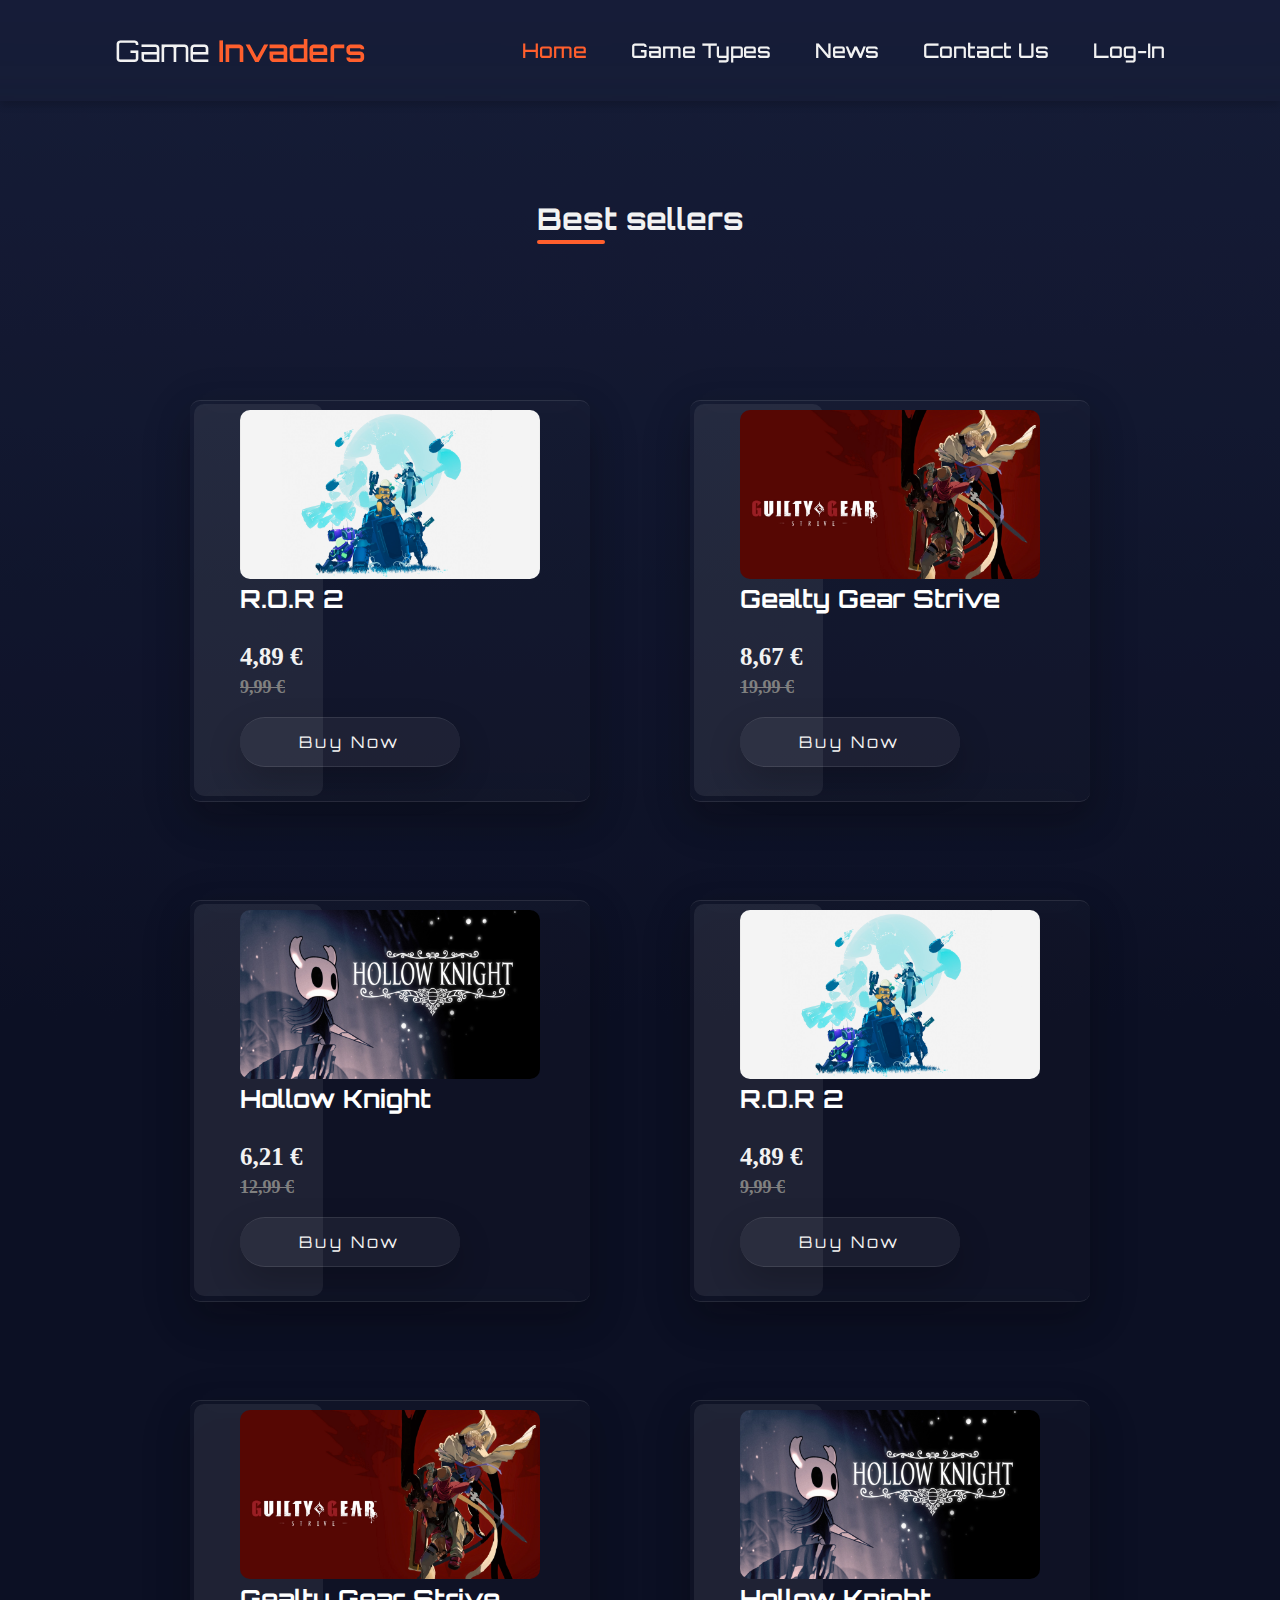
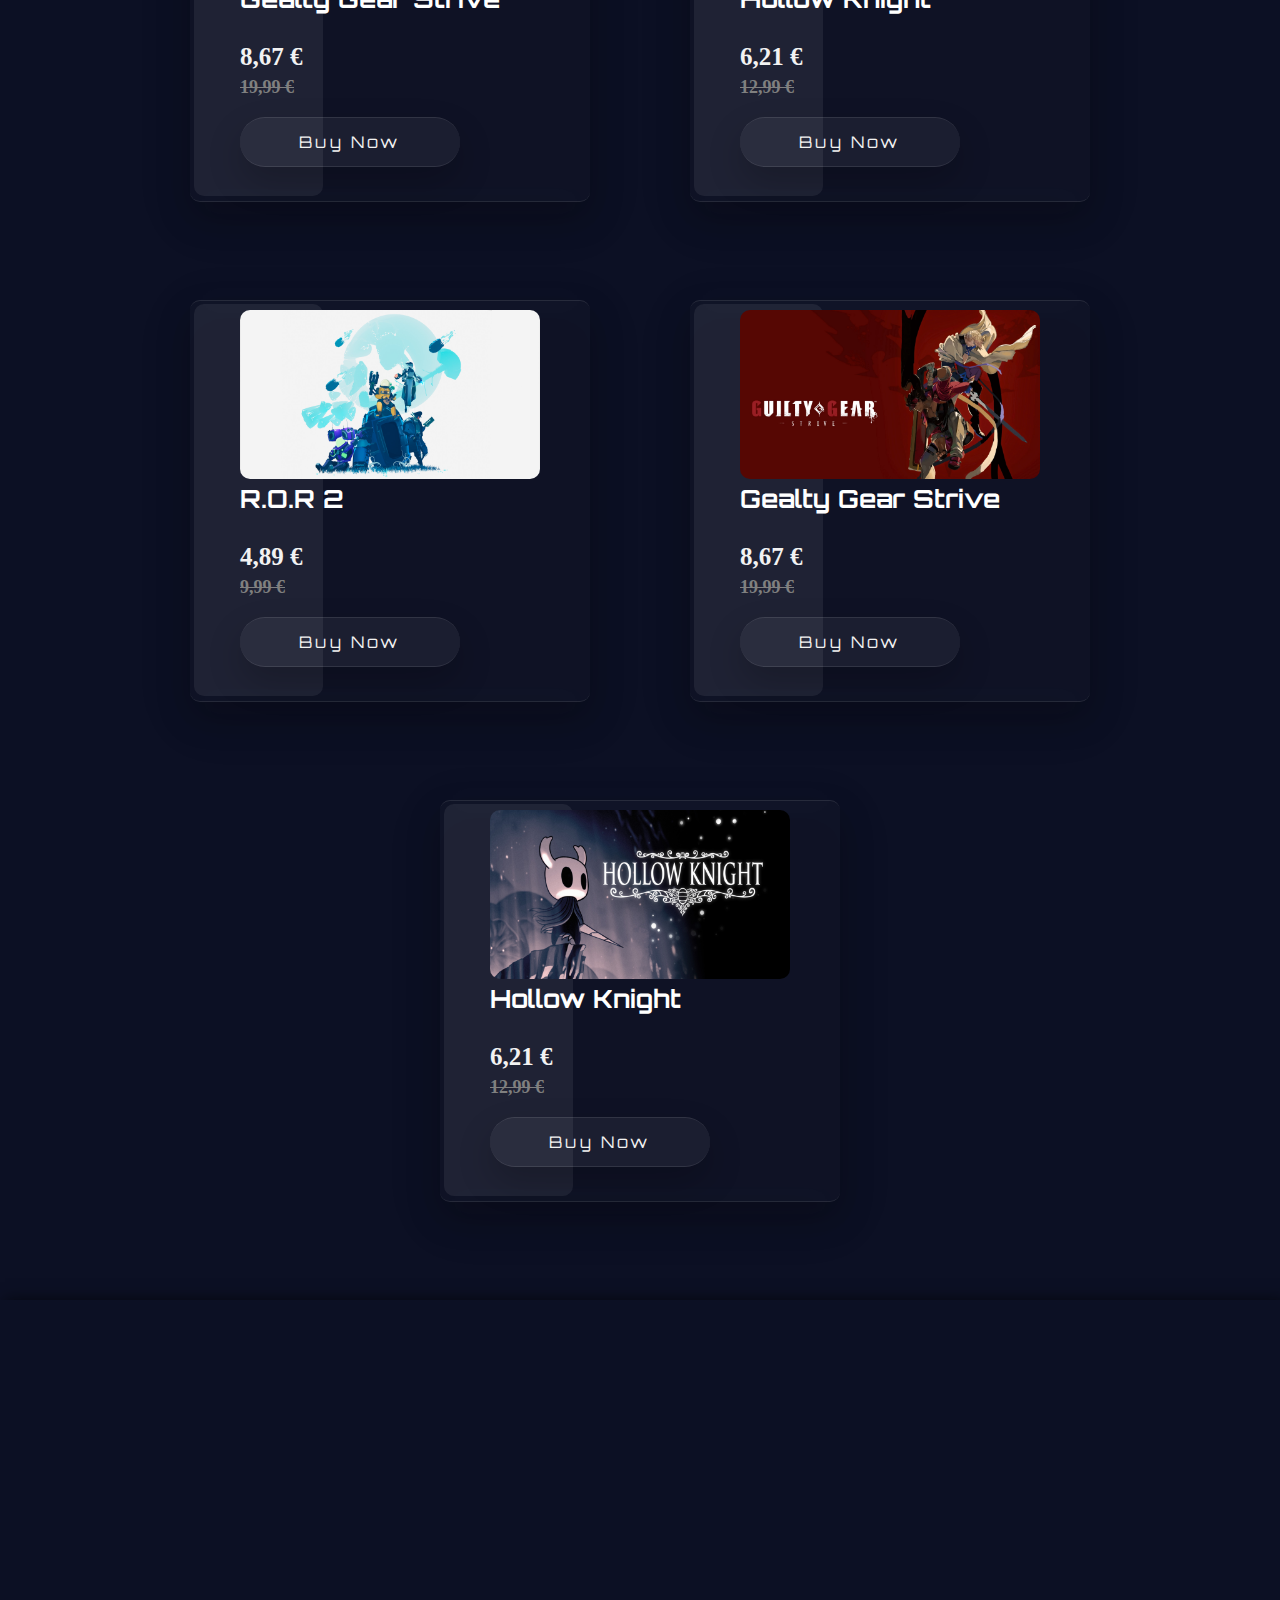
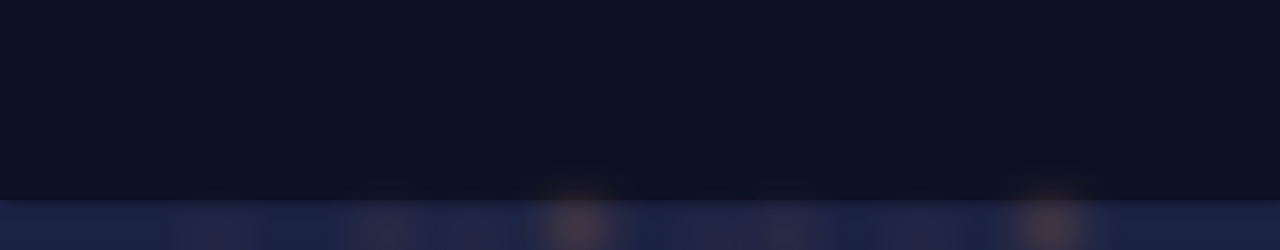
==== site/Action.html @ 2af4a0f3 "fixed navbar, did contact.html" ====
<!DOCTYPE html>
<html lang="en">

<head>
    <meta charset="UTF-8">
    <meta name="viewport" content="width=device-width, initial-scale=1.0">
    <!-- ICONS -->
    <link href='https://unpkg.com/boxicons@2.1.4/css/boxicons.min.css' rel='stylesheet'>
    <!-- CSS -->
    <link rel="stylesheet" href="CSS/style.css">
    <title>Game Invaders | Game Type</title>
</head>

<body>
    <!-- HEADER -->
    <header>
        <a href="#" class="logo">Game <span>Invaders</span></a>

        <nav class="navbar">
            <a href="index.html" class="active">Home</a>
            <a href="gametype.html">Game Types</a>
            <a href="#">News</a>
            <a href="contact.html">Contact Us</a>
            <a href="login.html">Log-In</a>
        </nav>
    </header>
    <!-- MAIN -->
    <main>
        <!-- Trends -->
        <section class="TypeGame">
            <h2>Best sellers</h2>
            <div class="container">
                <!-- 1 box -->
                <div class="box">
                    <span></span>
                    <div class="content">
                        <img src="CSS/Images/Index/ROR2.jpg" alt="">
                        <h3>R.O.R 2</h3>
                        <ul>
                            <li>4,89 €</li>
                            <li>9,99 €</li>
                        </ul>
                        <a href="Action_Detail_1.html" class="btn">Buy Now</a>
                    </div>
                </div>
                <!-- 2 box -->
                <div class="box">
                    <span></span>
                    <div class="content">
                        <img src="CSS/Images/Index/GGStrive.jpg" alt="">
                        <h3>Gealty Gear Strive</h3>
                        <ul>
                            <li>8,67 €</li>
                            <li>19,99 €</li>
                        </ul>
                        <a href="" class="btn">Buy Now</a>
                    </div>
                </div>
                <!-- 3 box -->
                <div class="box">
                    <span></span>
                    <div class="content">
                        <img src="CSS/Images/Index/HKnight.jpg" alt="">
                        <h3>Hollow Knight</h3>
                        <ul>
                            <li>6,21 €</li>
                            <li>12,99 €</li>
                        </ul>
                        <a href="" class="btn">Buy Now</a>
                    </div>
                </div>
                <!-- 4 box -->
                <div class="box">
                    <span></span>
                    <div class="content">
                        <img src="CSS/Images/Index/ROR2.jpg" alt="">
                        <h3>R.O.R 2</h3>
                        <ul>
                            <li>4,89 €</li>
                            <li>9,99 €</li>
                        </ul>
                        <a href="" class="btn">Buy Now</a>
                    </div>
                </div>
                <!-- 5 box -->
                <div class="box">
                    <span></span>
                    <div class="content">
                        <img src="CSS/Images/Index/GGStrive.jpg" alt="">
                        <h3>Gealty Gear Strive</h3>
                        <ul>
                            <li>8,67 €</li>
                            <li>19,99 €</li>
                        </ul>
                        <a href="" class="btn">Buy Now</a>
                    </div>
                </div>
                <!-- 6 box -->
                <div class="box">
                    <span></span>
                    <div class="content">
                        <img src="CSS/Images/Index/HKnight.jpg" alt="">
                        <h3>Hollow Knight</h3>
                        <ul>
                            <li>6,21 €</li>
                            <li>12,99 €</li>
                        </ul>
                        <a href="" class="btn">Buy Now</a>
                    </div>
                </div>
                <!-- 7 box -->
                <div class="box">
                    <span></span>
                    <div class="content">
                        <img src="CSS/Images/Index/ROR2.jpg" alt="">
                        <h3>R.O.R 2</h3>
                        <ul>
                            <li>4,89 €</li>
                            <li>9,99 €</li>
                        </ul>
                        <a href="" class="btn">Buy Now</a>
                    </div>
                </div>
                <!-- 8 box -->
                <div class="box">
                    <span></span>
                    <div class="content">
                        <img src="CSS/Images/Index/GGStrive.jpg" alt="">
                        <h3>Gealty Gear Strive</h3>
                        <ul>
                            <li>8,67 €</li>
                            <li>19,99 €</li>
                        </ul>
                        <a href="" class="btn">Buy Now</a>
                    </div>
                </div>
                <!-- 9 box -->
                <div class="box">
                    <span></span>
                    <div class="content">
                        <img src="CSS/Images/Index/HKnight.jpg" alt="">
                        <h3>Hollow Knight</h3>
                        <ul>
                            <li>6,21 €</li>
                            <li>12,99 €</li>
                        </ul>
                        <a href="" class="btn">Buy Now</a>
                    </div>
                </div>
            </div>
        </section>

    </main>

    <!-- FOOTER -->
    <footer>
        <img class="Bullets" src="CSS/Images/Dev/BulletsOrange.png" alt="">
        <img class="Bullets" src="CSS/Images/Dev/BulletsOrange.png" alt="">
        <img class="Bullets" src="CSS/Images/Dev/BulletsOrange.png" alt="">
        <img class="Bullets" src="CSS/Images/Dev/BulletsOrange.png" alt="">
        <img class="Bullets" src="CSS/Images/Dev/BulletsOrange.png" alt="">
        <img class="Bullets" src="CSS/Images/Dev/BulletsOrange.png" alt="">
        <img class="Bullets" src="CSS/Images/Dev/BulletsOrange.png" alt="">
        <img class="Bullets" src="CSS/Images/Dev/BulletsOrange.png" alt="">
    </footer>

</body>

</html>
---- site/CSS/style.css ----
/* FONT */
/* Orbitron (h1, h2, ...) */
@import url('https://fonts.googleapis.com/css2?family=Orbitron:wght@400;500;600;700;800;900&display=swap');
/* Roboto (used for the rest of text) */
@import url('https://fonts.googleapis.com/css2?family=Roboto:wght@100;300;400;500;700;900&display=swap');

/* ROOT */
:root {
    /* Color Definitions */
    --color-background: linear-gradient(#1c2446, #10152e 30%);
    --color-black: #222222;
    --color-white: #F2F2F2;
    --color-gray: #808080;
    --color-orange: #ff5f2d;
    --color-blue: #0066ff;
    /*#4A5DBF*/
    --color-purple: #7a6ff0;
    /*17caac*/
    /* Font-size Definitions */
    --font-size-logo: 30px;
    --font-size-menu: 20px;
    --font-size-h1: 30px;
    --font-size-h2: 25px;
    --font-size-text: 18px;
}

/* SET UP CONSTANTS */
* {
    margin: 0;
    padding: 0;
    box-sizing: border-box;
    text-decoration: none;
    scroll-behavior: smooth;
}

p {
    font-family: 'Roboto', sans-serif;
}

h1,
h2,
h3,
h4,
h5,
h6,
a {
    font-family: 'Orbitron', sans-serif;
}

/* BODY */
body {
    background: var(--color-background);
    color: var(--color-white);
}

/* HEADER */
header {
    position: fixed;
    display: flex;
    justify-content: space-between;
    align-items: center;
    top: 0;
    left: 0;
    width: 100%;
    padding: 2rem 9%;
    background: transparent;
    box-shadow: 0 5px 7px rgba(0, 0, 0, 0.15);
    backdrop-filter: blur(15px);
    z-index: 100;
}

.logo {
    font-size: var(--font-size-logo);
    color: var(--color-white);
}

.logo span {
    color: var(--color-orange);
    font-weight: 600;
    transition: .2s;
}

.navbar a {
    font-size: var(--font-size-menu);
    color: var(--color-white);
    font-weight: 500;
    margin-left: 2.5rem;
    padding: 2rem 0 2rem 0;
    transition: .3s;
}

.navbar a:hover,
.navbar .active {
    color: var(--color-orange);
}

/* MAIN */
/* Section Home */
section {
    min-height: 100vh;
    padding: 10rem 9% 2rem;
}

.home {
    display: flex;
    align-items: center;
    padding: 0 9%;
}

.home .scroll {
    position: absolute;
    bottom: 5rem;
    right: 50%;
}

.home .scroll .scroll-btn .bx {
    position: absolute;
    margin: auto;
    color: var(--color-white);
    font-size: var(--font-size-logo);
    animation: chevron 1.5s infinite ease-in-out;
    border-radius: 5rem;
    box-shadow: 0px 0px 7px 5px var(--color-orange);

}

@keyframes chevron {
    0% {
        transform: translateY(0);
        box-shadow: 0px 0px 7px 5px var(--color-orange);
    }

    50% {
        transform: translateY(-5px);
        box-shadow: 0px 0px 7px 5px var(--color-orange);
    }

    60% {
        transform: translateY(5px);
        box-shadow: 0px 0px 7px 5px var(--color-orange);
    }

    70% {
        transform: translateY(-2px);
        box-shadow: 0px 0px 7px 5px var(--color-blue);
    }

    80% {
        transform: translateY(5px);
        box-shadow: 0px 0px 7px 5px var(--color-blue);
    }

    70% {
        transform: translateY(0);
        box-shadow: 0px 0px 7px 5px var(--color-orange);
    }
}

/* Left */
.left {
    max-width: 50%;
}

.left h1 {
    font-size: var(--font-size-h1);
    font-weight: 700;
    line-height: 1.3;
}

.left .text-animate {
    position: relative;
    width: 2rem;
    filter: url(#fire);
}

.left .text-animate h2 {
    margin-top: 50px;
    position: relative;
    width: 600px;
    color: var(--color-orange);
    font-weight: 600;
    font-size: 2rem;
    -webkit-box-reflect: below 12px linear-gradient(transparent, rgba(0, 0, 0, 0.103));
    text-shadow: 0 0 10px var(--color-orange),
        0 0 40px var(--color-background);
}

.left p {
    font-size: var(--font-size-text);
    margin-bottom: 100px;
}

.btn-container {
    position: relative;
    display: flex;
    justify-content: space-between;
    width: 34.5rem;
    height: 5rem;
}

.btn-container .btn {
    position: relative;
    display: inline-flex;
    justify-content: center;
    align-items: center;
    width: 15rem;
    height: 100%;
}

.btn-container .btn a {
    position: absolute;
    top: 0;
    left: 0;
    width: 100%;
    height: 100%;
    display: flex;
    justify-content: center;
    align-items: center;
    background: rgba(255, 255, 255, 0.05);
    box-shadow: 0 15px 35px rgba(0, 0, 0, 0.2);
    border-top: 1px solid rgba(255, 255, 255, 0.1);
    border-bottom: 1px solid rgba(255, 255, 255, 0.1);
    border-radius: 30px;
    color: white;
    font-weight: 400;
    letter-spacing: .2rem;
    text-decoration: none;
    overflow: hidden;
    transition: .3s;
    z-index: 1;
}

.btn-container .btn a::before {
    content: '';
    position: absolute;
    top: 0;
    left: 0;
    width: 33%;
    height: 100%;
    background: linear-gradient(to left, rgba(255, 255, 255, 0.15), transparent);
    transform: skewX(33deg) translateX(0);
    transition: 0.3s;
}

.btn-container .btn:hover a::before {
    transform: skewX(45deg) translateX(190%);
}

.btn-container .btn::before {
    content: '';
    position: absolute;
    left: 50%;
    transform: translateX(-50%);
    bottom: -5px;
    width: 30px;
    height: 10px;
    border-radius: 10px;
    transition: .3s;
    transition-delay: 0s;
}

.btn-container .btn:hover::before {
    bottom: 0;
    height: 100%;
    width: 100%;
    border-radius: 30px;
    transition-delay: .1s;
}

.btn-container .btn:hover::after {
    top: 0;
    height: 50%;
    width: 80%;
    border-radius: 30px;
}

.btn-container .btn:nth-child(1)::before,
.btn-container .btn:nth-child(1)::after {
    background: var(--color-blue);
    box-shadow: 0 0 15px var(--color-blue),
        0 0 15px var(--color-blue),
        0 0 15px var(--color-blue),
        0 0 15px var(--color-blue);
}

.btn-container .btn:nth-child(2)::before,
.btn-container .btn:nth-child(2)::after {
    background: var(--color-orange);
    box-shadow: 0 0 15px var(--color-orange),
        0 0 15px var(--color-orange),
        0 0 15px var(--color-orange),
        0 0 15px var(--color-orange);
}

/* Right */
.right {
    max-width: 50%;
    z-index: -1;
} 

.right .SpaceShip {
    position: absolute;
    right: 20%;
    bottom: 5%;
    width: 12%;
    height: 25%;
    animation: SpaceShip 6s infinite ease;
}

@keyframes SpaceShip {
    0% {
        transform: translateX(0);
    }

    33% {
        transform: translateX(-150px);
    }

    70% {
        transform: translateX(150px);
    }

    100% {
        transform: translateX(0px);
    }
}

.right .Invaders {
    position: absolute;
    right: 13%;
    bottom: 65%;
    width: 5%;
    height: 10%;
}

.right .Invaders:nth-child(1) {
    right: 35%;
    animation: Invaders1 4s infinite ease-in-out;
}

.right .Invaders:nth-child(2) {
    right: 25%;
    animation: Invaders2 3s infinite ease-in-out;
}

.right .Invaders:nth-child(3) {
    right: 15%;
    animation: Invaders3 5s infinite ease-in-out;
}

@keyframes Invaders1 {
    0% {
        transform: translateY(0);
    }

    50% {
        transform: translateY(-50px);
    }

    100% {
        transform: translateY(0);
    }
}

@keyframes Invaders2 {
    0% {
        transform: translateY(0);
    }

    50% {
        transform: translateY(-50px);
    }

    100% {
        transform: translateY(0);
    }
}

@keyframes Invaders3 {
    0% {
        transform: translateY(0);
    }

    50% {
        transform: translateY(-50px);
    }

    100% {
        transform: translateY(0);
    }
}

.right .Bullets {
    position: absolute;
    width: 2%;
    height: 4%;
}

.right .Bullets:nth-child(4) {
    right: 12%;
    bottom: 50%;
    animation: Bullets1 2s infinite linear;
}

.right .Bullets:nth-child(5) {
    right: 20%;
    bottom: 30%;
    animation: Bullets2 3s infinite linear;
}

.right .Bullets:nth-child(6) {
    right: 33%;
    bottom: 40%;
    animation: Bullets3 4s infinite linear;
}

.right .Bullets:nth-child(7) {
    right: 40%;
    bottom: 20%;
    animation: Bullets4 2s infinite linear;
}

@keyframes Bullets1 {
    0% {
        transform: translateY(0);
    }

    100% {
        transform: translateY(-400px);
    }
}

@keyframes Bullets2 {
    0% {
        transform: translateY(0);
    }

    100% {
        transform: translateY(-700px);
    }
}

@keyframes Bullets3 {
    0% {
        transform: translateY(0);
    }

    100% {
        transform: translateY(-550px);
    }
}

@keyframes Bullets4 {
    0% {
        transform: translateY(0);
    }

    100% {
        transform: translateY(-700px);
    }
}

/* Section Trends */
.trends {
    padding: 0 9%;
    display: flex;
    align-items: center;
    justify-content: center;
    background-color: rgba(0, 0, 0, 0.2);
    min-height: 100vh;
}

.trends h2 {
    position: absolute;
    bottom: -180px;
    font-size: var(--font-size-h1);
}

.trends h2::before {
    content: '';
    position: absolute;
    margin-top: 40px;
    background-color: var(--color-orange);
    border-radius: 10px;
    height: 4px;
    width: 33%;
}

.trends .container {
    position: relative;
    display: flex;
    justify-content: center;
    margin-top: 200px;
}

.trends .container .box {
    position: relative;
    display: flex;
    justify-content: center;
    align-items: center;
    height: 400px;
    padding: 0 50px;
    margin: 0 50px;
    color: white;
    border-radius: 10px;
}

.trends .container .box::before {
    content: '';
    position: absolute;
    top: 0;
    left: 0;
    width: 100%;
    height: 100%;
    border-radius: 10px;
    background: var(--color-orange);
}

.trends .container .box::after {
    content: '';
    position: absolute;
    top: 0;
    left: 0;
    width: 100%;
    height: 100%;
    border-radius: 10px;
    background: var(--color-orange);
    filter: blur(15px);
}

.trends .container .box span {
    position: absolute;
    top: 4px;
    left: 4px;
    right: 4px;
    bottom: 4px;
    border-radius: 10px;
    background: rgba(0, 0, 0, 0.6);
    z-index: 2;
}

.trends .container .box span::before {
    content: '';
    position: absolute;
    top: 0;
    left: 0;
    width: 33%;
    height: 100%;
    border-radius: 10px;
    background: rgba(255, 255, 255, 0.1);
    pointer-events: none;
}

.trends .container .box .content {
    height: 100%;
    position: relative;
    z-index: 10;
}

.trends .container .box .content img {
    margin-top: 10px;
    width: 300px;
    border-radius: 10px;
}

.trends .container .box .content h3 {
    font-size: var(--font-size-h2);
    color: white;
    margin-bottom: 10px;
}

.trends .container .box .content ul {
    margin-top: 33px;
    margin-bottom: 50px;
}

.trends .container .box .content ul li {
    font-size: var(--font-size-h2);
    color: var(--color-white);
    font-weight: 800;
    margin-bottom: 10px;
    line-height: 20px;
    list-style: none;
}

.trends .container .box .content ul li:nth-child(2) {
    color: var(--color-gray);
    text-decoration: line-through;
    font-size: var(--font-size-text);
}

.trends .container .box .content a {
    position: absolute;
    bottom: 33px;
    display: flex;
    align-items: center;
    justify-content: center;
    height: 50px;
    width: 220px;
    background: rgba(255, 255, 255, 0.05);
    box-shadow: 0 15px 35px rgba(0, 0, 0, 0.2);
    border-top: 1px solid rgba(255, 255, 255, 0.1);
    border-bottom: 1px solid rgba(255, 255, 255, 0.1);
    border-radius: 30px;
    color: var(--color-white);
    font-weight: 400;
    letter-spacing: .2rem;
    text-decoration: none;
    transition: .3s;
    z-index: 1;
}

.trends .container .box .content a:hover {
    background: var(--color-blue);
    box-shadow: 0 15px 35px rgba(0, 0, 0, 0.2);
    border-top: 1px solid rgba(255, 255, 255, 0);
    border-bottom: 1px solid rgba(255, 255, 255, 0);
    color: white;
}

/* Section About */
.About {
    padding: 0 9%;
    display: flex;
    align-items: center;
    justify-content: center;
    min-height: 100vh;
}

.About h2 {
    position: absolute;
    bottom: -110%;
    font-size: var(--font-size-h1);

}

.About h2::before {
    content: '';
    position: absolute;
    margin-top: 40px;
    background-color: var(--color-orange);
    border-radius: 10px;
    height: 4px;
    width: 33%;
}

.About .left {
    max-width: 50%;
    text-align: center;
}

.About .left .container {
    margin: auto;
    width: 80%;
}

.About .left .container img {
    width: 100%;
}

.About .right {
    max-width: 50%;
    text-align: center;
}

.About .right .container {
    margin: auto;
    width: 80%;
}

.About .right .container img {
    width: 100%;
    margin-bottom: 60px;
}

/*  ==============================================================================================================
    ==============================================================================================================
    ==============================================================================================================
*/
/* Contact Us */
/* Login */
/* Création du fond d'écran */
.login {
    display: flex;
    justify-content: center;
    align-items: center;
    min-height: 100vh;
    background: var(--color-background);
    z-index: 0;
}

.login .color {
    filter: blur(10px);
    position: fixed;
}

.login .color:nth-child(1) {
    top: -350px;
    width: 600px;
    height: 600px;
    background: var(--color-orange);
}

.login .color:nth-child(2) {
    bottom: -150px;
    left: 100px;
    width: 500px;
    height: 500px;
    background: var(--color-orange);
}

.login .color:nth-child(3) {
    bottom: 200px;
    right: 100px;
    width: 300px;
    height: 300px;
    background: var(--color-blue);
}

/*Création de la boite qui contient le formulaire*/
.login .box {
    position: relative;
    z-index: 2;
}

.login .container {
    position: relative;
    width: 400px;
    min-height: 400px;
    background: rgba(255, 255, 255, .05);
    border-radius: 10px;
    display: flex;
    justify-content: center;
    align-items: center;
    backdrop-filter: blur(20px);
    box-shadow: 0 25px 45px rgba(0, 0, 0, 0.1);
    border: 1px solid rgba(255, 255, 255, 0.5);
    border-right: 1px solid 50% rgba(255, 255, 255, 0.2);
    border-left: 1px solid 50% rgba(255, 255, 255, 0.2);
    border-bottom: 2px solid rgba(255, 255, 255, 0.2);
}

/*Création du formulaire LOGIN*/
.login .log {
    position: relative;
    width: 100%;
    height: 100%;
    padding: 40px;
}

.login .log h2 {
    color: white;
    font-size: 30px;
    margin-bottom: 40px;
    letter-spacing: 1px;
}

.login .log h2::before {
    content: '';
    position: absolute;
    margin-top: 40px;
    background-color: var(--color-orange);
    height: 4px;
    width: 50px;
}

.login .log .inputBox {
    width: 100%;
    margin-top: 20px;
}

.login .log .inputBox input {
    width: 100%;
    border: none;
    outline: none;
    padding: 10px 20px;
    border-radius: 35px;
    color: white;
    background-color: rgba(255, 255, 255, 0.3);
    border: 1px solid rgba(255, 255, 255, 0.5);
    border-right: 1px solid 50% rgba(255, 255, 255, 0.2);
    border-left: 1px solid 50% rgba(255, 255, 255, 0.2);
    border-bottom: 1px solid rgba(255, 255, 255, 0.2);
}

.login .log .inputBox input::placeholder {
    color: white;
}

.login .log .inputBox:nth-child(3) input {
    width: 50%;
    margin-left: 20%;
    font-weight: bold;
    margin-bottom: 20px;
    font-size: 16px;
    cursor: pointer;
    transition: .2s;
}

.login .log .inputBox:nth-child(3) input:hover {
    border: 1px solid rgb(0, 200, 100);
    background-color: rgb(0, 200, 100);
    box-shadow: 0 0 5px rgb(0, 200, 50),
        0 0 10px rgb(0, 65, 102)
}

.login .log .forget {
    padding-top: 10px;
    font-size: 14px;
    color: rgba(255, 255, 255, 0.7);
}

.login .log .forget a {
    text-decoration: underline;
    color: var(--color-orange);
    font-weight: bold;
    transition: .2s;
}

.login .log .forget a:hover {
    color: rgb(0, 200, 100);
}

/*Création du formulaire SIGN IN*/
.sign {
    position: relative;
    width: 100%;
    height: 100%;
    padding: 40px;
}

.sign h2 {
    color: white;
    font-size: 30px;
    margin-bottom: 40px;
    letter-spacing: 1px;
}

.sign h2::before {
    content: '';
    position: absolute;
    margin-top: 40px;
    background-color: var(--color-orange);
    height: 4px;
    width: 50px;
}

.sign h3 {
    color: rgb(255, 255, 255);
    font-size: 30px;
    margin-bottom: 40px;
    letter-spacing: 1px;
}

.sign h3::before {
    content: '';
    position: absolute;
    margin-top: 40px;
    background-color: var(--color-orange);
    height: 4px;
    width: 50px;
}

.sign .inputBox {
    width: 100%;
    margin-top: 20px;
}

.sign .inputBox input {
    width: 100%;
    border: none;
    outline: none;
    padding: 10px 20px;
    border-radius: 35px;
    color: white;
    background-color: rgba(255, 255, 255, 0.3);
    border: 1px solid rgba(255, 255, 255, 0.5);
    border-right: 1px solid 50% rgba(255, 255, 255, 0.2);
    border-left: 1px solid 50% rgba(255, 255, 255, 0.2);
    border-bottom: 1px solid rgba(255, 255, 255, 0.2);
}

.sign .inputBox input::placeholder {
    color: white;
}

.sign .inputBox:nth-child(3) input {
    margin-bottom: 40px;
}

.sign .inputBox:nth-child(7) input {
    width: 50%;
    margin-left: 20%;
    font-weight: bold;
    margin-bottom: 20px;
    font-size: 16px;
    cursor: pointer;
    transition: 0.2s;
}

.sign .inputBox:nth-child(7) input:hover {
    border: 1px solid rgb(0, 200, 200);
    background-color: rgb(0, 200, 100);
    box-shadow: 0 0 5px rgb(0, 200, 50),
        0 0 10px rgb(0, 65, 102)
}

.sign .forget {
    padding-top: 10px;
    font-size: 14px;
    color: rgba(0, 0, 0, 0.7);
}

.sign .forget a {
    text-decoration: underline;
    color: white;
    font-weight: bold;
    transition: 0.2s;
}

.sign .forget a:hover {
    color: black;
}

.sign .checkBox p {
    padding-top: 10px;
    font-size: 14px;
    color: rgba(255, 255, 255, 0.7);
}

.sign .checkBox p input {
    margin-right: 10px;
}

/*Animations*/
.flottant-1 {
    position: absolute;
}

.flottant-1 .cube:nth-child(1) {
    position: relative;
    width: 100px;
    height: 100px;
    bottom: 125px;
    left: 250px;
    background: rgba(255, 255, 255, 0.1);
    border-radius: 10px;
    backdrop-filter: blur(10px);
    box-shadow: 0 25px 45px rgba(0, 0, 0, 0.1);
    border: 1px solid rgba(255, 255, 255, 0.5);
    border-right: 1px solid 50% rgba(255, 255, 255, 0.2);
    border-left: 1px solid 50% rgba(255, 255, 255, 0.2);
    border-bottom: 1px solid rgba(255, 255, 255, 0.2);
    animation: cube1 5s ease-in-out infinite;
    z-index: 3;
}

.flottant-1 .cube:nth-child(2) {
    position: relative;
    width: 200px;
    height: 200px;
    top: 100px;
    right: 200px;
    background: rgba(255, 255, 255, 0.1);
    border-radius: 10px;
    backdrop-filter: blur(10px);
    box-shadow: 0 25px 45px rgba(0, 0, 0, 0.1);
    border: 1px solid rgba(255, 255, 255, 0.5);
    border-right: 1px solid 50% rgba(255, 255, 255, 0.2);
    border-left: 1px solid 50% rgba(255, 255, 255, 0.2);
    border-bottom: 1px solid rgba(255, 255, 255, 0.2);
    animation: cube2 8s ease-in-out infinite;
    z-index: 1;
}

@keyframes cube1 {
    0% {
        transform: translateY(0px);
    }

    50% {
        transform: translateY(50px);
    }

    100% {
        transform: translateY(0px);
    }
}

@keyframes cube2 {
    0% {
        transform: translateY(0px);
    }

    50% {
        transform: translateY(100px);
    }

    100% {
        transform: translateY(0px);
    }
}

.flottant-2 {
    position: absolute;
}

.flottant-2 .cube:nth-child(1) {
    position: relative;
    width: 100px;
    height: 100px;
    bottom: 250px;
    left: 250px;
    background: rgba(255, 255, 255, 0.1);
    border-radius: 10px;
    backdrop-filter: blur(5px);
    box-shadow: 0 25px 45px rgba(0, 0, 0, 0.1);
    border: 1px solid rgba(255, 255, 255, 0.5);
    border-right: 1px solid 50% rgba(255, 255, 255, 0.2);
    border-left: 1px solid 50% rgba(255, 255, 255, 0.2);
    border-bottom: 1px solid rgba(255, 255, 255, 0.2);
    animation: cube1 5s ease-in-out infinite;
    z-index: 3;
}

.flottant-2 .cube:nth-child(2) {
    position: relative;
    width: 200px;
    height: 200px;
    top: 225px;
    right: 200px;
    background: rgba(255, 255, 255, 0.1);
    border-radius: 10px;
    backdrop-filter: blur(5px);
    box-shadow: 0 25px 45px rgba(0, 0, 0, 0.1);
    border: 1px solid rgba(255, 255, 255, 0.5);
    border-right: 1px solid 50% rgba(255, 255, 255, 0.2);
    border-left: 1px solid 50% rgba(255, 255, 255, 0.2);
    border-bottom: 1px solid rgba(255, 255, 255, 0.2);
    animation: cube2 8s ease-in-out infinite;
    z-index: 1;
    overflow: hidden;
}

@keyframes cube1 {
    0% {
        transform: translateY(0px);
    }

    50% {
        transform: translateY(50px);
    }

    100% {
        transform: translateY(0px);
    }
}

@keyframes cube2 {
    0% {
        transform: translateY(0px);
        overflow: hidden;
    }

    50% {
        transform: translateY(100px);
        overflow: hidden;
    }

    100% {
        transform: translateY(0px);
        overflow: hidden;
    }
}

/*Icons*/
.bx-left-arrow {
    position: relative;
    color: var(--color-orange);
    display: flex;
    align-items: center;
    justify-content: center;
    padding: 35%;
    font-size: var(--font-size-logo);
    font-weight: 900;
}

.flottant-2 .cube:nth-child(1):hover {
    box-shadow: 0 12px 22px rgba(0, 0, 0, 0.5);
    transition: 0.5s;
}



/* FOOTER */
footer {
    position: relative;
    display: flex;
    justify-content: space-between;
    align-items: center;
    width: 100%;
    height: 500px;
    background: rgba(0, 0, 0, 0.2);
    box-shadow: 5px 0px 15px rgba(0, 0, 0, 0.6);
    backdrop-filter: blur(10px);
    z-index: 100;
}

footer .Bullets {
    position: absolute;
    z-index: 50;
    overflow: hidden;
    filter: blur(25px);
}

footer .Bullets:nth-child(1) {
    width: 50px;
    left: 80%;
    bottom: -50px;
    animation: BulletsFooter1 3s linear infinite;
}

@keyframes BulletsFooter1 {
    0% {
        transform: translateY(0);
    }

    100% {
        transform: translateY(-500px);
    }
}

footer .Bullets:nth-child(2) {
    width: 20px;
    left: 71%;
    bottom: -50px;
    animation: BulletsFooter2 6s linear infinite;
}

@keyframes BulletsFooter2 {
    0% {
        transform: translateY(0);
    }

    100% {
        transform: translateY(-500px);
    }
}

footer .Bullets:nth-child(3) {
    width: 30px;
    left: 60%;
    bottom: -50px;
    animation: BulletsFooter3 2s linear infinite;
}

@keyframes BulletsFooter3 {
    0% {
        transform: translateY(0);
    }

    100% {
        transform: translateY(-500px);
    }
}

footer .Bullets:nth-child(4) {
    width: 20px;
    left: 55%;
    bottom: -50px;
    animation: BulletsFooter4 8s linear infinite;
}

@keyframes BulletsFooter4 {
    0% {
        transform: translateY(0);
    }

    100% {
        transform: translateY(-500px);
    }
}

footer .Bullets:nth-child(5) {
    width: 50px;
    left: 43%;
    bottom: -50px;
    animation: BulletsFooter5 4s linear infinite;
}

@keyframes BulletsFooter5 {
    0% {
        transform: translateY(0);
    }

    100% {
        transform: translateY(-500px);
    }
}

footer .Bullets:nth-child(6) {
    width: 20px;
    left: 36%;
    bottom: -50px;
    animation: BulletsFooter6 9s linear infinite;
}

@keyframes BulletsFooter6 {
    0% {
        transform: translateY(0);
    }

    100% {
        transform: translateY(-500px);
    }
}

footer .Bullets:nth-child(7) {
    width: 30px;
    left: 29%;
    bottom: -50px;
    animation: BulletsFooter7 3s linear infinite;
}

@keyframes BulletsFooter7 {
    0% {
        transform: translateY(0);
    }

    100% {
        transform: translateY(-500px);
    }
}

footer .Bullets:nth-child(8) {
    width: 20px;
    left: 16%;
    bottom: -50px;
    animation: BulletsFooter8 5s linear infinite;
}

@keyframes BulletsFooter8 {
    0% {
        transform: translateY(0);
    }

    100% {
        transform: translateY(-500px);
    }
}


/* Section Categories */
.Categories {
    padding: 0 4%;
    display: flex;
    align-items: center;
    justify-content: center;
    background-color: rgba(0, 0, 0, 0.2);
    min-height: 100vh;
}

.Categories h2 {
    position: absolute;
    top: 200px;
    font-size: var(--font-size-h1);
}

.Categories h2::before {
    content: '';
    position: absolute;
    margin-top: 40px;
    background-color: var(--color-orange);
    border-radius: 10px;
    height: 4px;
    width: 33%;
}

.Categories .container {
    margin: 400px 0 200px 0;
    display: flex;
    justify-content: center;
    align-items: center;
    flex-wrap: wrap;
    position: relative;
}

.Categories .container .box {
    position: relative;
    display: flex;
    justify-content: center;
    align-items: center;
    height: 253px;
    width: 500px;
    margin: 30px 10px;
    border-radius: 10px;
}

.Categories .container .box:nth-child(1) {
    background-image: url(GameType/Action/BackgroundCombat.jpg);
    background-repeat: no-repeat;
    background-size: contain;
    bottom: 0;
    left: 0;
    right: 0;
}

.Categories .container .box:nth-child(2) {
    background-image: url(GameType/Arcade/BackgroundArcade.jpg);
    background-repeat: no-repeat;
    background-size: contain;
    bottom: 0;
    left: 0;
    right: 0;
}

.Categories .container .box:nth-child(3) {
    background-image: url(GameType/Aventure/BackgroundAventure.jpg);
    background-repeat: no-repeat;
    background-size: contain;
    bottom: 0;
    left: 0;
    right: 0;
}

.Categories .container .box:nth-child(4) {
    background-image: url(GameType/Combat/BackgroundCombat.jpg);
    background-repeat: no-repeat;
    background-size: contain;
}

.Categories .container .box:nth-child(5) {
    background-image: url(GameType/FPS/BackgroundFPS.jpg);
    background-repeat: no-repeat;
    background-size: contain;
}

.Categories .container .box:nth-child(6) {
    background-image: url(GameType/JeuxSolo/BackgroundJeuxSolo.jpg);
    background-repeat: no-repeat;
    background-size: contain;
}

.Categories .container .box:nth-child(7) {
    background-image: url(GameType/RPG/BackgroundRPG.jpg);
    background-repeat: no-repeat;
    background-size: contain;
}

.Categories .container .box:nth-child(8) {
    background-image: url(GameType/Stratégie/BackgroundStrategie.jpg);
    background-repeat: no-repeat;
    background-size: contain;
}

.Categories .container .box:nth-child(9) {
    background-image: url(GameType/VR/BackgroundVR.jpg);
    background-repeat: no-repeat;
    background-size: contain;
}

.Categories .container .box img {
    border-radius: 10px;
    position: absolute;
    bottom: 0;
    right: 50px;
    transition: .3s;
}

.Categories .container .box:nth-child(1) img {
    width: 265px;
}

.Categories .container .box:nth-child(1):hover img {
    width: 275px;
}

.Categories .container .box:nth-child(2) img {
    width: 220px;
}

.Categories .container .box:nth-child(2):hover img {
    width: 230px;
}

.Categories .container .box:nth-child(3) img {
    width: 185px;
}

.Categories .container .box:nth-child(3):hover img {
    width: 195px;
}

.Categories .container .box:nth-child(4) img {
    width: 250px;
}

.Categories .container .box:nth-child(4):hover img {
    width: 260px;
}

.Categories .container .box:nth-child(5) img {
    width: 400px;
}

.Categories .container .box:nth-child(5):hover img {
    width: 410px;
}

.Categories .container .box:nth-child(6) img {
    width: 205px;
}

.Categories .container .box:nth-child(6):hover img {
    width: 215px;
}

.Categories .container .box:nth-child(7) img {
    width: 230px;
}

.Categories .container .box:nth-child(7):hover img {
    width: 240px;
}

.Categories .container .box:nth-child(8) img {
    width: 270px;
}

.Categories .container .box:nth-child(8):hover img {
    width: 280px;
}

.Categories .container .box:nth-child(9) img {
    width: 235px;
}

.Categories .container .box:nth-child(9):hover img {
    width: 245px;
}

.Categories .container .box a {
    display: flex;
    align-items: center;
    justify-content: center;
    height: 50px;
    width: 220px;
    background: rgba(0, 0, 0, 0.5);
    box-shadow: 0 15px 35px rgba(0, 0, 0, 0.2);
    border-top: 1px solid rgba(0, 0, 0, 0.1);
    border-bottom: 1px solid rgba(0, 0, 0, 0.1);
    border-radius: 30px;
    color: var(--color-white);
    font-weight: 400;
    letter-spacing: .2rem;
    text-decoration: none;
    margin-right: 40px;
    transition: .3s;
    z-index: 1;
}

.Categories .container .box a:hover {
    background: var(--color-orange);
    box-shadow: 0 15px 35px rgba(204, 65, 0, 0.2);
    border-top: 1px solid rgba(255, 255, 255, 0);
    border-bottom: 1px solid rgba(255, 255, 255, 0);
    font-weight: 600;
}


/* Section TypeGame */
.TypeGame {
    padding: 0 9%;
    display: flex;
    align-items: center;
    justify-content: center;
    background-color: rgba(0, 0, 0, 0.2);
    min-height: 100vh;
}

.TypeGame h2 {
    position: absolute;
    top: 200px;
    font-size: var(--font-size-h1);
}

.TypeGame h2::before {
    content: '';
    position: absolute;
    margin-top: 40px;
    background-color: var(--color-orange);
    border-radius: 10px;
    height: 4px;
    width: 33%;
}

.TypeGame .container {
    position: relative;
    display: flex;
    justify-content: center;
    flex-wrap: wrap;
    margin-top: 400px;
}

.TypeGame .container .box {
    position: relative;
    display: flex;
    justify-content: center;
    align-items: center;
    height: 400px;
    padding: 0 50px;
    margin: 0 50px;
    color: white;
    border-radius: 10px;
    margin-bottom: 100px;
}

.TypeGame .container .box::before {
    content: '';
    position: absolute;
    top: 0;
    left: 0;
    width: 100%;
    height: 100%;
    border-radius: 10px;
    background: rgba(255, 255, 255, 0.02);
    box-shadow: 0 15px 35px rgba(0, 0, 0, 0.2);
    border-top: 1px solid rgba(255, 255, 255, 0.1);
    border-bottom: 1px solid rgba(255, 255, 255, 0.1);
}

.TypeGame .container .box::after {
    content: '';
    position: absolute;
    top: 0;
    left: 0;
    width: 100%;
    height: 100%;
    border-radius: 10px;
    background: rgba(0, 0, 0, 0.05);
    box-shadow: 0 15px 35px rgba(0, 0, 0, 0.2);
    border-top: 1px solid rgba(255, 255, 255, 0.1);
    border-bottom: 1px solid rgba(255, 255, 255, 0.1);
    filter: blur(15px);
}

.TypeGame .container .box span {
    position: absolute;
    top: 4px;
    left: 4px;
    right: 4px;
    bottom: 4px;
    border-radius: 10px;
    background: rgba(0, 0, 0, 0);
    z-index: 2;
}

.TypeGame .container .box span::before {
    content: '';
    position: absolute;
    top: 0;
    left: 0;
    width: 33%;
    height: 100%;
    border-radius: 10px;
    background: rgba(255, 255, 255, 0.07);
    pointer-events: none;
}

.TypeGame .container .box .content {
    height: 100%;
    position: relative;
    z-index: 10;
}

.TypeGame .container .box .content img {
    margin-top: 10px;
    width: 300px;
    border-radius: 10px;
}

.TypeGame .container .box .content h3 {
    font-size: var(--font-size-h2);
    color: white;
    margin-bottom: 10px;
}

.TypeGame .container .box .content ul {
    margin-top: 33px;
    margin-bottom: 50px;
}

.TypeGame .container .box .content ul li {
    font-size: var(--font-size-h2);
    color: var(--color-white);
    font-weight: 800;
    margin-bottom: 10px;
    line-height: 20px;
    list-style: none;
}

.TypeGame .container .box .content ul li:nth-child(2) {
    color: var(--color-gray);
    text-decoration: line-through;
    font-size: var(--font-size-text);
}

.TypeGame .container .box .content a {
    position: absolute;
    bottom: 33px;
    display: flex;
    align-items: center;
    justify-content: center;
    height: 50px;
    width: 220px;
    background: rgba(255, 255, 255, 0.05);
    box-shadow: 0 15px 35px rgba(0, 0, 0, 0.2);
    border-top: 1px solid rgba(255, 255, 255, 0.1);
    border-bottom: 1px solid rgba(255, 255, 255, 0.1);
    border-radius: 30px;
    color: var(--color-white);
    font-weight: 400;
    letter-spacing: .2rem;
    text-decoration: none;
    transition: .3s;
    z-index: 1;
}

.TypeGame .container .box .content a:hover {
    background: var(--color-orange);
    box-shadow: 0 15px 35px rgba(0, 0, 0, 0.2);
    border-top: 1px solid rgba(255, 255, 255, 0);
    border-bottom: 1px solid rgba(255, 255, 255, 0);
    color: white;
}

/* Contact */
.contact-form {
    position: relative;
    width: 100%;
    height: 100%;
    padding-left: 40px;
}

.contact-form h2 {
    color: white;
    font-size: 30px;
    margin-bottom: 40px;
    letter-spacing: 1px;
}

.contact-form h2::before {
    content: '';
    position: absolute;
    margin-top: 40px;
    background-color: var(--color-orange);
    height: 4px;
    width: 50px;
}

.contact-form .inputBox {
    width: 100%;
    margin-top: 20px;
}

.contact-form .inputBox input {
    width: 100%;
    border: none;
    outline: none;
    padding: 10px 20px;
    border-radius: 35px;
    color: white;
    background-color: rgba(255, 255, 255, 0.3);
    border: 1px solid rgba(255, 255, 255, 0.5);
    border-right: 1px solid 50% rgba(255, 255, 255, 0.2);
    border-left: 1px solid 50% rgba(255, 255, 255, 0.2);
    border-bottom: 1px solid rgba(255, 255, 255, 0.2);
}

.contact-form .inputBox input::placeholder {
    color: white;
}

.contact-form .inputBox:nth-child(4) input {
    width: 50%;
    margin-left: 20%;
    font-weight: bold;
    margin-bottom: 20px;
    font-size: 16px;
    cursor: pointer;
    transition: .2s;
}

.contact-form .inputBox:nth-child(4) input:hover {
    border: 1px solid rgb(0, 200, 100);
    background-color: rgb(0, 200, 100);
    box-shadow: 0 0 5px rgb(0, 200, 50),
        0 0 10px rgb(0, 65, 102)
}

.contact .right {
    position: absolute;
    right: 5%;
    bottom: 17%;
}
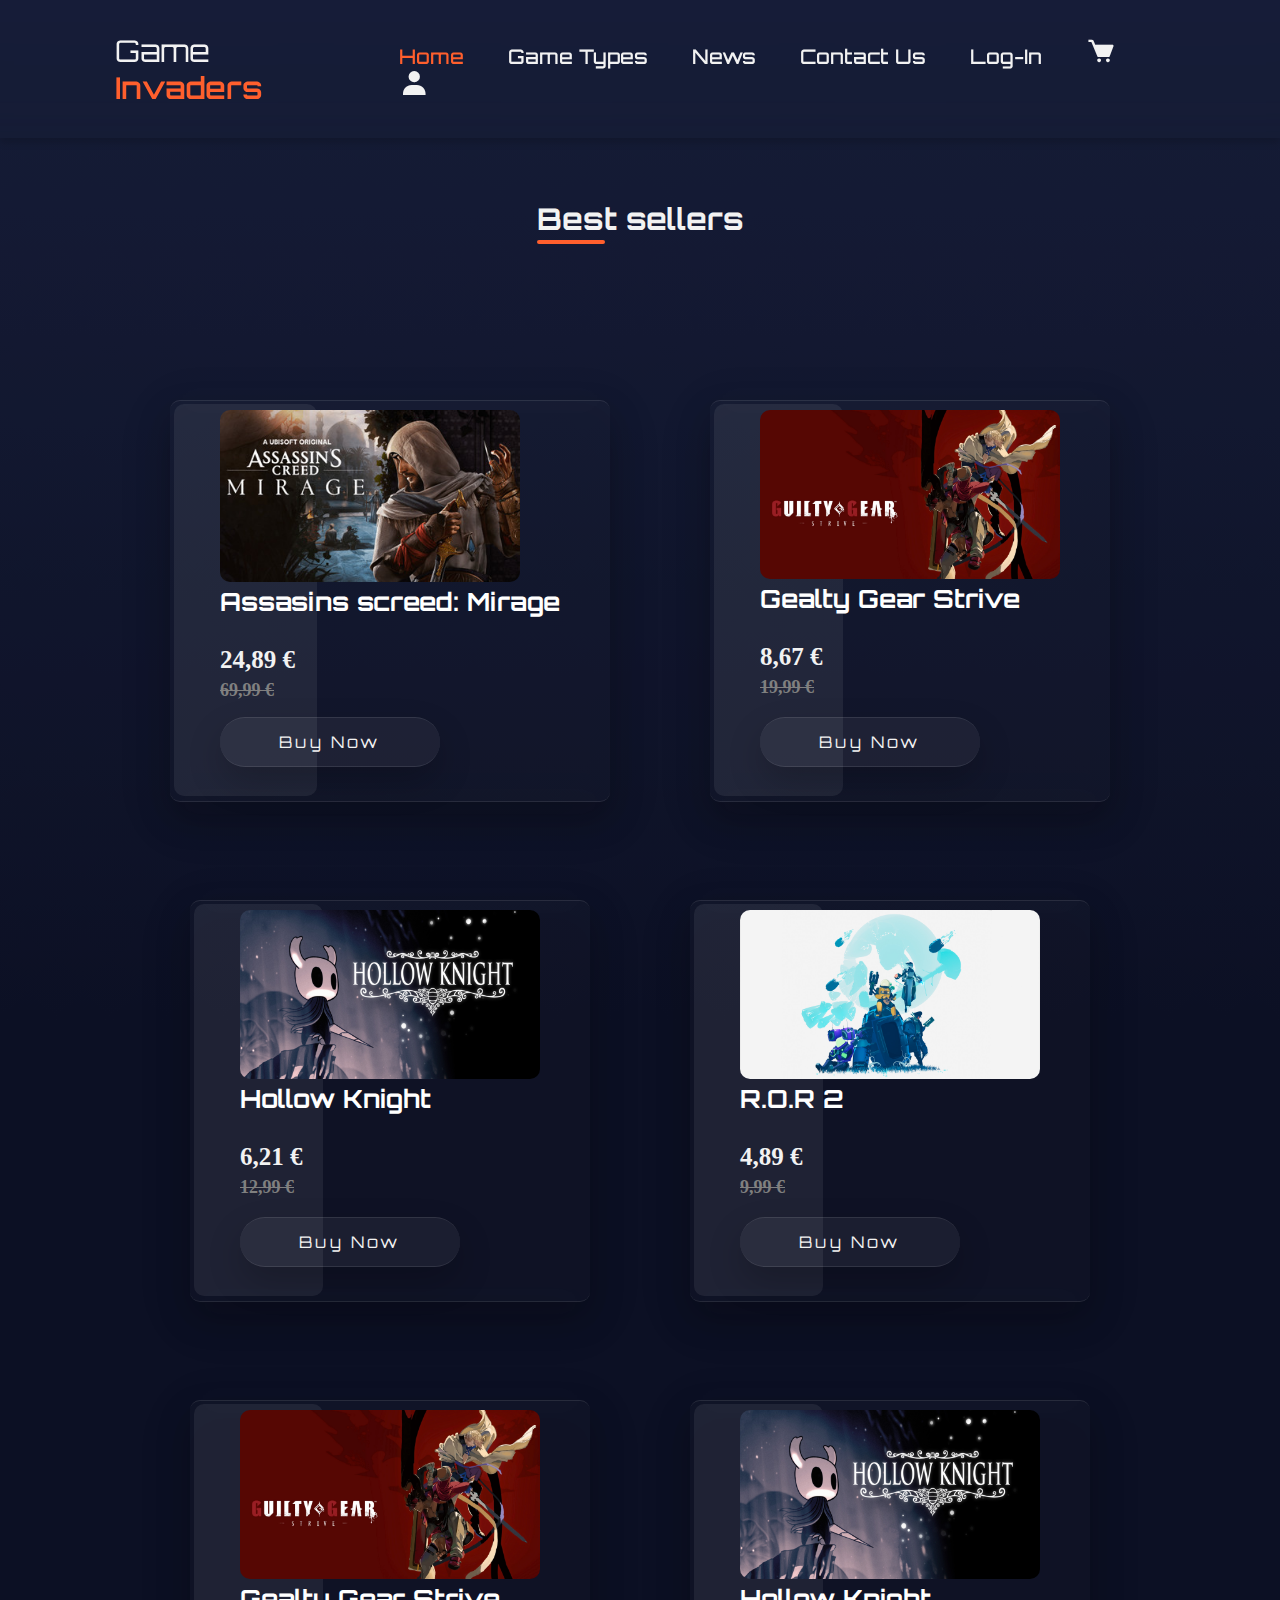
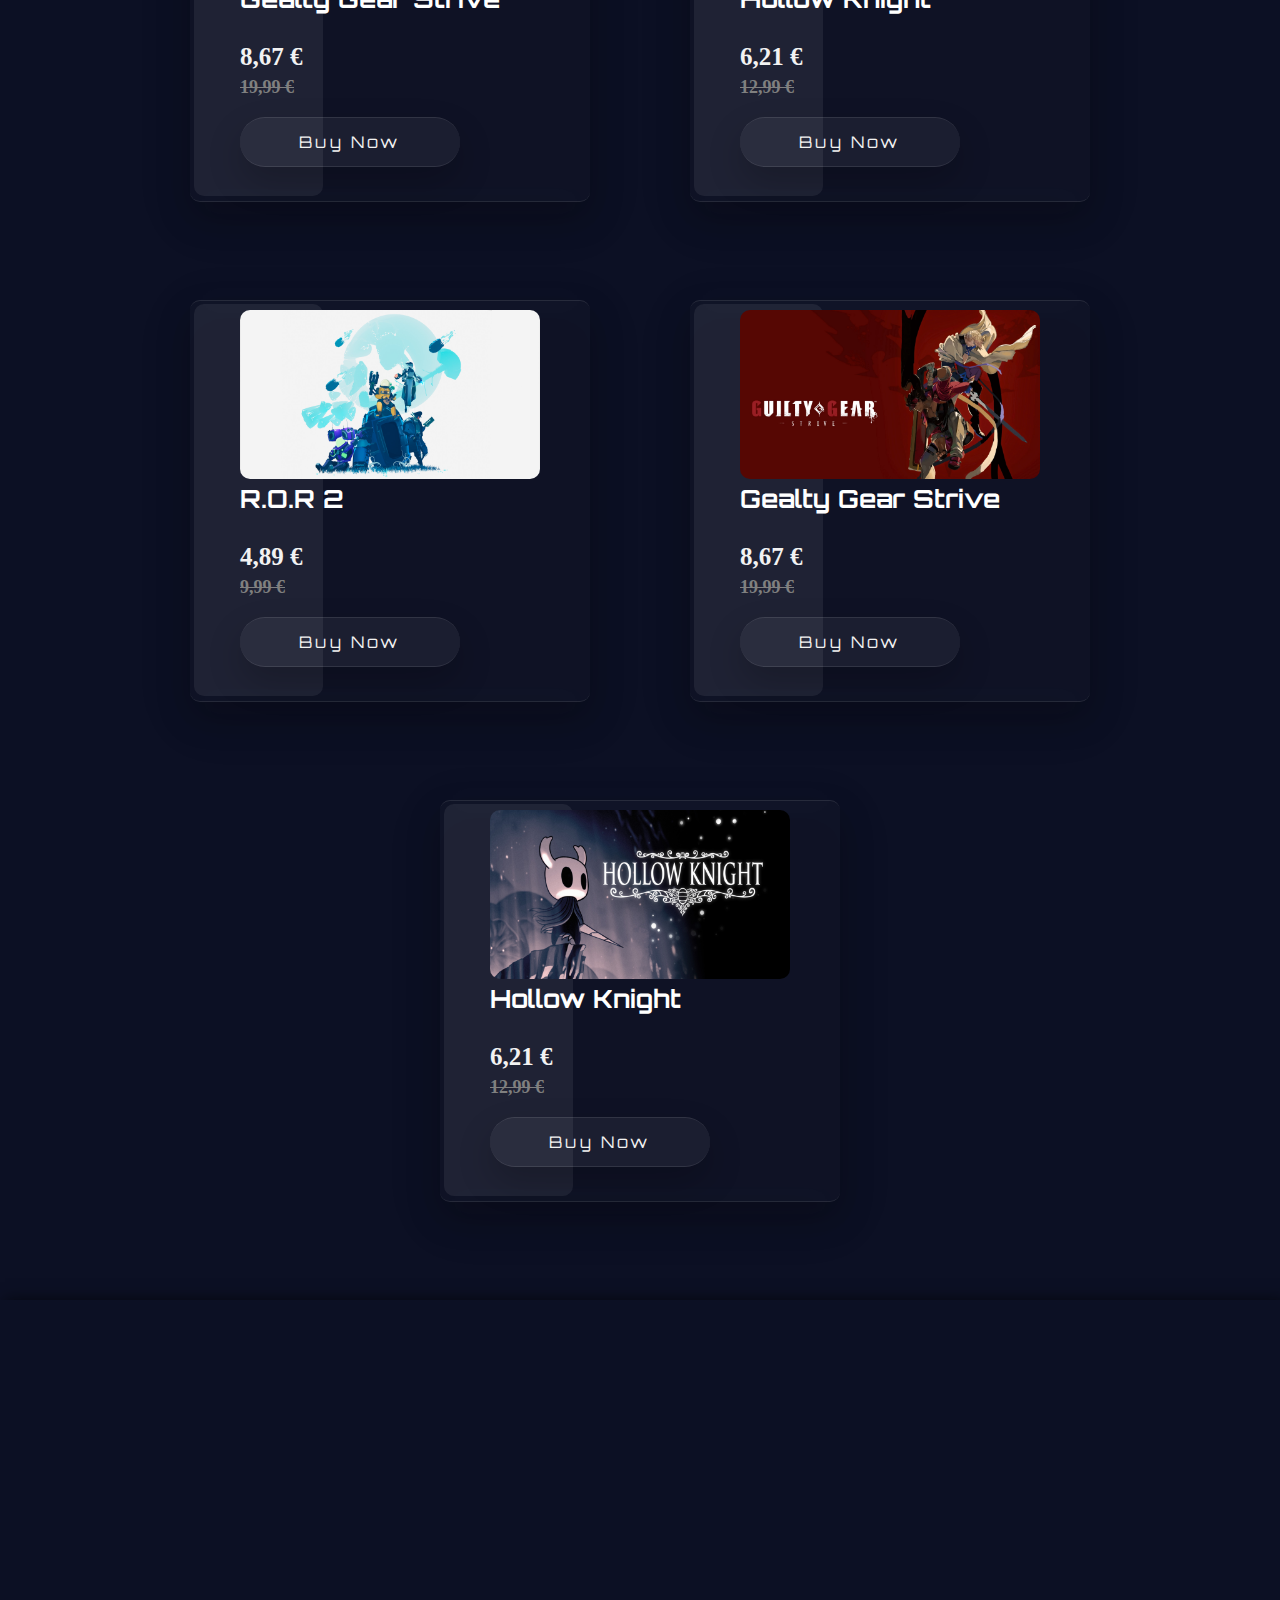
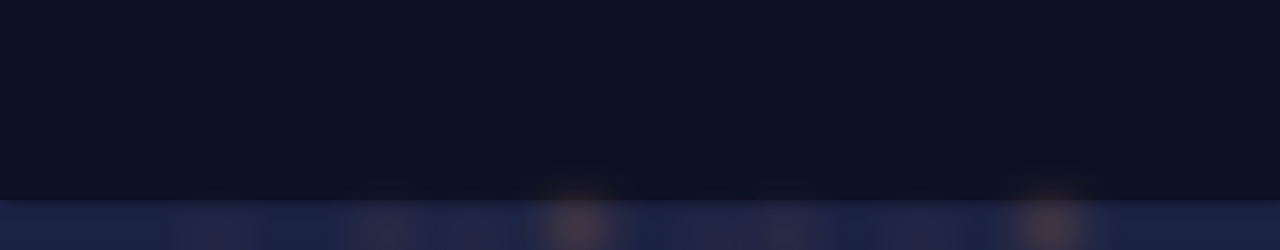
==== commit ab395aee: "fixed merge conflicts" ====
--- a/site/Action.html
+++ b/site/Action.html
@@ -22,6 +22,9 @@
             <a href="#">News</a>
             <a href="contact.html">Contact Us</a>
             <a href="login.html">Log-In</a>
+            <a href=""><i class='bx bxs-cart'></i></a>
+            <a href=""><i class='bx bxs-user'></i></a>
+            
         </nav>
     </header>
     <!-- MAIN -->
@@ -34,20 +37,20 @@
                 <div class="box">
                     <span></span>
                     <div class="content">
-                        <img src="CSS/Images/Index/ROR2.jpg" alt="">
-                        <h3>R.O.R 2</h3>
+                        <img src="CSS/GameType/Action/LibrairieAction/assassin-s-creed-mirage-pc-jeu-ubisoft-connect-europe-cover.jpg" alt="Image de promotion du jeu 'Assasins screed mirage'">
+                        <h3>Assasins screed: Mirage</h3>
                         <ul>
-                            <li>4,89 €</li>
-                            <li>9,99 €</li>
+                            <li>24,89 €</li>
+                            <li>69,99 €</li>
                         </ul>
-                        <a href="Action_Detail_1.html" class="btn">Buy Now</a>
+                        <a href="" class="btn">Buy Now</a>
                     </div>
                 </div>
                 <!-- 2 box -->
                 <div class="box">
                     <span></span>
                     <div class="content">
-                        <img src="CSS/Images/Index/GGStrive.jpg" alt="">
+                        <img src="CSS/Images/Index/GGStrive.jpg" alt="Image de promotion du jeu 'Gealty Gear Strive'">
                         <h3>Gealty Gear Strive</h3>
                         <ul>
                             <li>8,67 €</li>
@@ -60,7 +63,7 @@
                 <div class="box">
                     <span></span>
                     <div class="content">
-                        <img src="CSS/Images/Index/HKnight.jpg" alt="">
+                        <img src="CSS/Images/Index/HKnight.jpg" alt="Image de promotion du jeu 'Hollow Knight'">
                         <h3>Hollow Knight</h3>
                         <ul>
                             <li>6,21 €</li>
@@ -73,7 +76,7 @@
                 <div class="box">
                     <span></span>
                     <div class="content">
-                        <img src="CSS/Images/Index/ROR2.jpg" alt="">
+                        <img src="CSS/Images/Index/ROR2.jpg" alt="Image de promotion du jeu 'Risk of Rain 2'">
                         <h3>R.O.R 2</h3>
                         <ul>
                             <li>4,89 €</li>
@@ -86,7 +89,7 @@
                 <div class="box">
                     <span></span>
                     <div class="content">
-                        <img src="CSS/Images/Index/GGStrive.jpg" alt="">
+                        <img src="CSS/Images/Index/GGStrive.jpg" alt="Image de promotion du jeu 'Gealty Gear Strive'">
                         <h3>Gealty Gear Strive</h3>
                         <ul>
                             <li>8,67 €</li>
@@ -99,7 +102,7 @@
                 <div class="box">
                     <span></span>
                     <div class="content">
-                        <img src="CSS/Images/Index/HKnight.jpg" alt="">
+                        <img src="CSS/Images/Index/HKnight.jpg" alt="Image de promotion du jeu 'Hollow Knight'">
                         <h3>Hollow Knight</h3>
                         <ul>
                             <li>6,21 €</li>
@@ -112,7 +115,7 @@
                 <div class="box">
                     <span></span>
                     <div class="content">
-                        <img src="CSS/Images/Index/ROR2.jpg" alt="">
+                        <img src="CSS/Images/Index/ROR2.jpg" alt="Image de promotion du jeu 'Risk of Rain 2'">
                         <h3>R.O.R 2</h3>
                         <ul>
                             <li>4,89 €</li>
@@ -125,7 +128,7 @@
                 <div class="box">
                     <span></span>
                     <div class="content">
-                        <img src="CSS/Images/Index/GGStrive.jpg" alt="">
+                        <img src="CSS/Images/Index/GGStrive.jpg" alt="Image de promotion du jeu 'Gealty Gear Strive'">
                         <h3>Gealty Gear Strive</h3>
                         <ul>
                             <li>8,67 €</li>
@@ -138,7 +141,7 @@
                 <div class="box">
                     <span></span>
                     <div class="content">
-                        <img src="CSS/Images/Index/HKnight.jpg" alt="">
+                        <img src="CSS/Images/Index/HKnight.jpg" alt="Image de promotion du jeu 'Hollow Knight'">
                         <h3>Hollow Knight</h3>
                         <ul>
                             <li>6,21 €</li>
--- a/site/CSS/style.css
+++ b/site/CSS/style.css
@@ -94,6 +94,10 @@
     color: var(--color-orange);
 }
 
+.navbar a i {
+    font-size: var(--font-size-logo);
+}
+
 /* MAIN */
 /* Section Home */
 section {
@@ -165,6 +169,10 @@
     font-size: var(--font-size-h1);
     font-weight: 700;
     line-height: 1.3;
+}
+
+.left h1 span {
+    color: var(--color-orange);
 }
 
 .left .text-animate {
@@ -670,6 +678,7 @@
 
 .About .right .container img {
     width: 100%;
+    margin-top: 300px;
     margin-bottom: 60px;
 }
 
@@ -941,7 +950,7 @@
     position: relative;
     width: 100px;
     height: 100px;
-    bottom: 125px;
+    bottom: 130px;
     left: 250px;
     background: rgba(255, 255, 255, 0.1);
     border-radius: 10px;
@@ -969,7 +978,7 @@
     border-right: 1px solid 50% rgba(255, 255, 255, 0.2);
     border-left: 1px solid 50% rgba(255, 255, 255, 0.2);
     border-bottom: 1px solid rgba(255, 255, 255, 0.2);
-    animation: cube2 8s ease-in-out infinite;
+    animation: cube2 10s ease-in-out infinite;
     z-index: 1;
 }
 
@@ -979,7 +988,7 @@
     }
 
     50% {
-        transform: translateY(50px);
+        transform: translateY(20px);
     }
 
     100% {
@@ -1019,7 +1028,7 @@
     border-right: 1px solid 50% rgba(255, 255, 255, 0.2);
     border-left: 1px solid 50% rgba(255, 255, 255, 0.2);
     border-bottom: 1px solid rgba(255, 255, 255, 0.2);
-    animation: cube1 5s ease-in-out infinite;
+    animation: cube3 5s ease-in-out infinite;
     z-index: 3;
 }
 
@@ -1037,12 +1046,12 @@
     border-right: 1px solid 50% rgba(255, 255, 255, 0.2);
     border-left: 1px solid 50% rgba(255, 255, 255, 0.2);
     border-bottom: 1px solid rgba(255, 255, 255, 0.2);
-    animation: cube2 8s ease-in-out infinite;
+    animation: cube4 8s ease-in-out infinite;
     z-index: 1;
     overflow: hidden;
 }
 
-@keyframes cube1 {
+@keyframes cube3 {
     0% {
         transform: translateY(0px);
     }
@@ -1056,7 +1065,7 @@
     }
 }
 
-@keyframes cube2 {
+@keyframes cube4 {
     0% {
         transform: translateY(0px);
         overflow: hidden;
@@ -1076,7 +1085,7 @@
 /*Icons*/
 .bx-left-arrow {
     position: relative;
-    color: var(--color-orange);
+    color: var(--color-white);
     display: flex;
     align-items: center;
     justify-content: center;
@@ -1634,6 +1643,17 @@
     color: white;
 }
 
+
+
+
+
+
+
+
+
+
+
+
 /* Contact */
 .contact-form {
     position: relative;
@@ -1704,3 +1724,4 @@
     bottom: 17%;
 }
 
+
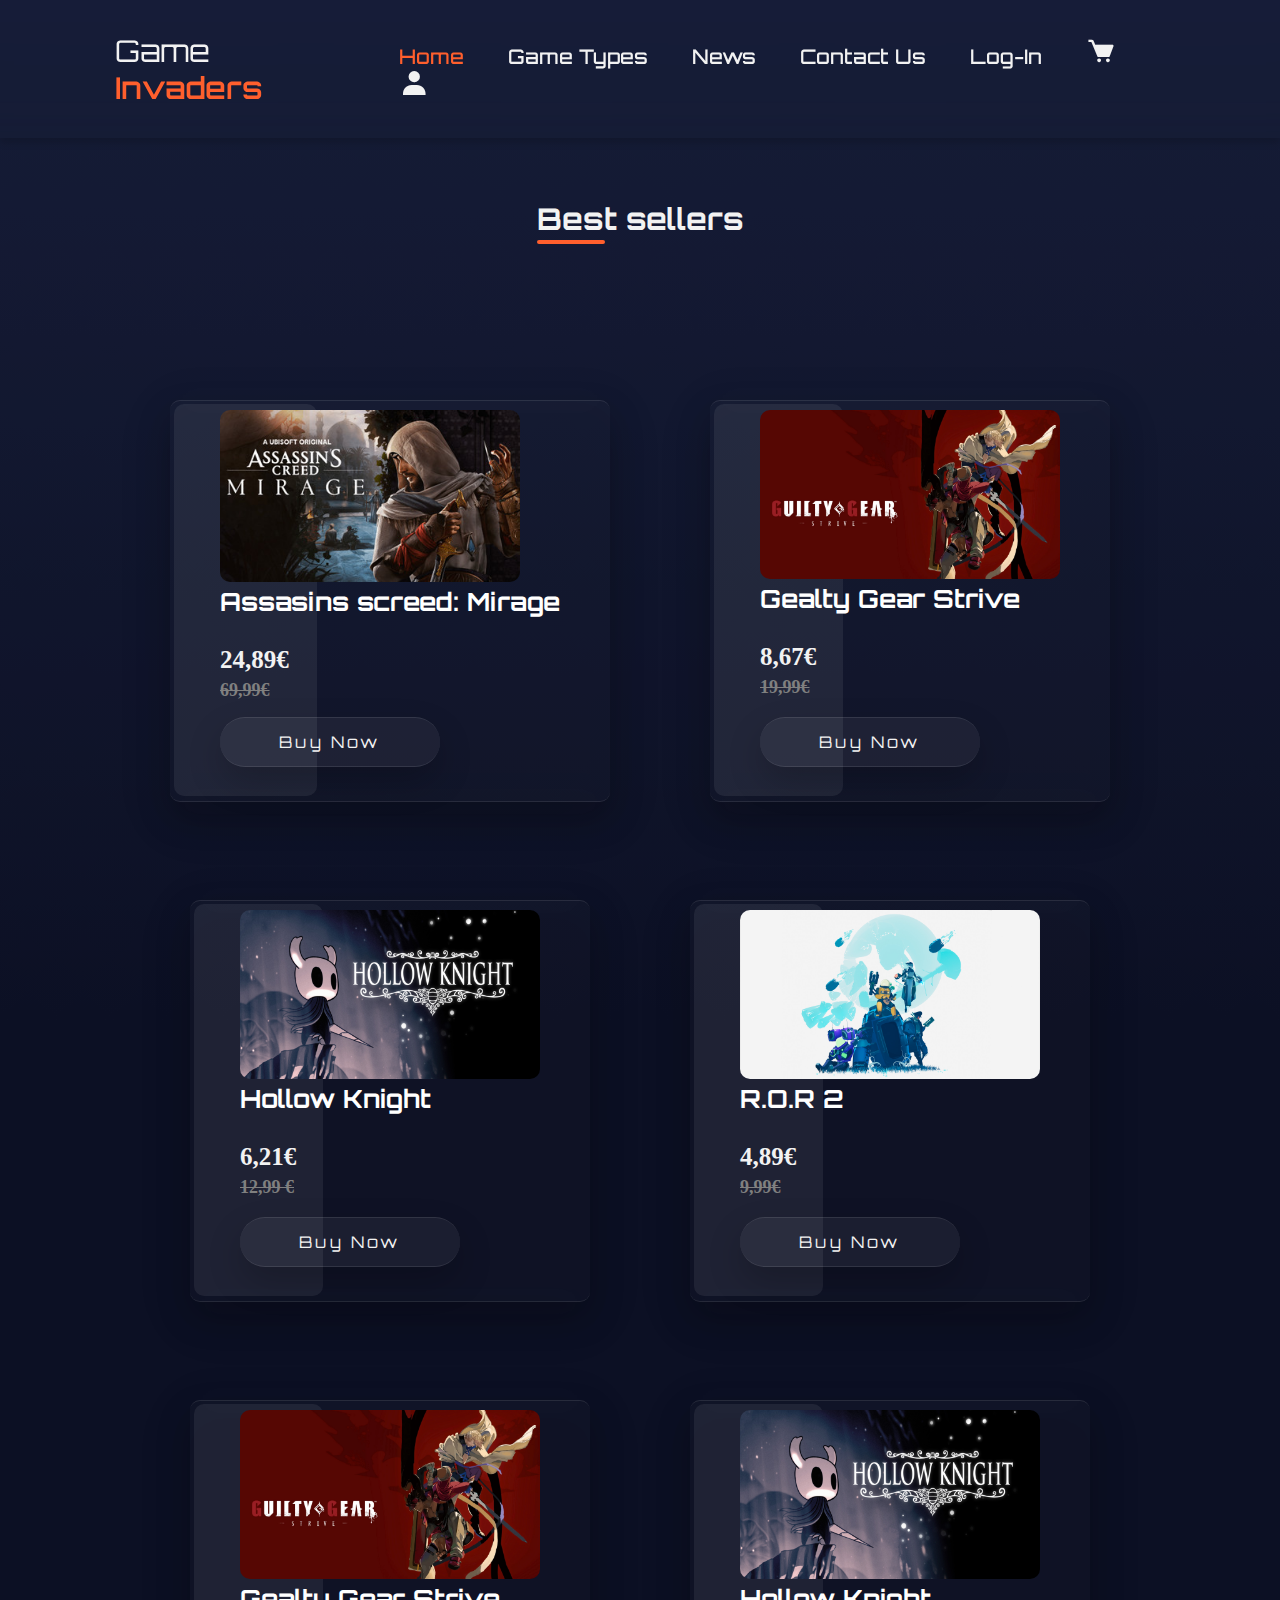
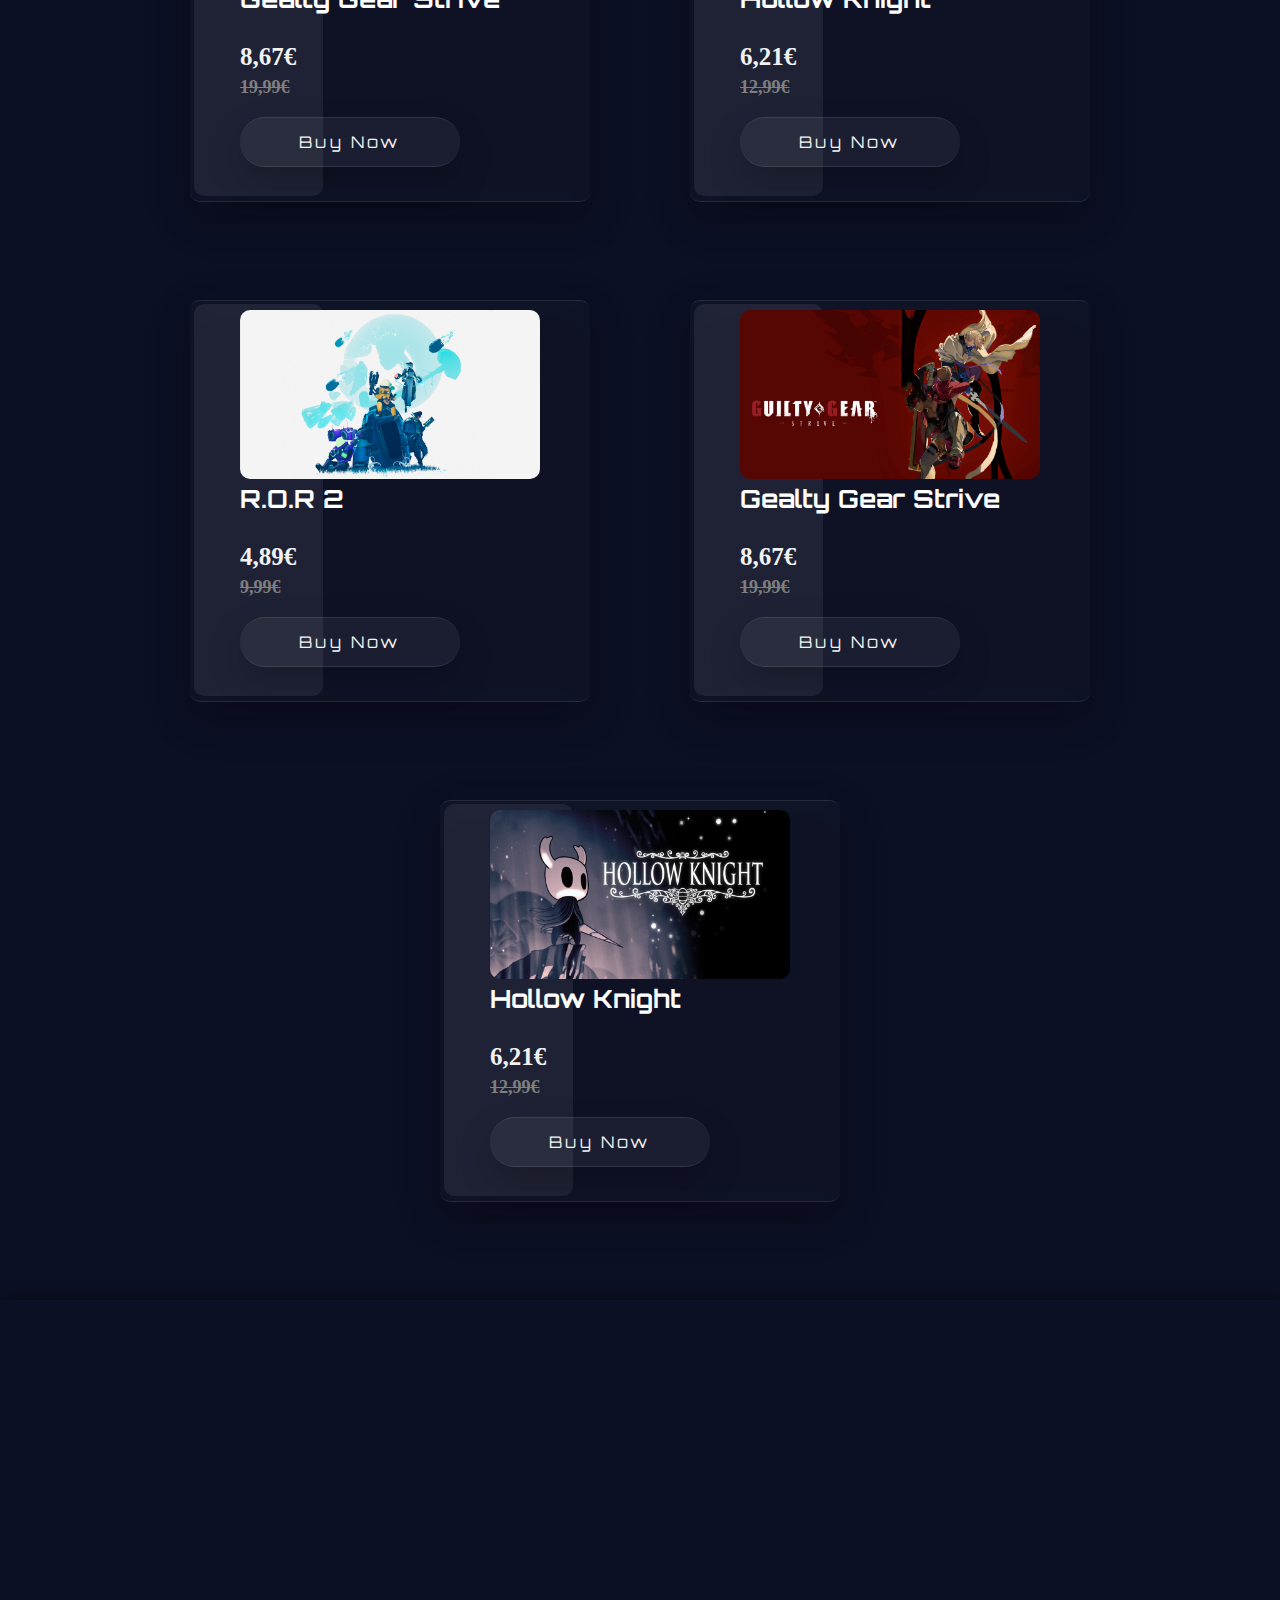
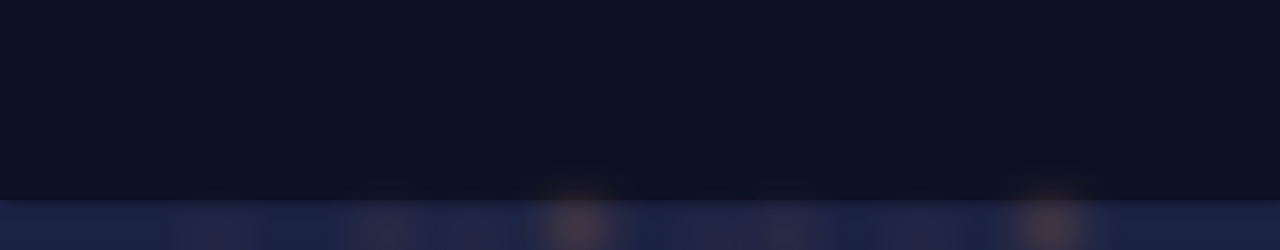
==== commit 3535b1a2: "retrait des espaces entre les prix et le symbole €" ====
--- a/site/Action.html
+++ b/site/Action.html
@@ -40,8 +40,8 @@
                         <img src="CSS/GameType/Action/LibrairieAction/assassin-s-creed-mirage-pc-jeu-ubisoft-connect-europe-cover.jpg" alt="Image de promotion du jeu 'Assasins screed mirage'">
                         <h3>Assasins screed: Mirage</h3>
                         <ul>
-                            <li>24,89 €</li>
-                            <li>69,99 €</li>
+                            <li>24,89€</li>
+                            <li>69,99€</li>
                         </ul>
                         <a href="" class="btn">Buy Now</a>
                     </div>
@@ -53,8 +53,8 @@
                         <img src="CSS/Images/Index/GGStrive.jpg" alt="Image de promotion du jeu 'Gealty Gear Strive'">
                         <h3>Gealty Gear Strive</h3>
                         <ul>
-                            <li>8,67 €</li>
-                            <li>19,99 €</li>
+                            <li>8,67€</li>
+                            <li>19,99€</li>
                         </ul>
                         <a href="" class="btn">Buy Now</a>
                     </div>
@@ -66,7 +66,7 @@
                         <img src="CSS/Images/Index/HKnight.jpg" alt="Image de promotion du jeu 'Hollow Knight'">
                         <h3>Hollow Knight</h3>
                         <ul>
-                            <li>6,21 €</li>
+                            <li>6,21€</li>
                             <li>12,99 €</li>
                         </ul>
                         <a href="" class="btn">Buy Now</a>
@@ -79,8 +79,8 @@
                         <img src="CSS/Images/Index/ROR2.jpg" alt="Image de promotion du jeu 'Risk of Rain 2'">
                         <h3>R.O.R 2</h3>
                         <ul>
-                            <li>4,89 €</li>
-                            <li>9,99 €</li>
+                            <li>4,89€</li>
+                            <li>9,99€</li>
                         </ul>
                         <a href="" class="btn">Buy Now</a>
                     </div>
@@ -92,8 +92,8 @@
                         <img src="CSS/Images/Index/GGStrive.jpg" alt="Image de promotion du jeu 'Gealty Gear Strive'">
                         <h3>Gealty Gear Strive</h3>
                         <ul>
-                            <li>8,67 €</li>
-                            <li>19,99 €</li>
+                            <li>8,67€</li>
+                            <li>19,99€</li>
                         </ul>
                         <a href="" class="btn">Buy Now</a>
                     </div>
@@ -105,8 +105,8 @@
                         <img src="CSS/Images/Index/HKnight.jpg" alt="Image de promotion du jeu 'Hollow Knight'">
                         <h3>Hollow Knight</h3>
                         <ul>
-                            <li>6,21 €</li>
-                            <li>12,99 €</li>
+                            <li>6,21€</li>
+                            <li>12,99€</li>
                         </ul>
                         <a href="" class="btn">Buy Now</a>
                     </div>
@@ -118,8 +118,8 @@
                         <img src="CSS/Images/Index/ROR2.jpg" alt="Image de promotion du jeu 'Risk of Rain 2'">
                         <h3>R.O.R 2</h3>
                         <ul>
-                            <li>4,89 €</li>
-                            <li>9,99 €</li>
+                            <li>4,89€</li>
+                            <li>9,99€</li>
                         </ul>
                         <a href="" class="btn">Buy Now</a>
                     </div>
@@ -131,8 +131,8 @@
                         <img src="CSS/Images/Index/GGStrive.jpg" alt="Image de promotion du jeu 'Gealty Gear Strive'">
                         <h3>Gealty Gear Strive</h3>
                         <ul>
-                            <li>8,67 €</li>
-                            <li>19,99 €</li>
+                            <li>8,67€</li>
+                            <li>19,99€</li>
                         </ul>
                         <a href="" class="btn">Buy Now</a>
                     </div>
@@ -144,8 +144,8 @@
                         <img src="CSS/Images/Index/HKnight.jpg" alt="Image de promotion du jeu 'Hollow Knight'">
                         <h3>Hollow Knight</h3>
                         <ul>
-                            <li>6,21 €</li>
-                            <li>12,99 €</li>
+                            <li>6,21€</li>
+                            <li>12,99€</li>
                         </ul>
                         <a href="" class="btn">Buy Now</a>
                     </div>
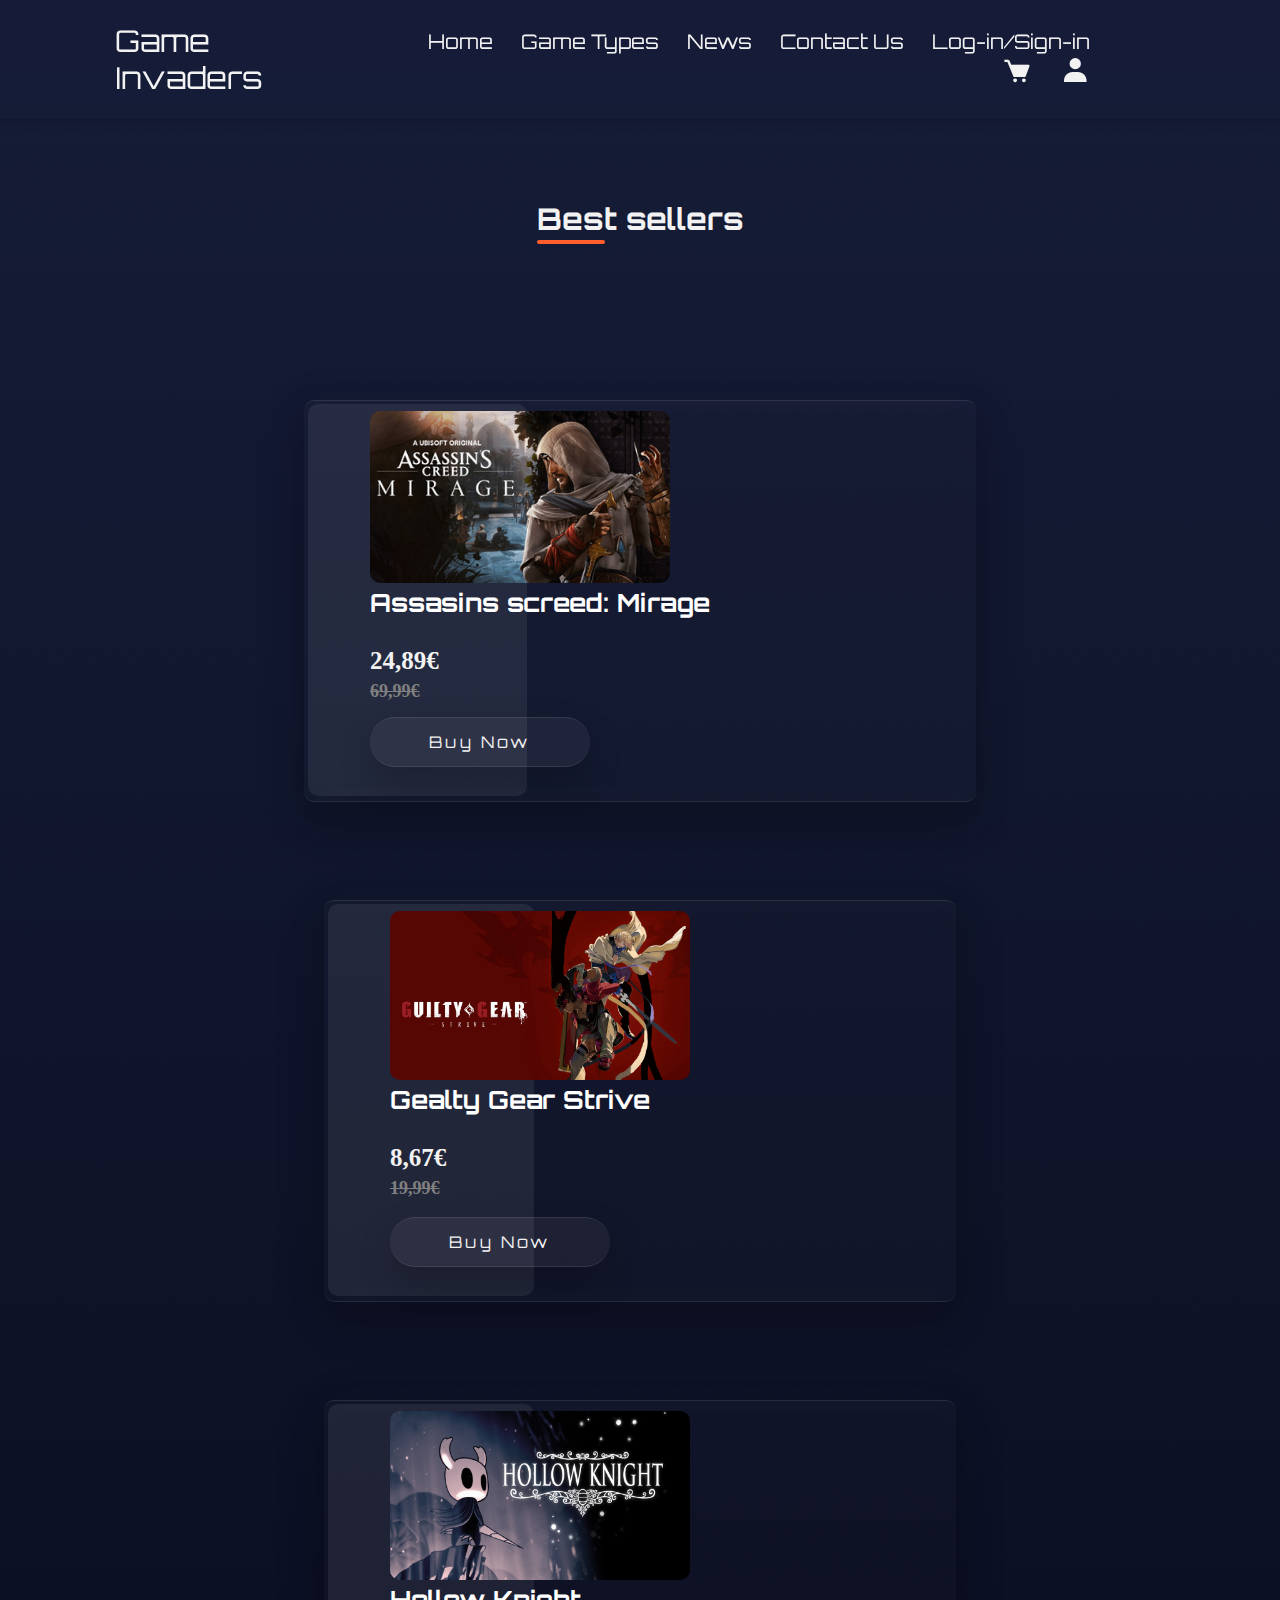
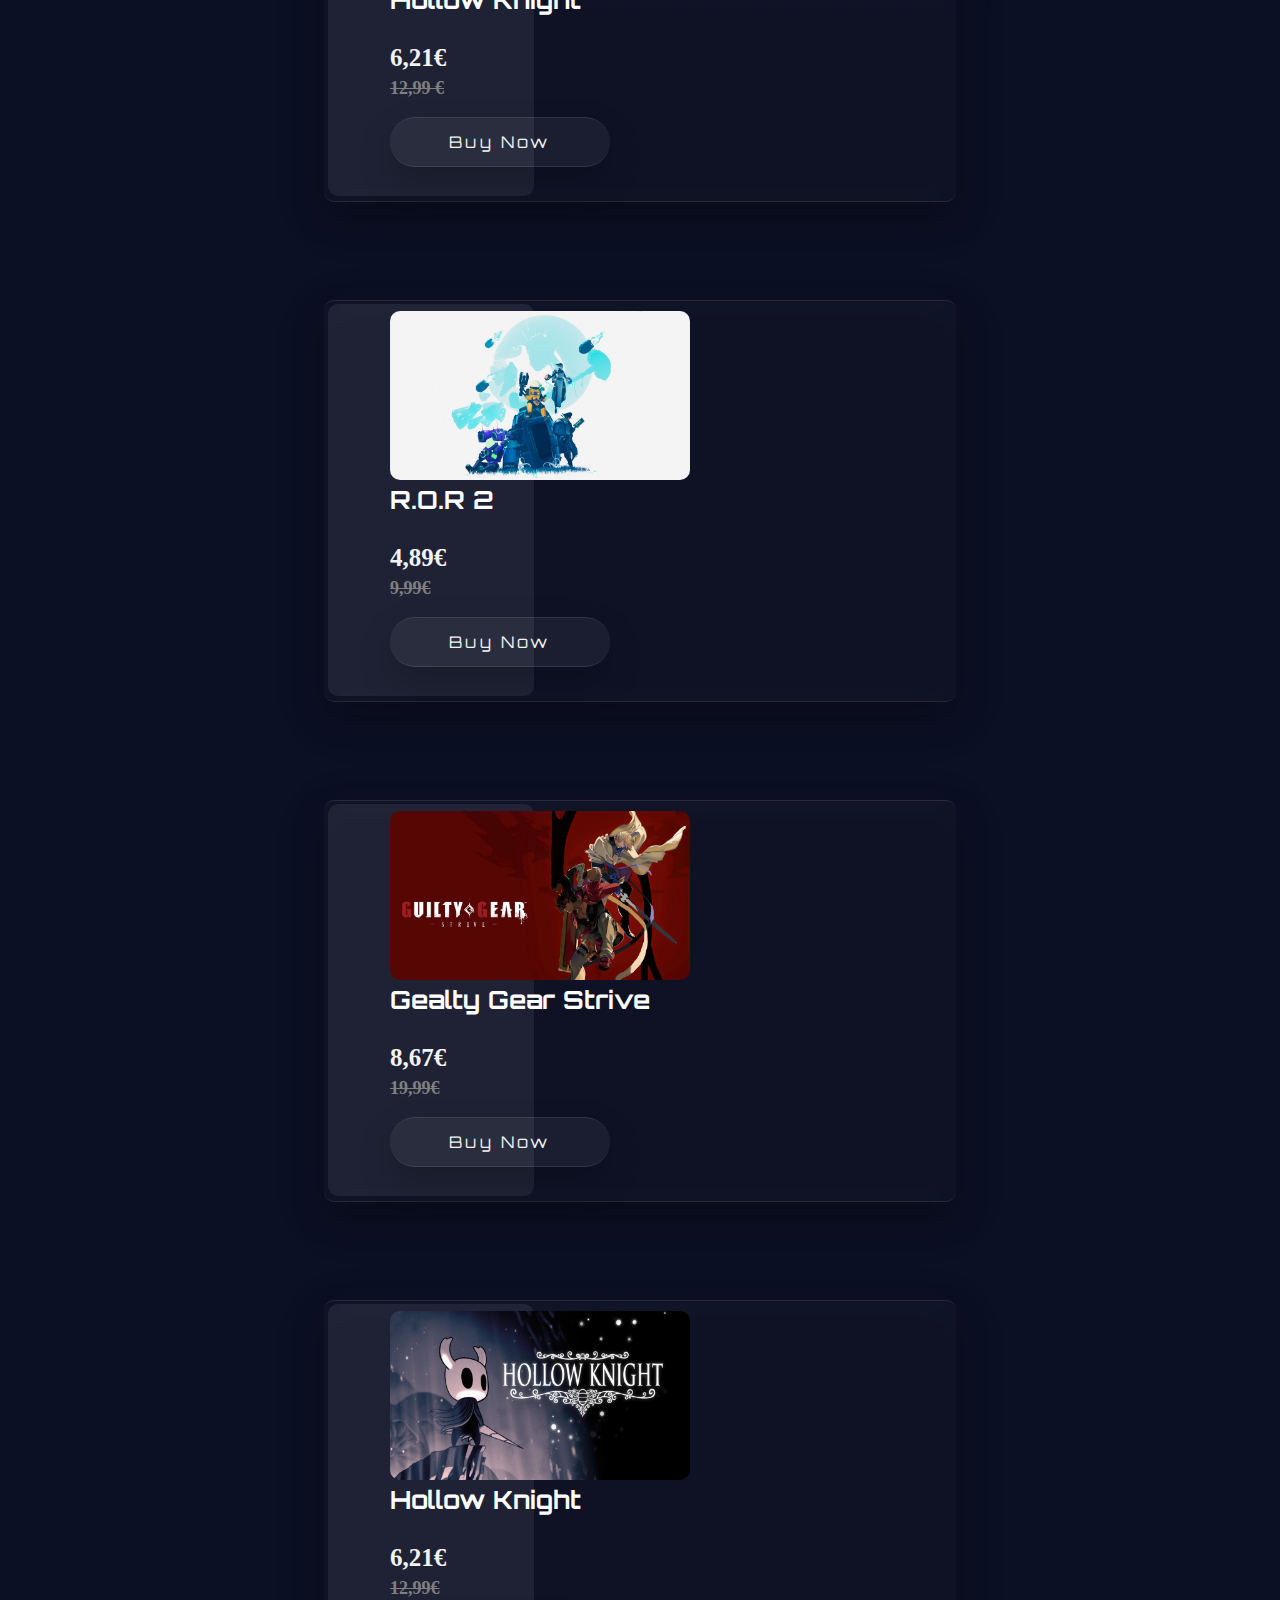
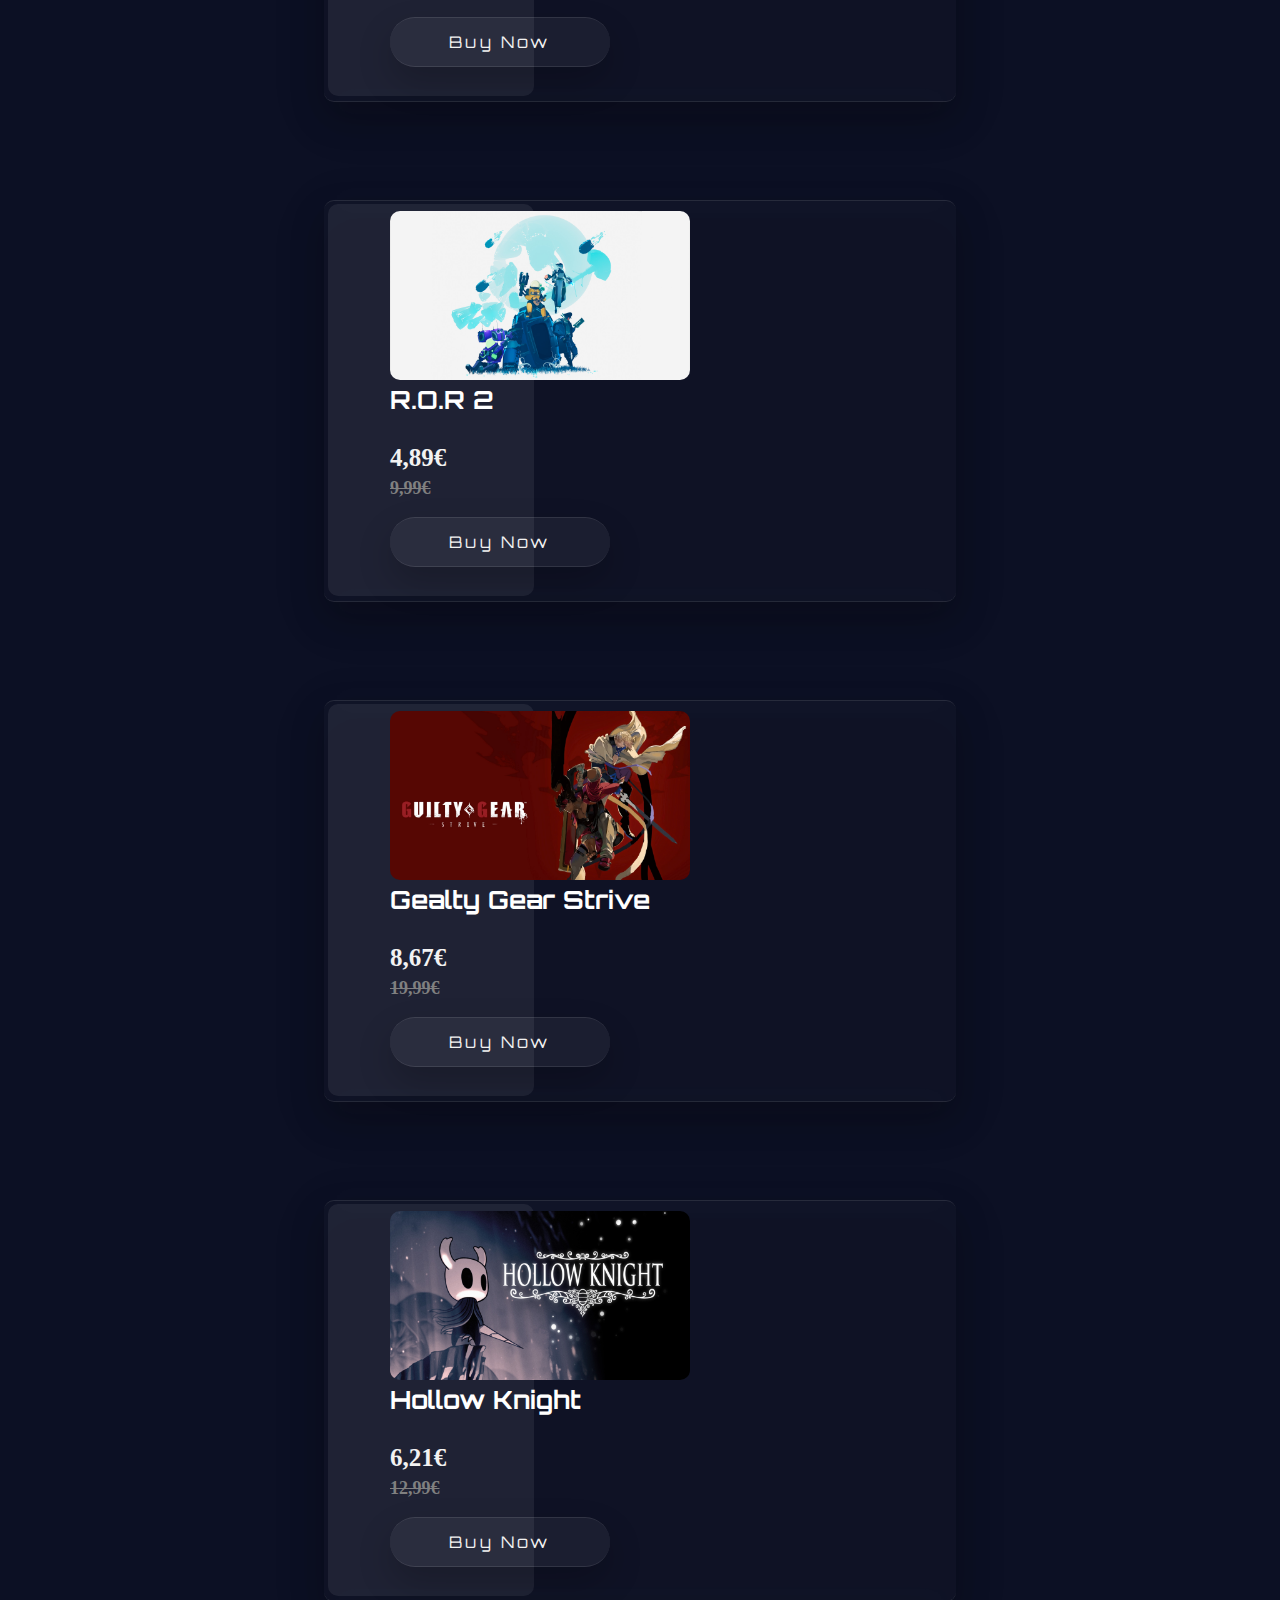
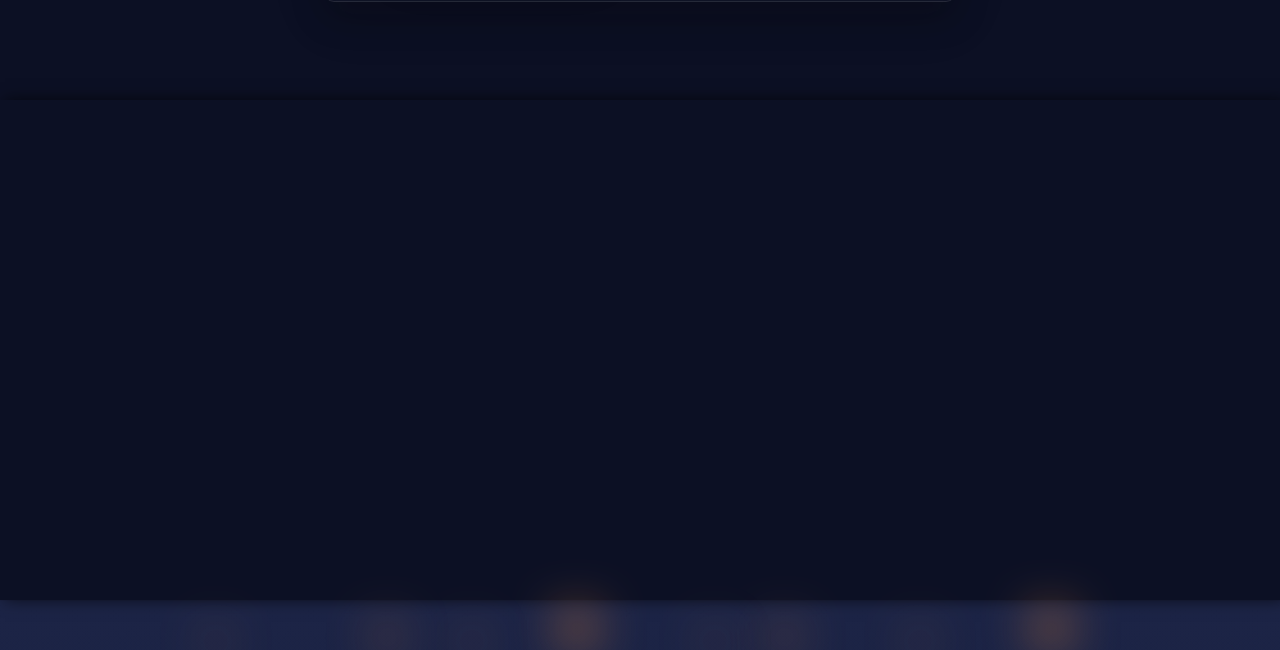
==== commit 09f02c10: "Merge pull request #14 from Starloulouwars/dev-quali" ====
--- a/site/Action.html
+++ b/site/Action.html
@@ -17,16 +17,33 @@
         <a href="#" class="logo">Game <span>Invaders</span></a>
 
         <nav class="navbar">
-            <a href="index.html" class="active">Home</a>
-            <a href="gametype.html">Game Types</a>
-            <a href="#">News</a>
-            <a href="contact.html">Contact Us</a>
-            <a href="login.html">Log-In</a>
-            <a href=""><i class='bx bxs-cart'></i></a>
-            <a href=""><i class='bx bxs-user'></i></a>
-            
+            <div class="nav-links" id="navLinks">
+                <i class="bx bx-x" onclick="HideMenu()"></i>
+                <ul>
+                    <li><a href="index.html">Home</a></li>
+                    <li><a href="gametype.html">Game Types</a></li>
+                    <li><a href="#">News</a></li>
+                    <li><a href="#">Contact Us</a></li>
+                    <li><a href="#">Log-in/Sign-in</a></li>
+                    <li><i class='bx bxs-cart'></i></li>
+                    <li><i class='bx bxs-user'></i></li>
+                </ul>
+            </div>
+            <i class='bx bx-menu' onclick="ShowMenu()"></i>
         </nav>
     </header>
+
+    <!------Javascript for MENU------>
+    <script>
+        var navLinks = document.getElementById("navLinks");
+
+        function ShowMenu() {
+            navLinks.style.right = "0";
+        }
+        function HideMenu() {
+            navLinks.style.right = "-200px";
+        }
+    </script>
     <!-- MAIN -->
     <main>
         <!-- Trends -->
@@ -37,7 +54,8 @@
                 <div class="box">
                     <span></span>
                     <div class="content">
-                        <img src="CSS/GameType/Action/LibrairieAction/assassin-s-creed-mirage-pc-jeu-ubisoft-connect-europe-cover.jpg" alt="Image de promotion du jeu 'Assasins screed mirage'">
+                        <img src="CSS/GameType/Action/LibrairieAction/assassin-s-creed-mirage-pc-jeu-ubisoft-connect-europe-cover.jpg"
+                            alt="Image de promotion du jeu 'Assasins screed mirage'">
                         <h3>Assasins screed: Mirage</h3>
                         <ul>
                             <li>24,89€</li>
--- a/site/CSS/style.css
+++ b/site/CSS/style.css
@@ -62,7 +62,7 @@
     top: 0;
     left: 0;
     width: 100%;
-    padding: 2rem 9%;
+    padding: .5rem 9%;
     background: transparent;
     box-shadow: 0 5px 7px rgba(0, 0, 0, 0.15);
     backdrop-filter: blur(15px);
@@ -74,28 +74,57 @@
     color: var(--color-white);
 }
 
-.logo span {
-    color: var(--color-orange);
-    font-weight: 600;
-    transition: .2s;
-}
-
-.navbar a {
+.logo img {
+    width: 20%;
+}
+
+.navbar {
+    display: flex;
+    padding: 2% 6%;
+    justify-content: space-between;
+    align-items: center;
+}
+
+.nav-links {
+    flex: 1;
+    text-align: right;
+}
+
+.nav-links ul li {
+    list-style: none;
+    display: inline-block;
+    padding: 0 12px;
+    position: relative;
+}
+
+.nav-links ul li a {
+    color: var(--color-white);
+    text-decoration: none;
     font-size: var(--font-size-menu);
-    color: var(--color-white);
-    font-weight: 500;
-    margin-left: 2.5rem;
-    padding: 2rem 0 2rem 0;
-    transition: .3s;
-}
-
-.navbar a:hover,
-.navbar .active {
-    color: var(--color-orange);
-}
-
-.navbar a i {
+}
+
+.nav-links ul li::after {
+    content: '';
+    width: 0%;
+    height: 2px;
+    border-radius: 2px;
+    background: var(--color-orange);
+    display: block;
+    margin: auto;
+    transition: 0.2s;
+}
+
+.nav-links ul li:hover::after {
+    width: 100%;
+}
+
+.navbar .bx {
     font-size: var(--font-size-logo);
+}
+
+.navbar .bx-menu,
+.bx-x {
+    display: none;
 }
 
 /* MAIN */
@@ -303,15 +332,17 @@
 /* Right */
 .right {
     max-width: 50%;
-    z-index: -1;
-} 
+}
 
 .right .SpaceShip {
     position: absolute;
     right: 20%;
     bottom: 5%;
-    width: 12%;
+    width: 10%;
     height: 25%;
+}
+
+.right:hover .SpaceShip {
     animation: SpaceShip 6s infinite ease;
 }
 
@@ -343,16 +374,26 @@
 
 .right .Invaders:nth-child(1) {
     right: 35%;
-    animation: Invaders1 4s infinite ease-in-out;
 }
 
 .right .Invaders:nth-child(2) {
     right: 25%;
-    animation: Invaders2 3s infinite ease-in-out;
+    top: 30%;
 }
 
 .right .Invaders:nth-child(3) {
     right: 15%;
+}
+
+.right:hover .Invaders:nth-child(1) {
+    animation: Invaders1 4s infinite ease-in-out;
+}
+
+.right:hover .Invaders:nth-child(2) {
+    animation: Invaders2 3s infinite ease-in-out;
+}
+
+.right:hover .Invaders:nth-child(3) {
     animation: Invaders3 5s infinite ease-in-out;
 }
 
@@ -376,7 +417,7 @@
     }
 
     50% {
-        transform: translateY(-50px);
+        transform: translateY(-60px);
     }
 
     100% {
@@ -407,26 +448,39 @@
 .right .Bullets:nth-child(4) {
     right: 12%;
     bottom: 50%;
-    animation: Bullets1 2s infinite linear;
 }
 
 .right .Bullets:nth-child(5) {
     right: 20%;
     bottom: 30%;
-    animation: Bullets2 3s infinite linear;
 }
 
 .right .Bullets:nth-child(6) {
     right: 33%;
     bottom: 40%;
-    animation: Bullets3 4s infinite linear;
 }
 
 .right .Bullets:nth-child(7) {
     right: 40%;
     bottom: 20%;
+}
+
+.right:hover .Bullets:nth-child(4) {
+    animation: Bullets1 2s infinite linear;
+}
+
+.right:hover .Bullets:nth-child(5) {
+    animation: Bullets2 3s infinite linear;
+}
+
+.right:hover .Bullets:nth-child(6) {
+    animation: Bullets3 4s infinite linear;
+}
+
+.right:hover .Bullets:nth-child(7) {
     animation: Bullets4 2s infinite linear;
 }
+
 
 @keyframes Bullets1 {
     0% {
@@ -569,6 +623,7 @@
     margin-top: 10px;
     width: 300px;
     border-radius: 10px;
+    z-index: 1;
 }
 
 .trends .container .box .content h3 {
@@ -1648,80 +1703,94 @@
 
 
 
-
-
-
-
-
-
-/* Contact */
-.contact-form {
-    position: relative;
-    width: 100%;
-    height: 100%;
-    padding-left: 40px;
-}
-
-.contact-form h2 {
+@media(max-width: 1100px) {
+    .nav-links ul li {
+        display: block;
+    }
+
+    .nav-links ul li a {
+        display: block;
+        font-size: var(--font-size-text);
+    }
+
+    .nav-links {
+        position: absolute;
+        background: var(--color-background);
+        box-shadow: 0 15px 35px rgba(0, 0, 0, 0.2);
+        border-left: 1px solid rgba(255, 255, 255, 0.1);
+        border-bottom: 1px solid rgba(255, 255, 255, 0.1);
+        height: 100vh;
+        width: 200px;
+        top: 0;
+        right: -200px;
+        text-align: left;
+        z-index: 2;
+        transition: 1s;
+    }
+
+    .navbar .bx-menu,
+    .bx-x {
+        display: block;
+        color: var(--color-white);
+        margin: 10px;
+        font-size: var(--font-size-logo);
+        cursor: pointer;
+    }
+
+    .nav-links ul {
+        padding: 30px;
+    }
+}
+
+/* The side navigation menu */
+.sidebar {
+    right: -300px;
+    margin: 0;
+    padding: 20px;
+    width: 300px;
+    background-color: #f1f1f1;
+    position: fixed;
+    top: 12%;
+    height: 88%;
+    overflow: auto;
+    z-index: 1;
+    transition-duration: 0,5s;
+  }
+
+.sidebar_op {
+    right: 20px;
+    margin: 0;
+    padding: 20px;
+    width: 400px;
+    background-color: #f1f1f1;
+    position: fixed;
+    top: 12%;
+    bottom: 2%;
+    height: 88%;
+    overflow: auto;
+    z-index: 1;
+  }
+  
+  /* Sidebar links */
+  .sidebar a {
+    display: block;
+    color: black;
+    padding: 16px;
+    text-decoration: none;
+  }
+
+  /* Links on mouse-over */
+  .sidebar a:hover:not(.active) {
+    background-color: #555;
     color: white;
-    font-size: 30px;
-    margin-bottom: 40px;
-    letter-spacing: 1px;
-}
-
-.contact-form h2::before {
-    content: '';
-    position: absolute;
-    margin-top: 40px;
-    background-color: var(--color-orange);
-    height: 4px;
-    width: 50px;
-}
-
-.contact-form .inputBox {
-    width: 100%;
-    margin-top: 20px;
-}
-
-.contact-form .inputBox input {
-    width: 100%;
-    border: none;
-    outline: none;
-    padding: 10px 20px;
-    border-radius: 35px;
-    color: white;
-    background-color: rgba(255, 255, 255, 0.3);
-    border: 1px solid rgba(255, 255, 255, 0.5);
-    border-right: 1px solid 50% rgba(255, 255, 255, 0.2);
-    border-left: 1px solid 50% rgba(255, 255, 255, 0.2);
-    border-bottom: 1px solid rgba(255, 255, 255, 0.2);
-}
-
-.contact-form .inputBox input::placeholder {
-    color: white;
-}
-
-.contact-form .inputBox:nth-child(4) input {
-    width: 50%;
-    margin-left: 20%;
-    font-weight: bold;
-    margin-bottom: 20px;
-    font-size: 16px;
-    cursor: pointer;
-    transition: .2s;
-}
-
-.contact-form .inputBox:nth-child(4) input:hover {
-    border: 1px solid rgb(0, 200, 100);
-    background-color: rgb(0, 200, 100);
-    box-shadow: 0 0 5px rgb(0, 200, 50),
-        0 0 10px rgb(0, 65, 102)
-}
-
-.contact .right {
-    position: absolute;
-    right: 5%;
-    bottom: 17%;
-}
-
-
+  }
+  
+  /* Page content. The value of the margin-left property should match the value of the sidebar's width property */
+  div.content {
+    margin-right: 200px;
+    padding: 1px 16px;
+    height: 1000px;
+  }
+  .sidebar h3{
+    color: black;
+  }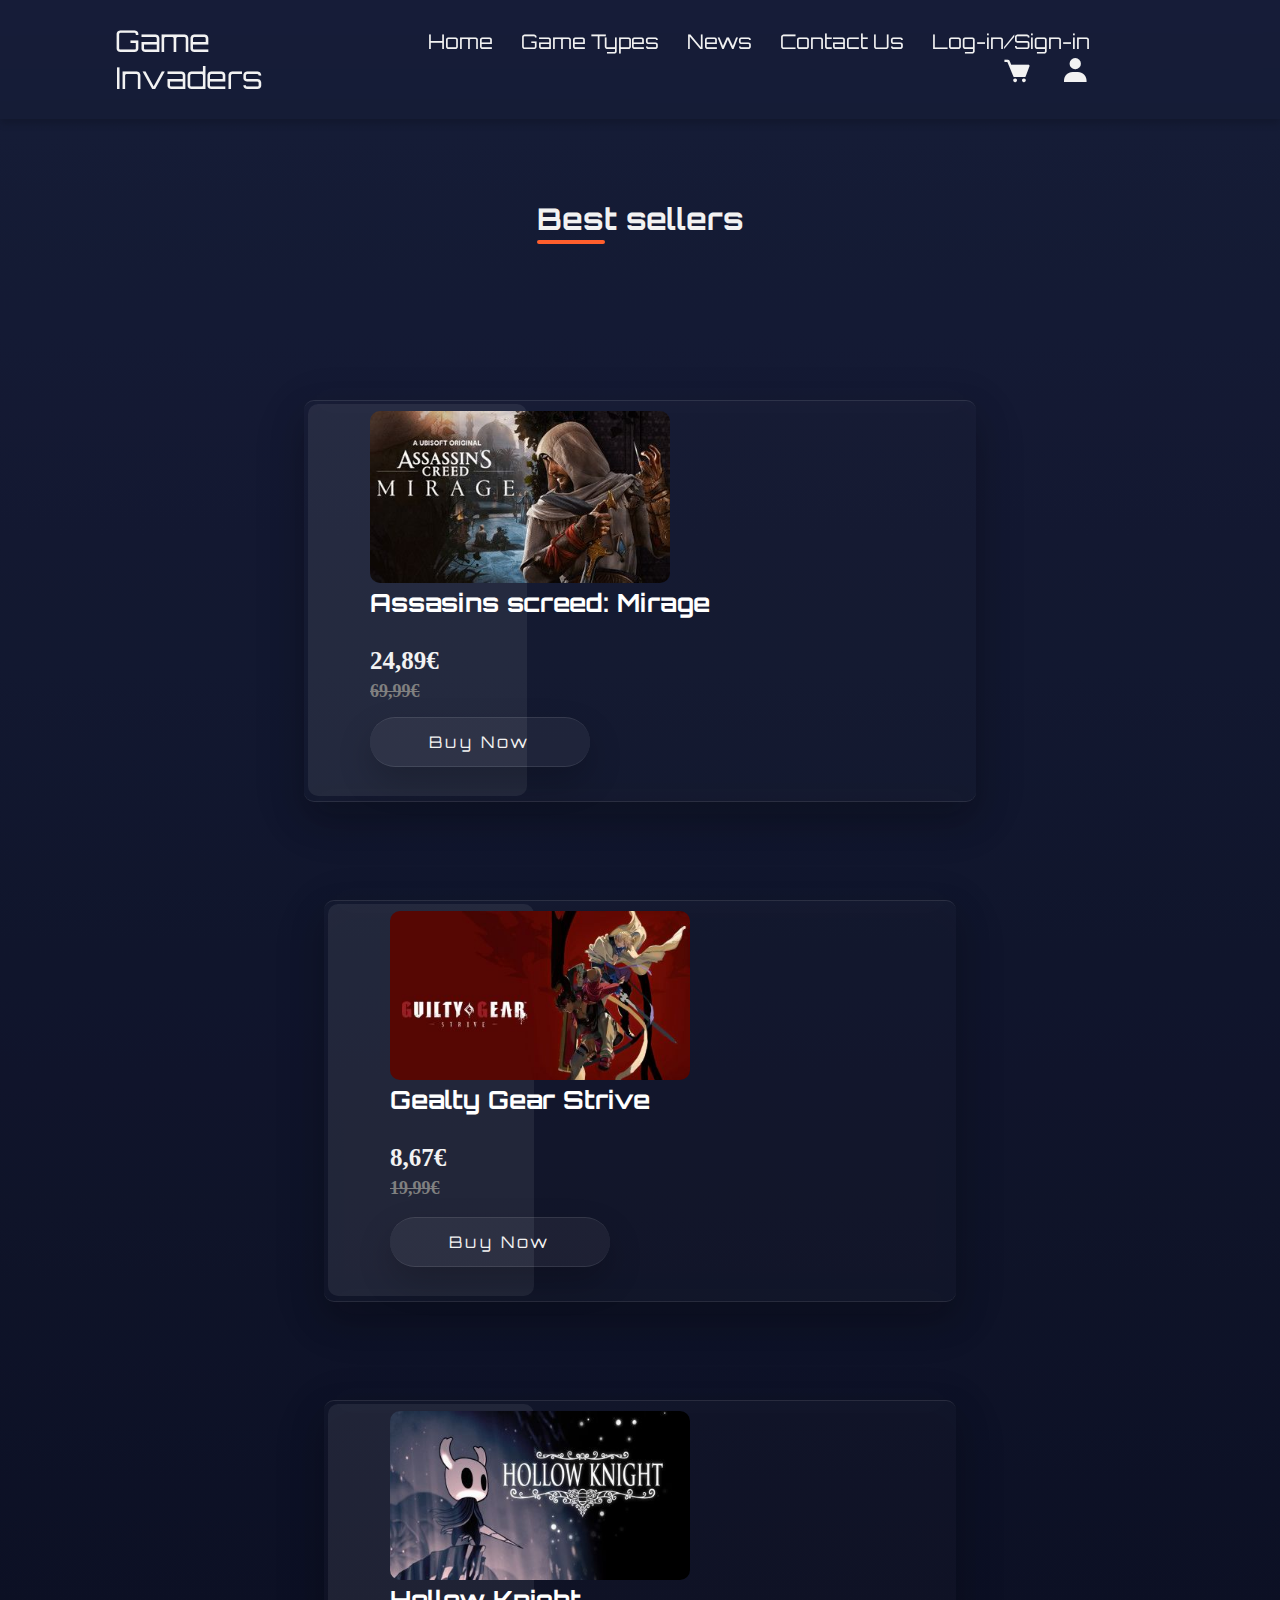
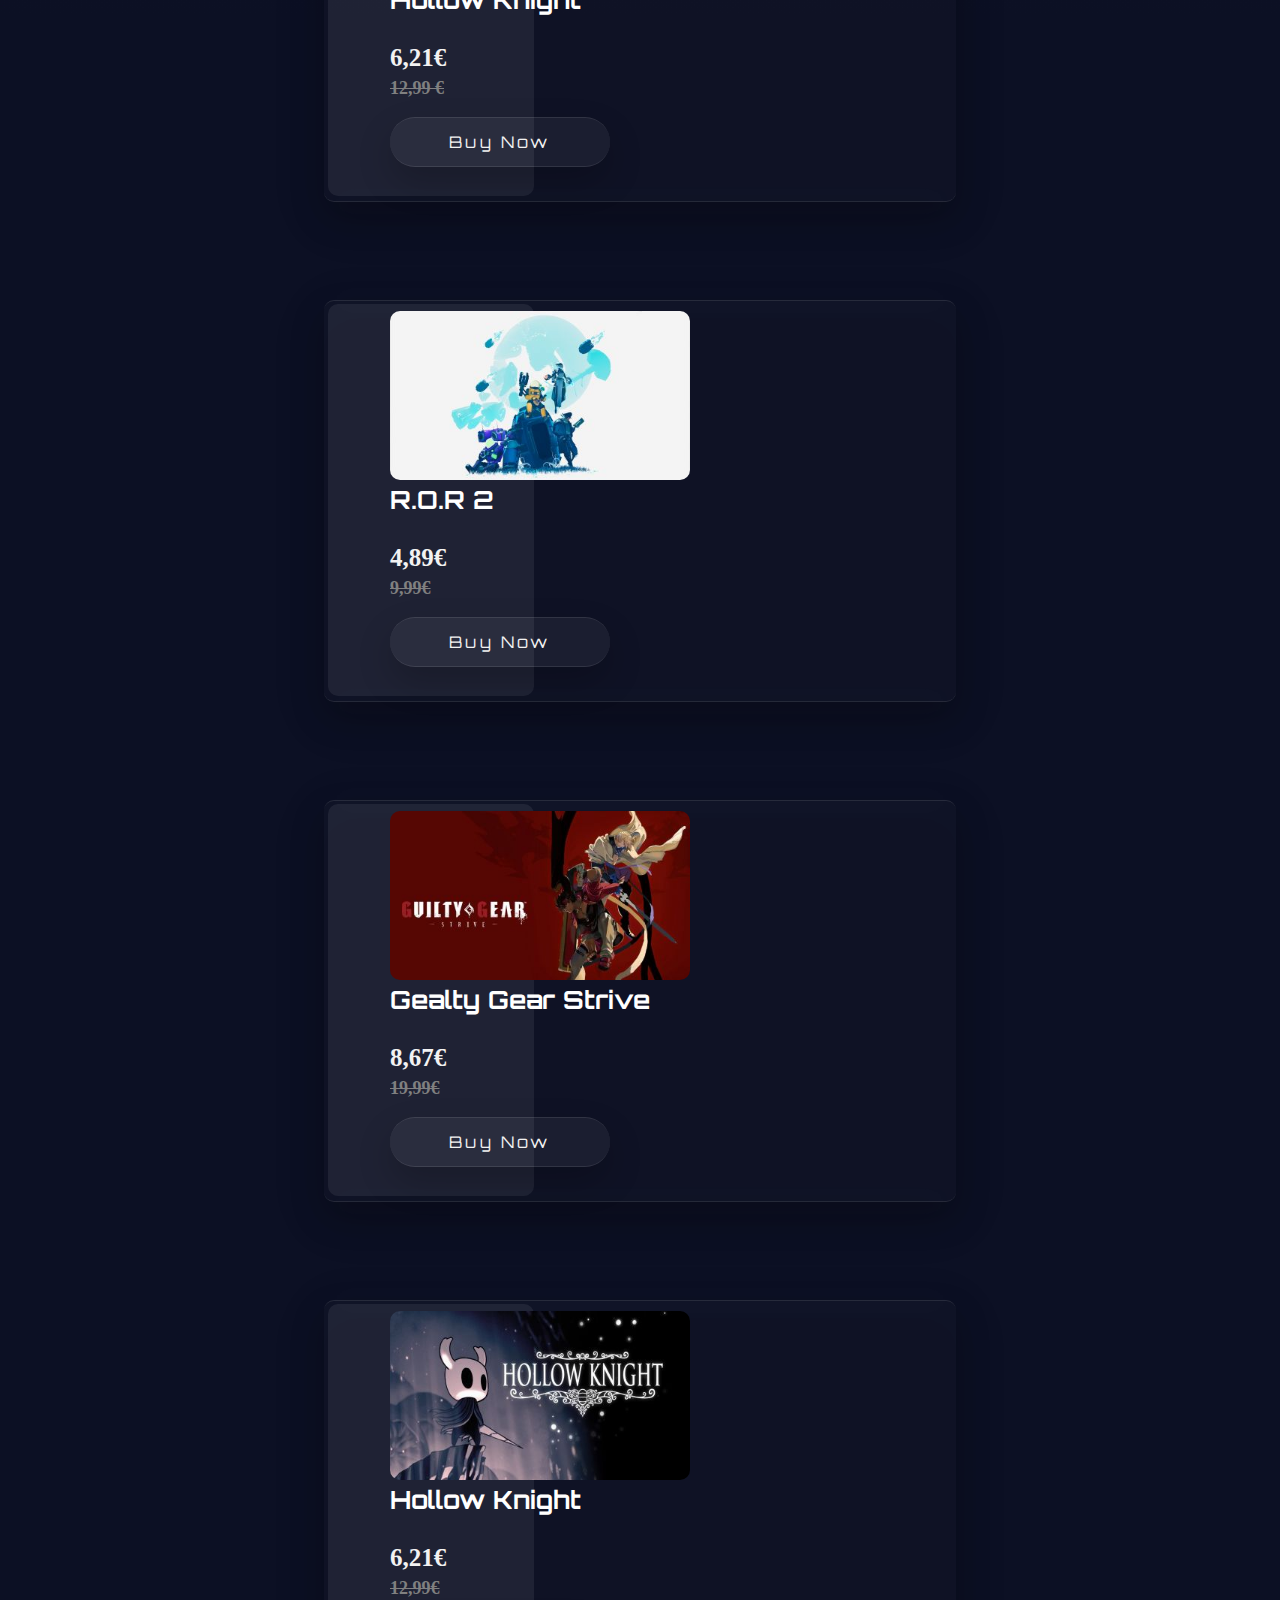
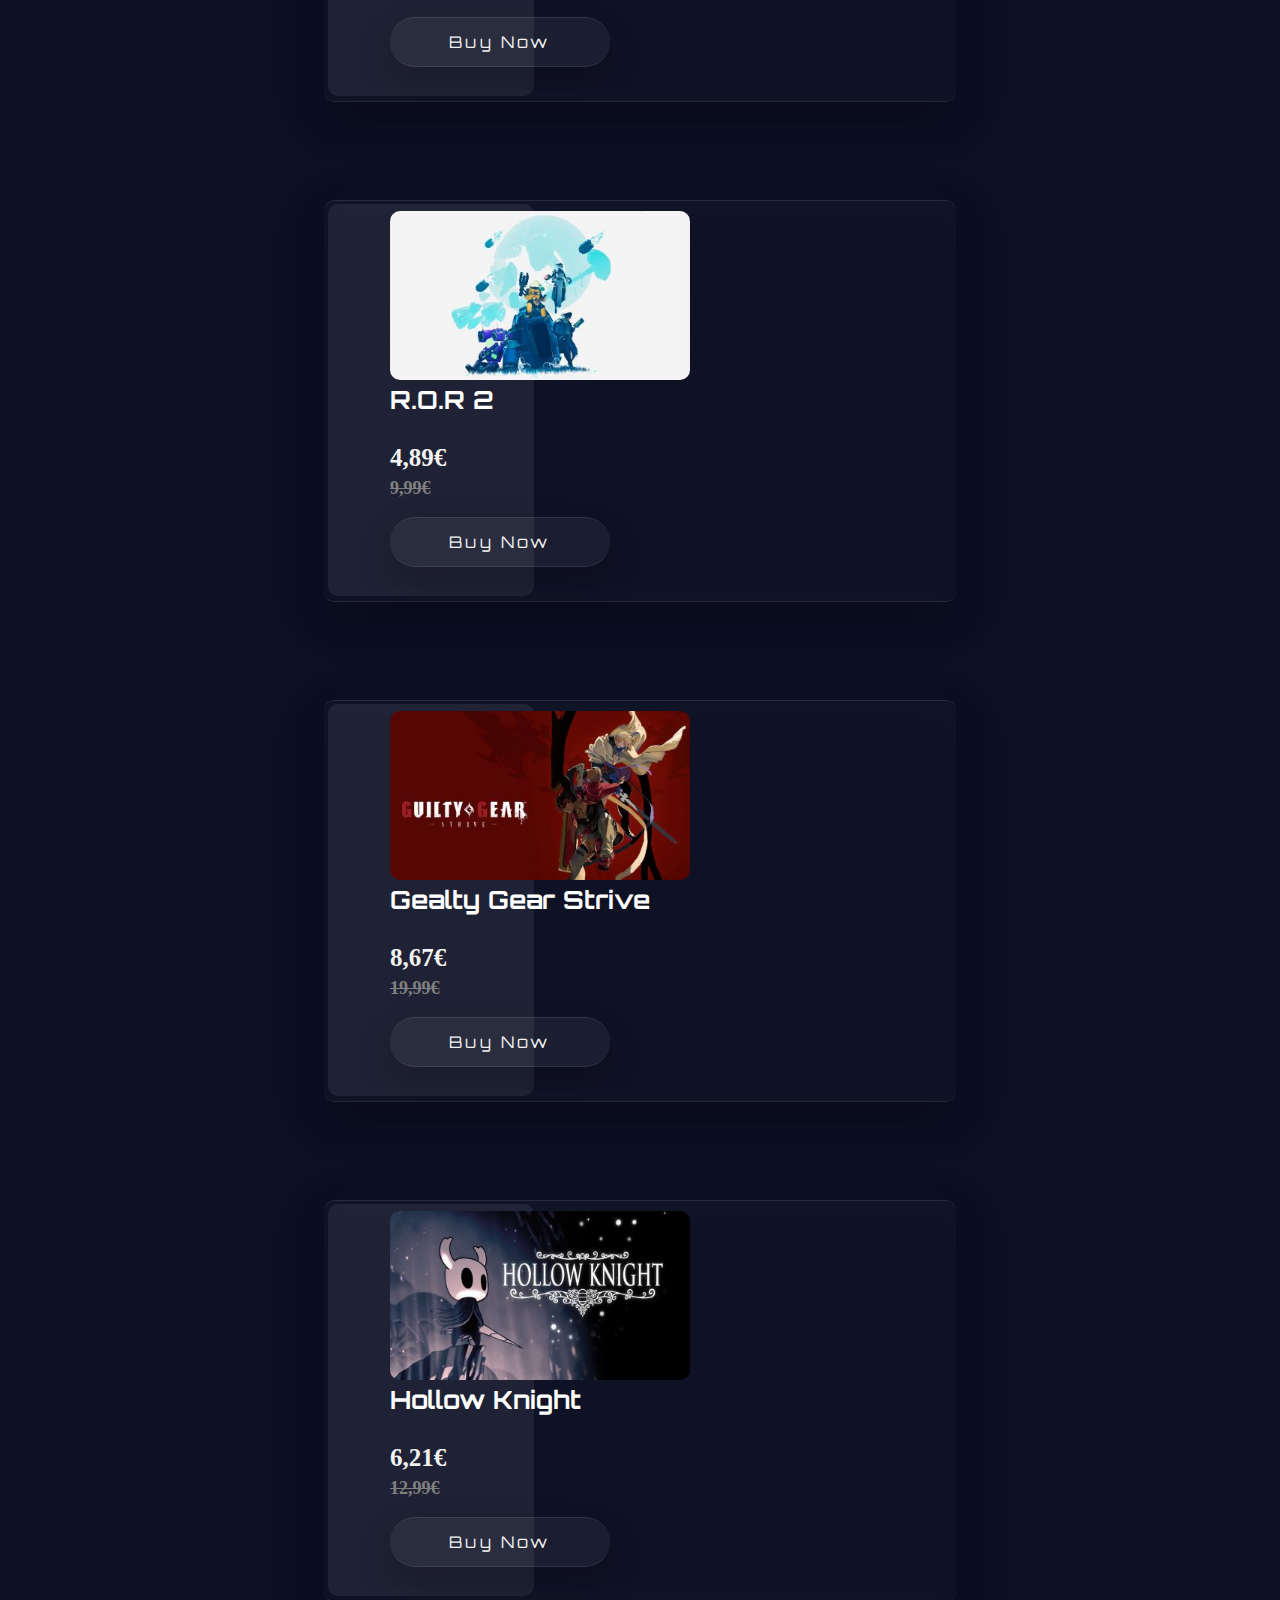
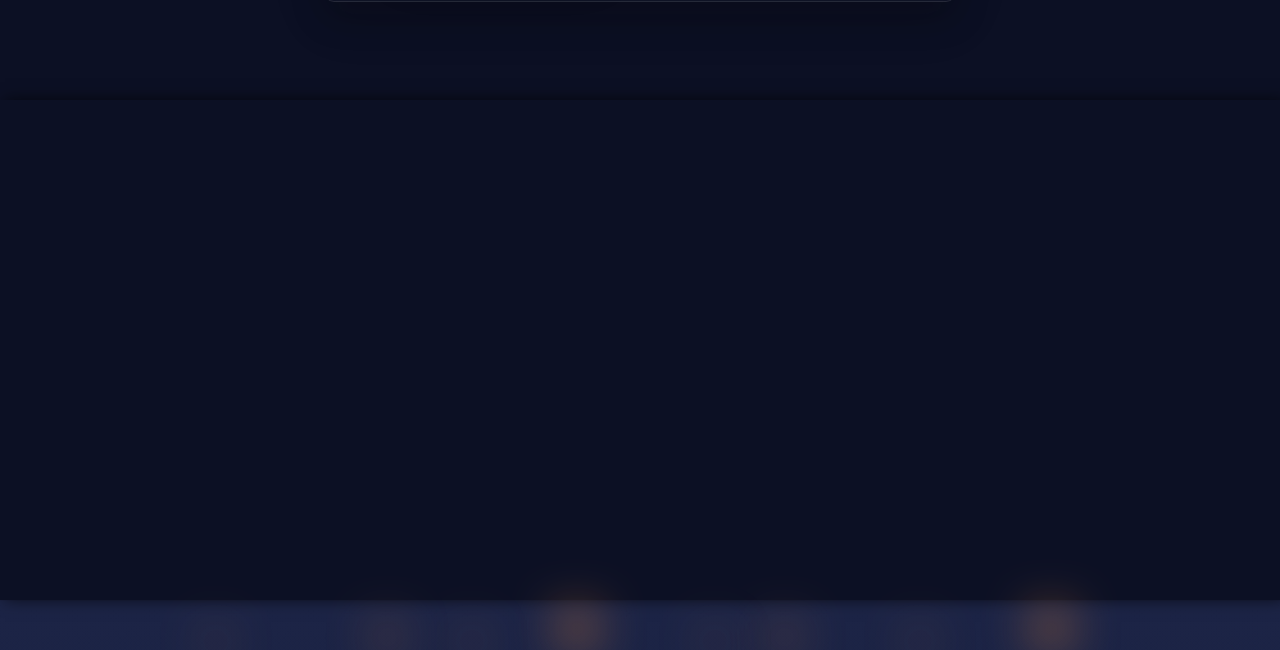
==== commit 6012e0d2: "fix action.html" ====
--- a/site/Action.html
+++ b/site/Action.html
@@ -54,7 +54,7 @@
                 <div class="box">
                     <span></span>
                     <div class="content">
-                        <img src="CSS/GameType/Action/LibrairieAction/assassin-s-creed-mirage-pc-jeu-ubisoft-connect-europe-cover.jpg"
+                        <img src="CSS/GameType/Action/LibrairieAction/resized/sm-assassin-s-creed-mirage-pc-jeu-ubisoft-connect-europe-cover.jpg"
                             alt="Image de promotion du jeu 'Assasins screed mirage'">
                         <h3>Assasins screed: Mirage</h3>
                         <ul>
@@ -68,7 +68,7 @@
                 <div class="box">
                     <span></span>
                     <div class="content">
-                        <img src="CSS/Images/Index/GGStrive.jpg" alt="Image de promotion du jeu 'Gealty Gear Strive'">
+                        <img src="CSS/Images/Index/sm-GGStrive.jpg" alt="Image de promotion du jeu 'Gealty Gear Strive'">
                         <h3>Gealty Gear Strive</h3>
                         <ul>
                             <li>8,67€</li>
@@ -81,7 +81,7 @@
                 <div class="box">
                     <span></span>
                     <div class="content">
-                        <img src="CSS/Images/Index/HKnight.jpg" alt="Image de promotion du jeu 'Hollow Knight'">
+                        <img src="CSS/Images/Index/sm-HKnight.jpg" alt="Image de promotion du jeu 'Hollow Knight'">
                         <h3>Hollow Knight</h3>
                         <ul>
                             <li>6,21€</li>
@@ -94,7 +94,7 @@
                 <div class="box">
                     <span></span>
                     <div class="content">
-                        <img src="CSS/Images/Index/ROR2.jpg" alt="Image de promotion du jeu 'Risk of Rain 2'">
+                        <img src="CSS/Images/Index/sm-ROR2.jpg" alt="Image de promotion du jeu 'Risk of Rain 2'">
                         <h3>R.O.R 2</h3>
                         <ul>
                             <li>4,89€</li>
@@ -107,7 +107,7 @@
                 <div class="box">
                     <span></span>
                     <div class="content">
-                        <img src="CSS/Images/Index/GGStrive.jpg" alt="Image de promotion du jeu 'Gealty Gear Strive'">
+                        <img src="CSS/Images/Index/sm-GGStrive.jpg" alt="Image de promotion du jeu 'Gealty Gear Strive'">
                         <h3>Gealty Gear Strive</h3>
                         <ul>
                             <li>8,67€</li>
@@ -120,7 +120,7 @@
                 <div class="box">
                     <span></span>
                     <div class="content">
-                        <img src="CSS/Images/Index/HKnight.jpg" alt="Image de promotion du jeu 'Hollow Knight'">
+                        <img src="CSS/Images/Index/sm-HKnight.jpg" alt="Image de promotion du jeu 'Hollow Knight'">
                         <h3>Hollow Knight</h3>
                         <ul>
                             <li>6,21€</li>
@@ -133,7 +133,7 @@
                 <div class="box">
                     <span></span>
                     <div class="content">
-                        <img src="CSS/Images/Index/ROR2.jpg" alt="Image de promotion du jeu 'Risk of Rain 2'">
+                        <img src="CSS/Images/Index/sm-ROR2.jpg" alt="Image de promotion du jeu 'Risk of Rain 2'">
                         <h3>R.O.R 2</h3>
                         <ul>
                             <li>4,89€</li>
@@ -146,7 +146,7 @@
                 <div class="box">
                     <span></span>
                     <div class="content">
-                        <img src="CSS/Images/Index/GGStrive.jpg" alt="Image de promotion du jeu 'Gealty Gear Strive'">
+                        <img src="CSS/Images/Index/sm-GGStrive.jpg" alt="Image de promotion du jeu 'Gealty Gear Strive'">
                         <h3>Gealty Gear Strive</h3>
                         <ul>
                             <li>8,67€</li>
@@ -159,7 +159,7 @@
                 <div class="box">
                     <span></span>
                     <div class="content">
-                        <img src="CSS/Images/Index/HKnight.jpg" alt="Image de promotion du jeu 'Hollow Knight'">
+                        <img src="CSS/Images/Index/sm-HKnight.jpg" alt="Image de promotion du jeu 'Hollow Knight'">
                         <h3>Hollow Knight</h3>
                         <ul>
                             <li>6,21€</li>
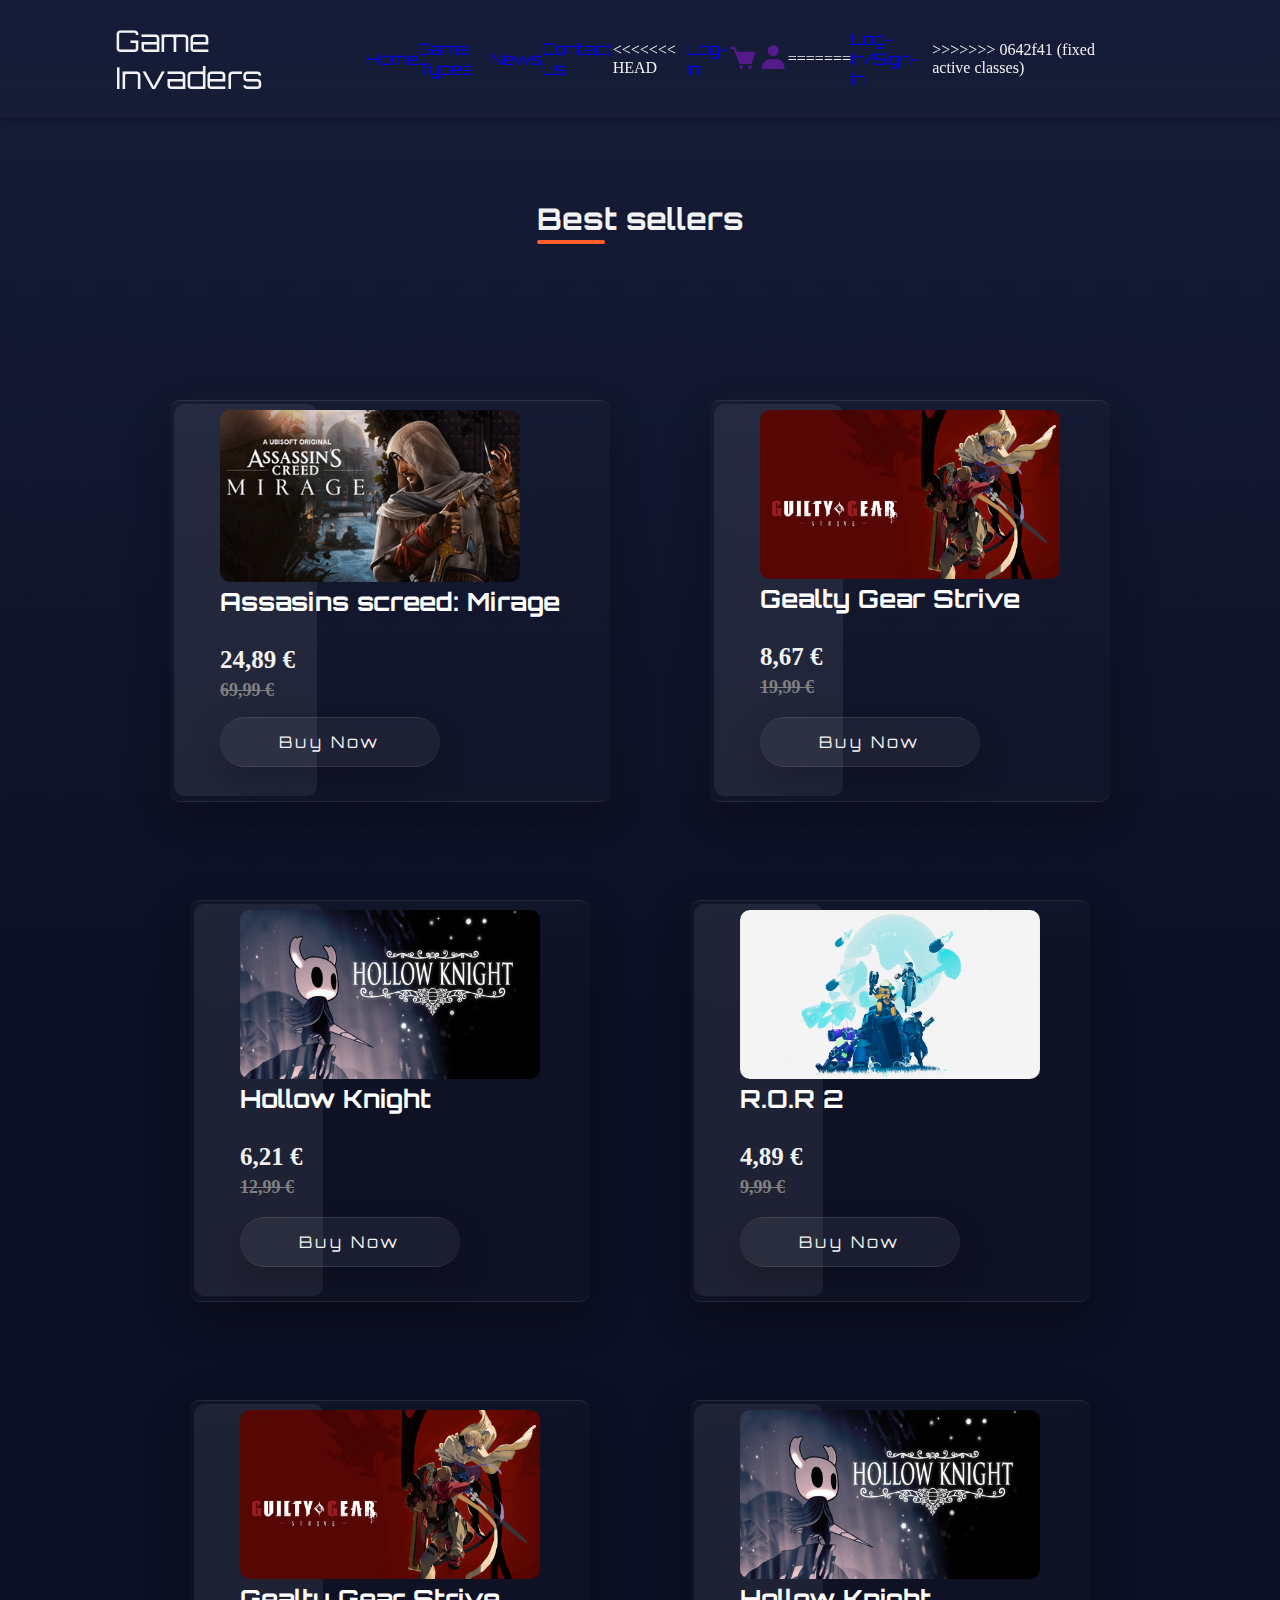
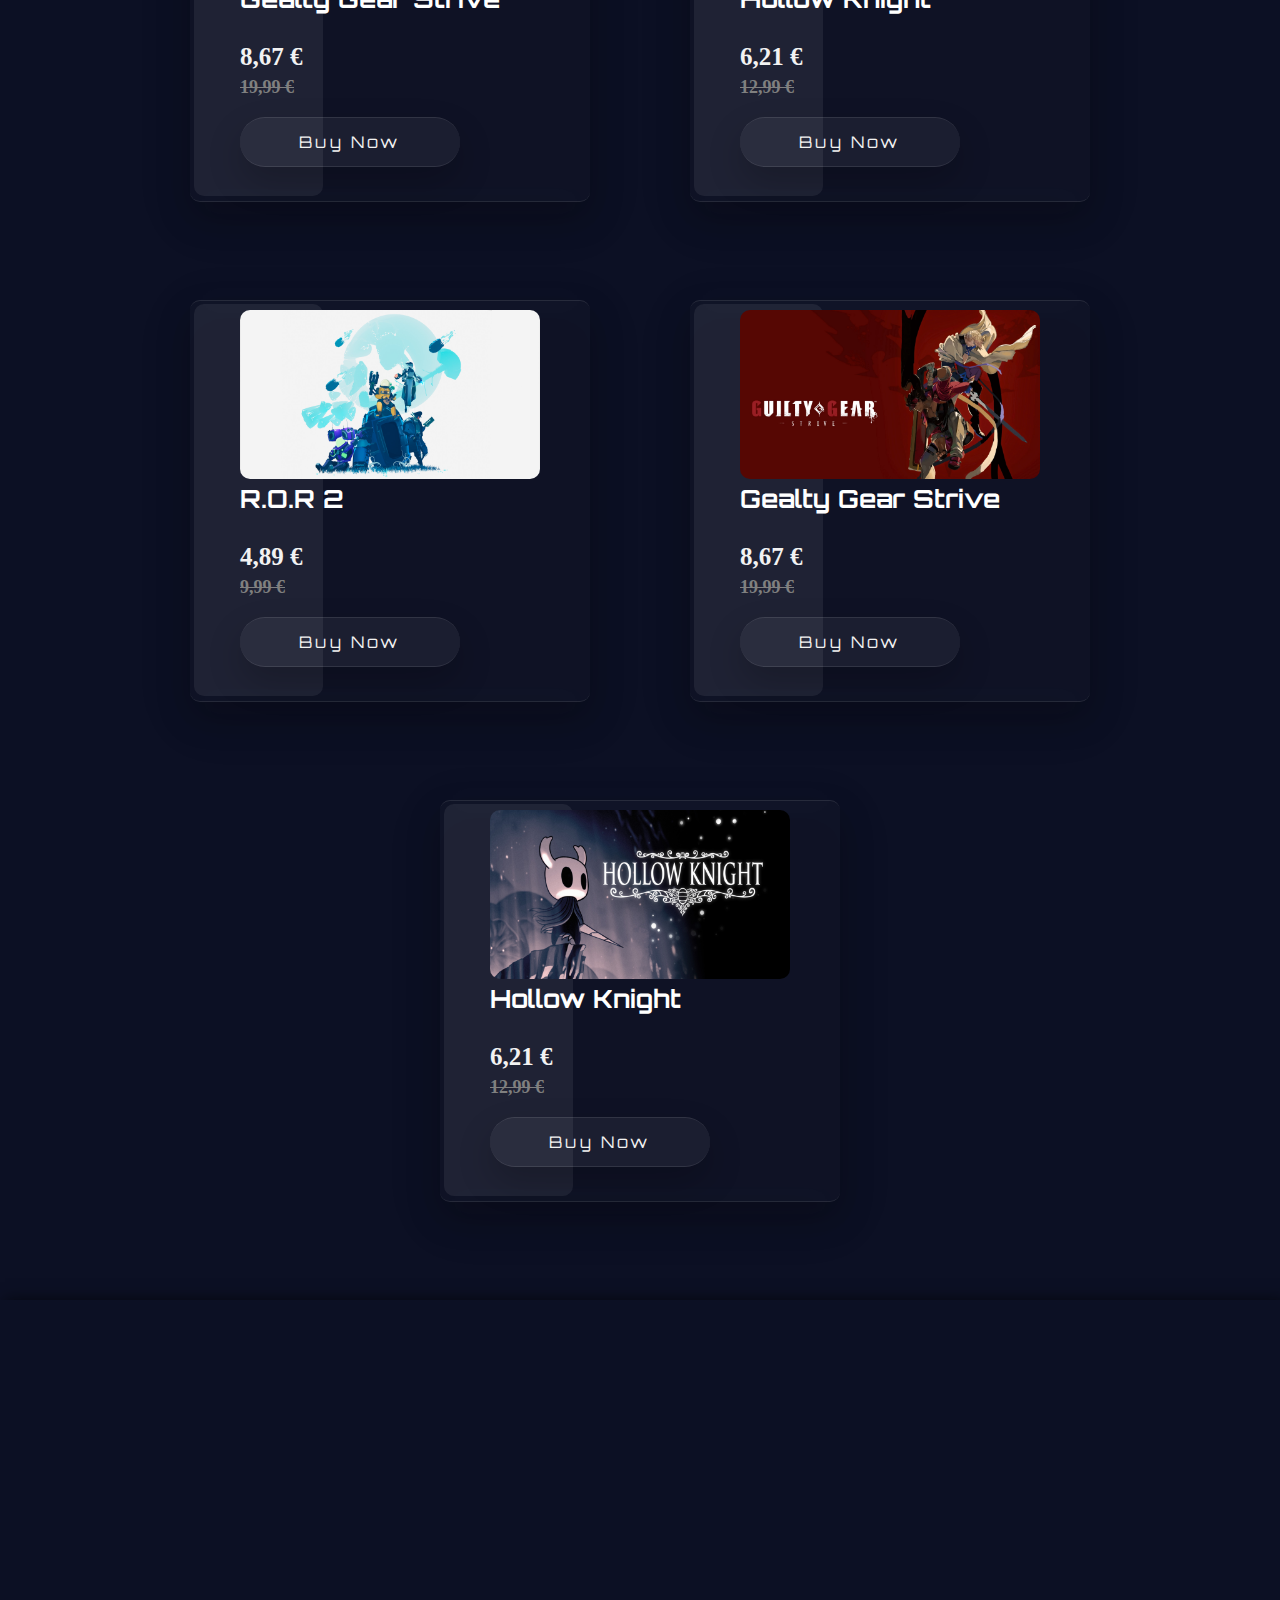
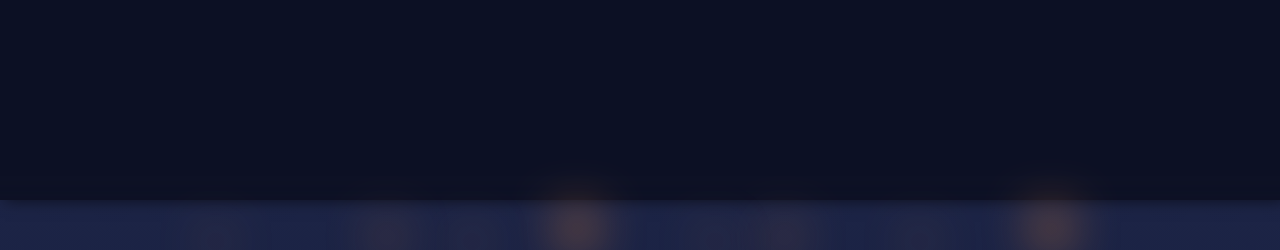
==== commit 258c0963: "pushed local files" ====
--- a/site/Action.html
+++ b/site/Action.html
@@ -17,33 +17,20 @@
         <a href="#" class="logo">Game <span>Invaders</span></a>
 
         <nav class="navbar">
-            <div class="nav-links" id="navLinks">
-                <i class="bx bx-x" onclick="HideMenu()"></i>
-                <ul>
-                    <li><a href="index.html">Home</a></li>
-                    <li><a href="gametype.html">Game Types</a></li>
-                    <li><a href="#">News</a></li>
-                    <li><a href="#">Contact Us</a></li>
-                    <li><a href="#">Log-in/Sign-in</a></li>
-                    <li><i class='bx bxs-cart'></i></li>
-                    <li><i class='bx bxs-user'></i></li>
-                </ul>
-            </div>
-            <i class='bx bx-menu' onclick="ShowMenu()"></i>
+            <a href="index.html" class="active">Home</a>
+            <a href="gametype.html">Game Types</a>
+            <a href="#">News</a>
+            <a href="contact.html">Contact Us</a>
+<<<<<<< HEAD
+            <a href="login.html">Log-In</a>
+            <a href=""><i class='bx bxs-cart'></i></a>
+            <a href=""><i class='bx bxs-user'></i></a>
+            
+=======
+            <a href="login.html">Log-In/Sign-In</a>
+>>>>>>> 0642f41 (fixed active classes)
         </nav>
     </header>
-
-    <!------Javascript for MENU------>
-    <script>
-        var navLinks = document.getElementById("navLinks");
-
-        function ShowMenu() {
-            navLinks.style.right = "0";
-        }
-        function HideMenu() {
-            navLinks.style.right = "-200px";
-        }
-    </script>
     <!-- MAIN -->
     <main>
         <!-- Trends -->
@@ -54,12 +41,11 @@
                 <div class="box">
                     <span></span>
                     <div class="content">
-                        <img src="CSS/GameType/Action/LibrairieAction/resized/sm-assassin-s-creed-mirage-pc-jeu-ubisoft-connect-europe-cover.jpg"
-                            alt="Image de promotion du jeu 'Assasins screed mirage'">
+                        <img src="CSS/GameType/Action/LibrairieAction/assassin-s-creed-mirage-pc-jeu-ubisoft-connect-europe-cover.jpg" alt="Image de promotion du jeu 'Assasins screed mirage'">
                         <h3>Assasins screed: Mirage</h3>
                         <ul>
-                            <li>24,89€</li>
-                            <li>69,99€</li>
+                            <li>24,89 €</li>
+                            <li>69,99 €</li>
                         </ul>
                         <a href="" class="btn">Buy Now</a>
                     </div>
@@ -68,11 +54,11 @@
                 <div class="box">
                     <span></span>
                     <div class="content">
-                        <img src="CSS/Images/Index/sm-GGStrive.jpg" alt="Image de promotion du jeu 'Gealty Gear Strive'">
+                        <img src="CSS/Images/Index/GGStrive.jpg" alt="Image de promotion du jeu 'Gealty Gear Strive'">
                         <h3>Gealty Gear Strive</h3>
                         <ul>
-                            <li>8,67€</li>
-                            <li>19,99€</li>
+                            <li>8,67 €</li>
+                            <li>19,99 €</li>
                         </ul>
                         <a href="" class="btn">Buy Now</a>
                     </div>
@@ -81,10 +67,10 @@
                 <div class="box">
                     <span></span>
                     <div class="content">
-                        <img src="CSS/Images/Index/sm-HKnight.jpg" alt="Image de promotion du jeu 'Hollow Knight'">
+                        <img src="CSS/Images/Index/HKnight.jpg" alt="Image de promotion du jeu 'Hollow Knight'">
                         <h3>Hollow Knight</h3>
                         <ul>
-                            <li>6,21€</li>
+                            <li>6,21 €</li>
                             <li>12,99 €</li>
                         </ul>
                         <a href="" class="btn">Buy Now</a>
@@ -94,11 +80,11 @@
                 <div class="box">
                     <span></span>
                     <div class="content">
-                        <img src="CSS/Images/Index/sm-ROR2.jpg" alt="Image de promotion du jeu 'Risk of Rain 2'">
+                        <img src="CSS/Images/Index/ROR2.jpg" alt="Image de promotion du jeu 'Risk of Rain 2'">
                         <h3>R.O.R 2</h3>
                         <ul>
-                            <li>4,89€</li>
-                            <li>9,99€</li>
+                            <li>4,89 €</li>
+                            <li>9,99 €</li>
                         </ul>
                         <a href="" class="btn">Buy Now</a>
                     </div>
@@ -107,11 +93,11 @@
                 <div class="box">
                     <span></span>
                     <div class="content">
-                        <img src="CSS/Images/Index/sm-GGStrive.jpg" alt="Image de promotion du jeu 'Gealty Gear Strive'">
+                        <img src="CSS/Images/Index/GGStrive.jpg" alt="Image de promotion du jeu 'Gealty Gear Strive'">
                         <h3>Gealty Gear Strive</h3>
                         <ul>
-                            <li>8,67€</li>
-                            <li>19,99€</li>
+                            <li>8,67 €</li>
+                            <li>19,99 €</li>
                         </ul>
                         <a href="" class="btn">Buy Now</a>
                     </div>
@@ -120,11 +106,11 @@
                 <div class="box">
                     <span></span>
                     <div class="content">
-                        <img src="CSS/Images/Index/sm-HKnight.jpg" alt="Image de promotion du jeu 'Hollow Knight'">
+                        <img src="CSS/Images/Index/HKnight.jpg" alt="Image de promotion du jeu 'Hollow Knight'">
                         <h3>Hollow Knight</h3>
                         <ul>
-                            <li>6,21€</li>
-                            <li>12,99€</li>
+                            <li>6,21 €</li>
+                            <li>12,99 €</li>
                         </ul>
                         <a href="" class="btn">Buy Now</a>
                     </div>
@@ -133,11 +119,11 @@
                 <div class="box">
                     <span></span>
                     <div class="content">
-                        <img src="CSS/Images/Index/sm-ROR2.jpg" alt="Image de promotion du jeu 'Risk of Rain 2'">
+                        <img src="CSS/Images/Index/ROR2.jpg" alt="Image de promotion du jeu 'Risk of Rain 2'">
                         <h3>R.O.R 2</h3>
                         <ul>
-                            <li>4,89€</li>
-                            <li>9,99€</li>
+                            <li>4,89 €</li>
+                            <li>9,99 €</li>
                         </ul>
                         <a href="" class="btn">Buy Now</a>
                     </div>
@@ -146,11 +132,11 @@
                 <div class="box">
                     <span></span>
                     <div class="content">
-                        <img src="CSS/Images/Index/sm-GGStrive.jpg" alt="Image de promotion du jeu 'Gealty Gear Strive'">
+                        <img src="CSS/Images/Index/GGStrive.jpg" alt="Image de promotion du jeu 'Gealty Gear Strive'">
                         <h3>Gealty Gear Strive</h3>
                         <ul>
-                            <li>8,67€</li>
-                            <li>19,99€</li>
+                            <li>8,67 €</li>
+                            <li>19,99 €</li>
                         </ul>
                         <a href="" class="btn">Buy Now</a>
                     </div>
@@ -159,11 +145,11 @@
                 <div class="box">
                     <span></span>
                     <div class="content">
-                        <img src="CSS/Images/Index/sm-HKnight.jpg" alt="Image de promotion du jeu 'Hollow Knight'">
+                        <img src="CSS/Images/Index/HKnight.jpg" alt="Image de promotion du jeu 'Hollow Knight'">
                         <h3>Hollow Knight</h3>
                         <ul>
-                            <li>6,21€</li>
-                            <li>12,99€</li>
+                            <li>6,21 €</li>
+                            <li>12,99 €</li>
                         </ul>
                         <a href="" class="btn">Buy Now</a>
                     </div>
--- a/site/CSS/style.css
+++ b/site/CSS/style.css
@@ -66,7 +66,7 @@
     background: transparent;
     box-shadow: 0 5px 7px rgba(0, 0, 0, 0.15);
     backdrop-filter: blur(15px);
-    z-index: 100;
+    z-index: 102;
 }
 
 .logo {
@@ -1754,8 +1754,8 @@
     height: 88%;
     overflow: auto;
     z-index: 1;
-    transition-duration: 0,5s;
-  }
+    transition-duration: 0, 5s;
+}
 
 .sidebar_op {
     right: 20px;
@@ -1765,32 +1765,39 @@
     background-color: #f1f1f1;
     position: fixed;
     top: 12%;
-    bottom: 2%;
+    bottom: -12%;
     height: 88%;
     overflow: auto;
-    z-index: 1;
-  }
-  
-  /* Sidebar links */
-  .sidebar a {
+    z-index: 101;
+}
+
+/* Sidebar links */
+.sidebar a {
     display: block;
     color: black;
     padding: 16px;
     text-decoration: none;
-  }
-
-  /* Links on mouse-over */
-  .sidebar a:hover:not(.active) {
-    background-color: #555;
-    color: white;
-  }
-  
-  /* Page content. The value of the margin-left property should match the value of the sidebar's width property */
-  div.content {
-    margin-right: 200px;
-    padding: 1px 16px;
-    height: 1000px;
-  }
-  .sidebar h3{
+}
+
+#sidebar h3 {
     color: black;
-  }+    display: inline-block;
+    font-size: 1.8em;
+}
+#sidebar a {
+    font-size: 1.5em;
+    font-style: bold;
+    color: #ff5f2d;
+    text-decoration: none;
+    float: right;
+}
+.produit{
+    margin-top: 2%;
+    background-color: aqua;
+}
+#sidebar img{
+    height: auto;
+    width: 45%;
+    left: 0;
+    border-radius: 10px;
+}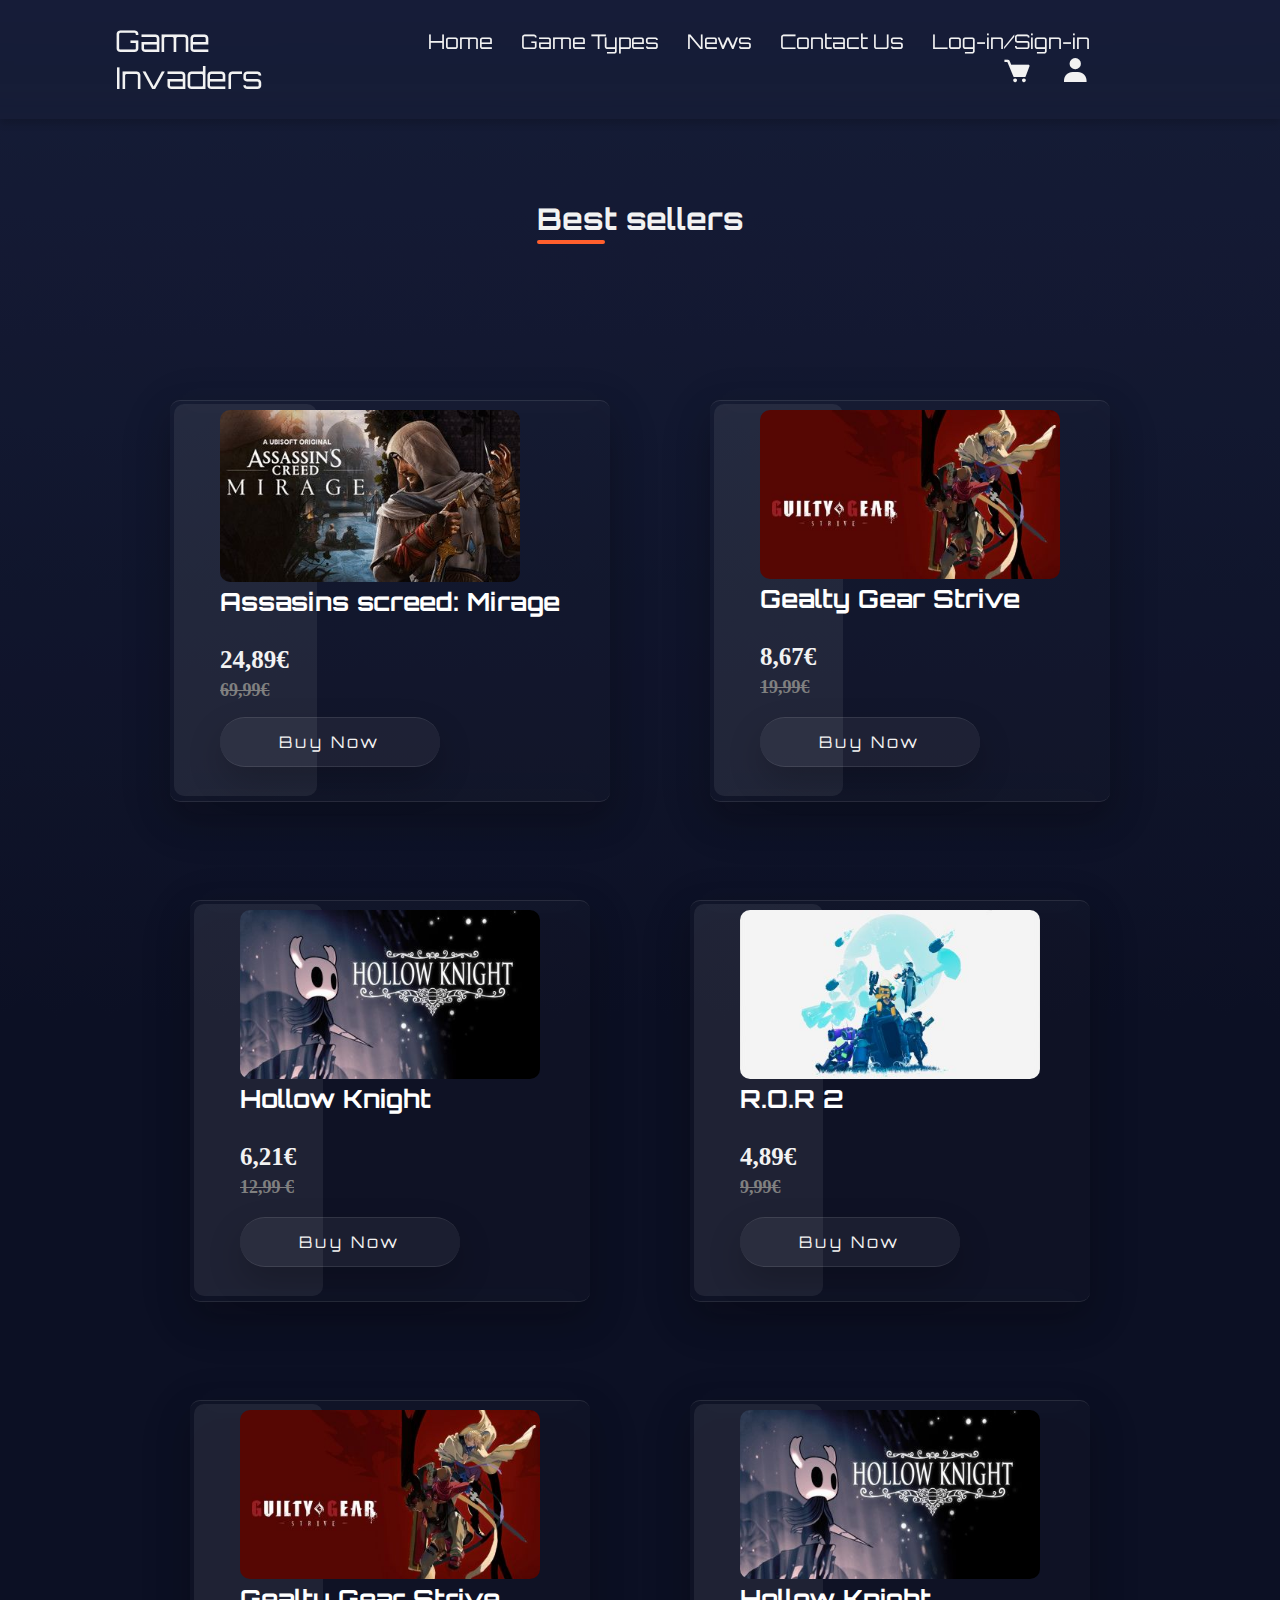
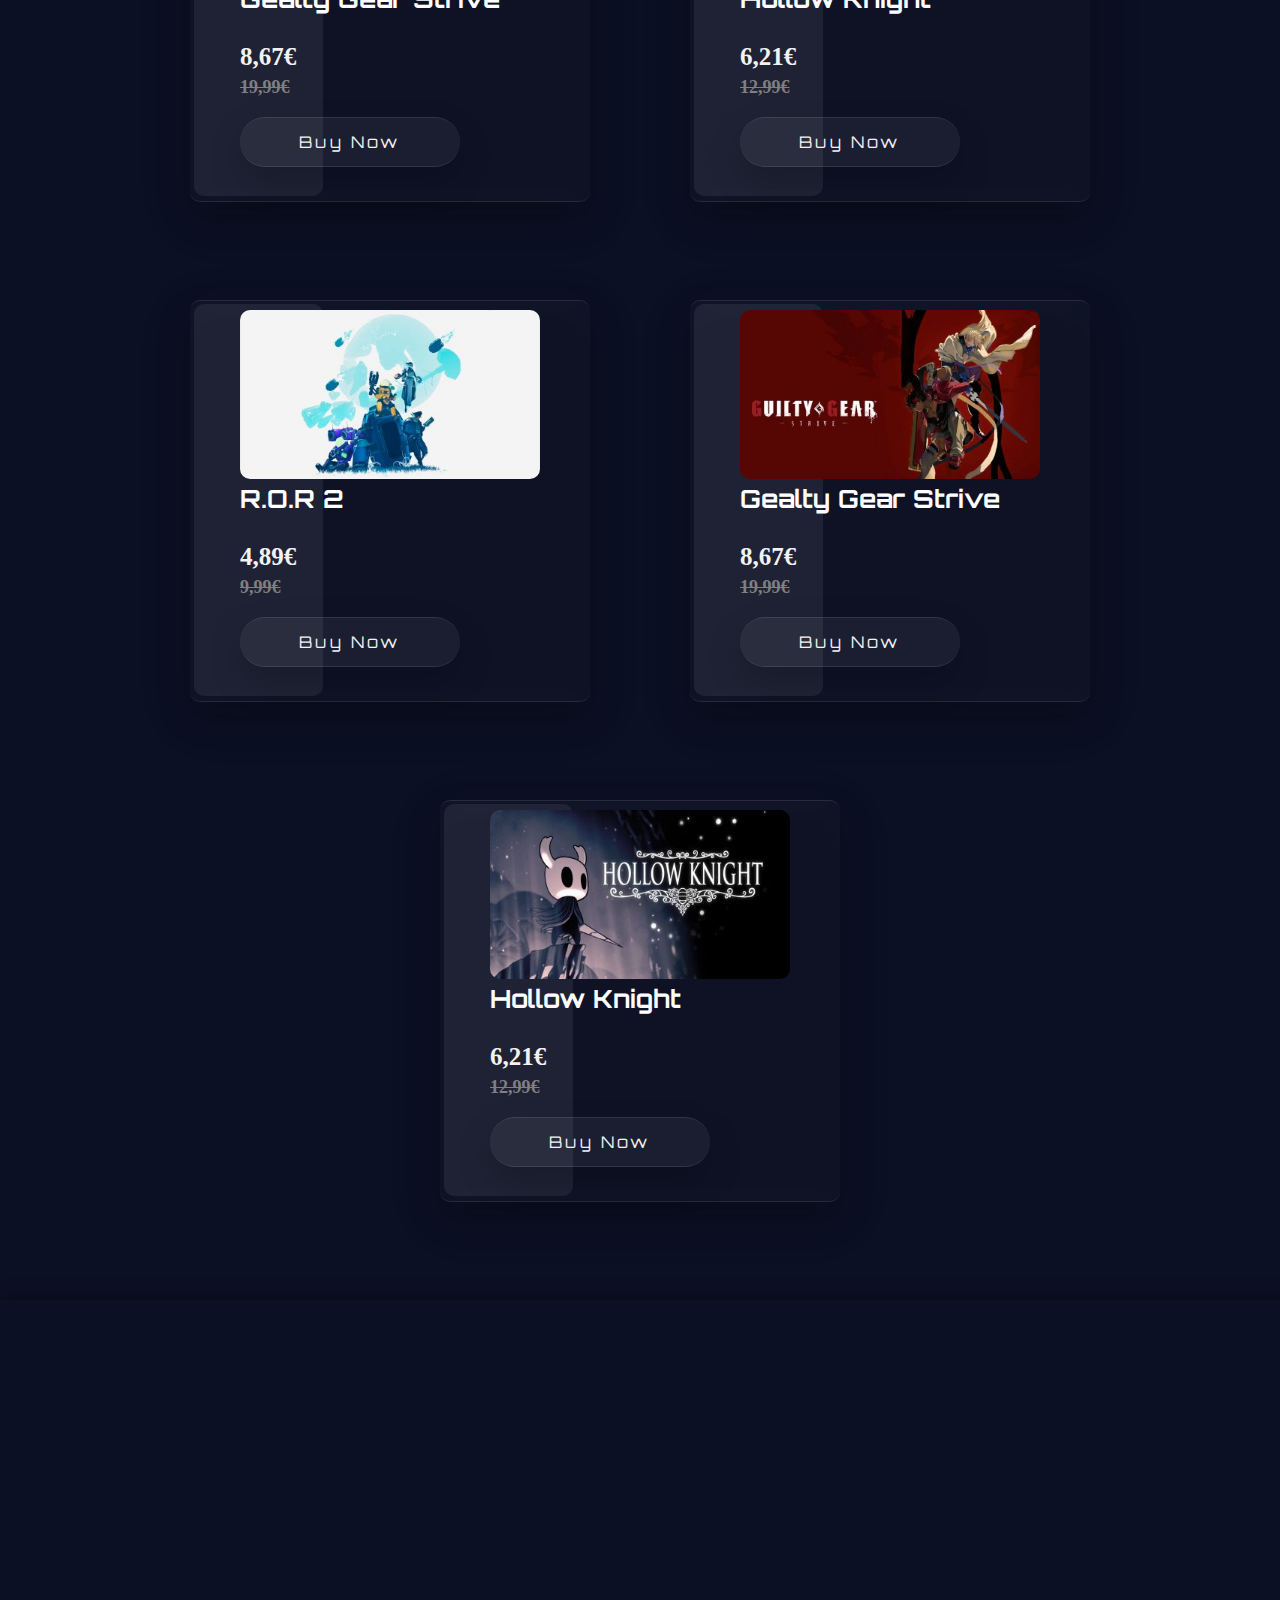
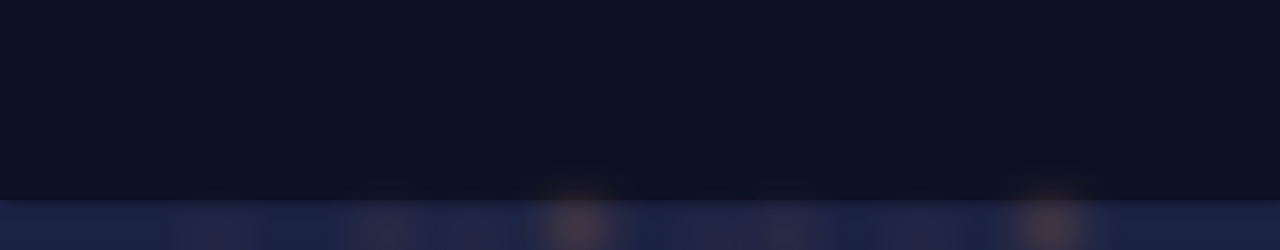
==== commit a3ba22e3: "Merge 88540aaeaf61f766c08246f14bedc18cdae0ff38 into d6c277a3874f53152f6631d0e25d4bef247703fb" ====
--- a/site/Action.html
+++ b/site/Action.html
@@ -17,20 +17,33 @@
         <a href="#" class="logo">Game <span>Invaders</span></a>
 
         <nav class="navbar">
-            <a href="index.html" class="active">Home</a>
-            <a href="gametype.html">Game Types</a>
-            <a href="#">News</a>
-            <a href="contact.html">Contact Us</a>
-<<<<<<< HEAD
-            <a href="login.html">Log-In</a>
-            <a href=""><i class='bx bxs-cart'></i></a>
-            <a href=""><i class='bx bxs-user'></i></a>
-            
-=======
-            <a href="login.html">Log-In/Sign-In</a>
->>>>>>> 0642f41 (fixed active classes)
+            <div class="nav-links" id="navLinks">
+                <i class="bx bx-x" onclick="HideMenu()"></i>
+                <ul>
+                    <li><a href="index.html">Home</a></li>
+                    <li><a href="gametype.html">Game Types</a></li>
+                    <li><a href="#">News</a></li>
+                    <li><a href="#">Contact Us</a></li>
+                    <li><a href="#">Log-in/Sign-in</a></li>
+                    <li><i class='bx bxs-cart'></i></li>
+                    <li><i class='bx bxs-user'></i></li>
+                </ul>
+            </div>
+            <i class='bx bx-menu' onclick="ShowMenu()"></i>
         </nav>
     </header>
+
+    <!------Javascript for MENU------>
+    <script>
+        var navLinks = document.getElementById("navLinks");
+
+        function ShowMenu() {
+            navLinks.style.right = "0";
+        }
+        function HideMenu() {
+            navLinks.style.right = "-200px";
+        }
+    </script>
     <!-- MAIN -->
     <main>
         <!-- Trends -->
@@ -41,11 +54,12 @@
                 <div class="box">
                     <span></span>
                     <div class="content">
-                        <img src="CSS/GameType/Action/LibrairieAction/assassin-s-creed-mirage-pc-jeu-ubisoft-connect-europe-cover.jpg" alt="Image de promotion du jeu 'Assasins screed mirage'">
+                        <img src="CSS/GameType/Action/LibrairieAction/resized/sm-assassin-s-creed-mirage-pc-jeu-ubisoft-connect-europe-cover.jpg"
+                            alt="Image de promotion du jeu 'Assasins screed mirage'">
                         <h3>Assasins screed: Mirage</h3>
                         <ul>
-                            <li>24,89 €</li>
-                            <li>69,99 €</li>
+                            <li>24,89€</li>
+                            <li>69,99€</li>
                         </ul>
                         <a href="" class="btn">Buy Now</a>
                     </div>
@@ -54,11 +68,11 @@
                 <div class="box">
                     <span></span>
                     <div class="content">
-                        <img src="CSS/Images/Index/GGStrive.jpg" alt="Image de promotion du jeu 'Gealty Gear Strive'">
+                        <img src="CSS/Images/Index/sm-GGStrive.jpg" alt="Image de promotion du jeu 'Gealty Gear Strive'">
                         <h3>Gealty Gear Strive</h3>
                         <ul>
-                            <li>8,67 €</li>
-                            <li>19,99 €</li>
+                            <li>8,67€</li>
+                            <li>19,99€</li>
                         </ul>
                         <a href="" class="btn">Buy Now</a>
                     </div>
@@ -67,10 +81,10 @@
                 <div class="box">
                     <span></span>
                     <div class="content">
-                        <img src="CSS/Images/Index/HKnight.jpg" alt="Image de promotion du jeu 'Hollow Knight'">
+                        <img src="CSS/Images/Index/sm-HKnight.jpg" alt="Image de promotion du jeu 'Hollow Knight'">
                         <h3>Hollow Knight</h3>
                         <ul>
-                            <li>6,21 €</li>
+                            <li>6,21€</li>
                             <li>12,99 €</li>
                         </ul>
                         <a href="" class="btn">Buy Now</a>
@@ -80,11 +94,11 @@
                 <div class="box">
                     <span></span>
                     <div class="content">
-                        <img src="CSS/Images/Index/ROR2.jpg" alt="Image de promotion du jeu 'Risk of Rain 2'">
+                        <img src="CSS/Images/Index/sm-ROR2.jpg" alt="Image de promotion du jeu 'Risk of Rain 2'">
                         <h3>R.O.R 2</h3>
                         <ul>
-                            <li>4,89 €</li>
-                            <li>9,99 €</li>
+                            <li>4,89€</li>
+                            <li>9,99€</li>
                         </ul>
                         <a href="" class="btn">Buy Now</a>
                     </div>
@@ -93,11 +107,11 @@
                 <div class="box">
                     <span></span>
                     <div class="content">
-                        <img src="CSS/Images/Index/GGStrive.jpg" alt="Image de promotion du jeu 'Gealty Gear Strive'">
+                        <img src="CSS/Images/Index/sm-GGStrive.jpg" alt="Image de promotion du jeu 'Gealty Gear Strive'">
                         <h3>Gealty Gear Strive</h3>
                         <ul>
-                            <li>8,67 €</li>
-                            <li>19,99 €</li>
+                            <li>8,67€</li>
+                            <li>19,99€</li>
                         </ul>
                         <a href="" class="btn">Buy Now</a>
                     </div>
@@ -106,11 +120,11 @@
                 <div class="box">
                     <span></span>
                     <div class="content">
-                        <img src="CSS/Images/Index/HKnight.jpg" alt="Image de promotion du jeu 'Hollow Knight'">
+                        <img src="CSS/Images/Index/sm-HKnight.jpg" alt="Image de promotion du jeu 'Hollow Knight'">
                         <h3>Hollow Knight</h3>
                         <ul>
-                            <li>6,21 €</li>
-                            <li>12,99 €</li>
+                            <li>6,21€</li>
+                            <li>12,99€</li>
                         </ul>
                         <a href="" class="btn">Buy Now</a>
                     </div>
@@ -119,11 +133,11 @@
                 <div class="box">
                     <span></span>
                     <div class="content">
-                        <img src="CSS/Images/Index/ROR2.jpg" alt="Image de promotion du jeu 'Risk of Rain 2'">
+                        <img src="CSS/Images/Index/sm-ROR2.jpg" alt="Image de promotion du jeu 'Risk of Rain 2'">
                         <h3>R.O.R 2</h3>
                         <ul>
-                            <li>4,89 €</li>
-                            <li>9,99 €</li>
+                            <li>4,89€</li>
+                            <li>9,99€</li>
                         </ul>
                         <a href="" class="btn">Buy Now</a>
                     </div>
@@ -132,11 +146,11 @@
                 <div class="box">
                     <span></span>
                     <div class="content">
-                        <img src="CSS/Images/Index/GGStrive.jpg" alt="Image de promotion du jeu 'Gealty Gear Strive'">
+                        <img src="CSS/Images/Index/sm-GGStrive.jpg" alt="Image de promotion du jeu 'Gealty Gear Strive'">
                         <h3>Gealty Gear Strive</h3>
                         <ul>
-                            <li>8,67 €</li>
-                            <li>19,99 €</li>
+                            <li>8,67€</li>
+                            <li>19,99€</li>
                         </ul>
                         <a href="" class="btn">Buy Now</a>
                     </div>
@@ -145,11 +159,11 @@
                 <div class="box">
                     <span></span>
                     <div class="content">
-                        <img src="CSS/Images/Index/HKnight.jpg" alt="Image de promotion du jeu 'Hollow Knight'">
+                        <img src="CSS/Images/Index/sm-HKnight.jpg" alt="Image de promotion du jeu 'Hollow Knight'">
                         <h3>Hollow Knight</h3>
                         <ul>
-                            <li>6,21 €</li>
-                            <li>12,99 €</li>
+                            <li>6,21€</li>
+                            <li>12,99€</li>
                         </ul>
                         <a href="" class="btn">Buy Now</a>
                     </div>
--- a/site/CSS/style.css
+++ b/site/CSS/style.css
@@ -66,7 +66,7 @@
     background: transparent;
     box-shadow: 0 5px 7px rgba(0, 0, 0, 0.15);
     backdrop-filter: blur(15px);
-    z-index: 102;
+    z-index: 100;
 }
 
 .logo {
@@ -75,7 +75,7 @@
 }
 
 .logo img {
-    width: 20%;
+    width: 80px;
 }
 
 .navbar {
@@ -151,7 +151,7 @@
     margin: auto;
     color: var(--color-white);
     font-size: var(--font-size-logo);
-    animation: chevron 1.5s infinite ease-in-out;
+    animation: chevron 2s infinite ease-in;
     border-radius: 5rem;
     box-shadow: 0px 0px 7px 5px var(--color-orange);
 
@@ -164,7 +164,7 @@
     }
 
     50% {
-        transform: translateY(-5px);
+        transform: translateY(-10px);
         box-shadow: 0px 0px 7px 5px var(--color-orange);
     }
 
@@ -334,193 +334,26 @@
     max-width: 50%;
 }
 
-.right .SpaceShip {
-    position: absolute;
-    right: 20%;
-    bottom: 5%;
-    width: 10%;
-    height: 25%;
-}
-
-.right:hover .SpaceShip {
-    animation: SpaceShip 6s infinite ease;
-}
-
-@keyframes SpaceShip {
+.right .Gamer {
+    position: absolute;
+    right: 10%;
+    bottom: 12%;
+    width: 33%;
+    animation: gamer 5s infinite ease-in-out;
+}
+
+@keyframes gamer {
     0% {
-        transform: translateX(0);
-    }
-
-    33% {
-        transform: translateX(-150px);
-    }
-
-    70% {
-        transform: translateX(150px);
-    }
-
+        transform: translateY(20px);
+    }
+    50% {
+        transform: translateY(-40px);
+    }
     100% {
-        transform: translateX(0px);
-    }
-}
-
-.right .Invaders {
-    position: absolute;
-    right: 13%;
-    bottom: 65%;
-    width: 5%;
-    height: 10%;
-}
-
-.right .Invaders:nth-child(1) {
-    right: 35%;
-}
-
-.right .Invaders:nth-child(2) {
-    right: 25%;
-    top: 30%;
-}
-
-.right .Invaders:nth-child(3) {
-    right: 15%;
-}
-
-.right:hover .Invaders:nth-child(1) {
-    animation: Invaders1 4s infinite ease-in-out;
-}
-
-.right:hover .Invaders:nth-child(2) {
-    animation: Invaders2 3s infinite ease-in-out;
-}
-
-.right:hover .Invaders:nth-child(3) {
-    animation: Invaders3 5s infinite ease-in-out;
-}
-
-@keyframes Invaders1 {
-    0% {
-        transform: translateY(0);
-    }
-
-    50% {
-        transform: translateY(-50px);
-    }
-
-    100% {
-        transform: translateY(0);
-    }
-}
-
-@keyframes Invaders2 {
-    0% {
-        transform: translateY(0);
-    }
-
-    50% {
-        transform: translateY(-60px);
-    }
-
-    100% {
-        transform: translateY(0);
-    }
-}
-
-@keyframes Invaders3 {
-    0% {
-        transform: translateY(0);
-    }
-
-    50% {
-        transform: translateY(-50px);
-    }
-
-    100% {
-        transform: translateY(0);
-    }
-}
-
-.right .Bullets {
-    position: absolute;
-    width: 2%;
-    height: 4%;
-}
-
-.right .Bullets:nth-child(4) {
-    right: 12%;
-    bottom: 50%;
-}
-
-.right .Bullets:nth-child(5) {
-    right: 20%;
-    bottom: 30%;
-}
-
-.right .Bullets:nth-child(6) {
-    right: 33%;
-    bottom: 40%;
-}
-
-.right .Bullets:nth-child(7) {
-    right: 40%;
-    bottom: 20%;
-}
-
-.right:hover .Bullets:nth-child(4) {
-    animation: Bullets1 2s infinite linear;
-}
-
-.right:hover .Bullets:nth-child(5) {
-    animation: Bullets2 3s infinite linear;
-}
-
-.right:hover .Bullets:nth-child(6) {
-    animation: Bullets3 4s infinite linear;
-}
-
-.right:hover .Bullets:nth-child(7) {
-    animation: Bullets4 2s infinite linear;
-}
-
-
-@keyframes Bullets1 {
-    0% {
-        transform: translateY(0);
-    }
-
-    100% {
-        transform: translateY(-400px);
-    }
-}
-
-@keyframes Bullets2 {
-    0% {
-        transform: translateY(0);
-    }
-
-    100% {
-        transform: translateY(-700px);
-    }
-}
-
-@keyframes Bullets3 {
-    0% {
-        transform: translateY(0);
-    }
-
-    100% {
-        transform: translateY(-550px);
-    }
-}
-
-@keyframes Bullets4 {
-    0% {
-        transform: translateY(0);
-    }
-
-    100% {
-        transform: translateY(-700px);
-    }
-}
+        transform: translateY(20px);
+    }
+}
+
 
 /* Section Trends */
 .trends {
@@ -623,7 +456,6 @@
     margin-top: 10px;
     width: 300px;
     border-radius: 10px;
-    z-index: 1;
 }
 
 .trends .container .box .content h3 {
@@ -977,13 +809,13 @@
 
 .sign .forget a {
     text-decoration: underline;
-    color: white;
+    color: var(--color-orange);
     font-weight: bold;
     transition: 0.2s;
 }
 
 .sign .forget a:hover {
-    color: black;
+    color: rgb(0, 200, 100);
 }
 
 .sign .checkBox p {
@@ -1153,8 +985,6 @@
     box-shadow: 0 12px 22px rgba(0, 0, 0, 0.5);
     transition: 0.5s;
 }
-
-
 
 /* FOOTER */
 footer {
@@ -1740,64 +1570,24 @@
     .nav-links ul {
         padding: 30px;
     }
-}
-
-/* The side navigation menu */
-.sidebar {
-    right: -300px;
-    margin: 0;
-    padding: 20px;
-    width: 300px;
-    background-color: #f1f1f1;
-    position: fixed;
-    top: 12%;
-    height: 88%;
-    overflow: auto;
-    z-index: 1;
-    transition-duration: 0, 5s;
-}
-
-.sidebar_op {
-    right: 20px;
-    margin: 0;
-    padding: 20px;
-    width: 400px;
-    background-color: #f1f1f1;
-    position: fixed;
-    top: 12%;
-    bottom: -12%;
-    height: 88%;
-    overflow: auto;
-    z-index: 101;
-}
-
-/* Sidebar links */
-.sidebar a {
-    display: block;
-    color: black;
-    padding: 16px;
-    text-decoration: none;
-}
-
-#sidebar h3 {
-    color: black;
-    display: inline-block;
-    font-size: 1.8em;
-}
-#sidebar a {
-    font-size: 1.5em;
-    font-style: bold;
-    color: #ff5f2d;
-    text-decoration: none;
-    float: right;
-}
-.produit{
-    margin-top: 2%;
-    background-color: aqua;
-}
-#sidebar img{
-    height: auto;
-    width: 45%;
-    left: 0;
-    border-radius: 10px;
+
+    .home {
+        display: flex;
+        flex-direction: column;
+        align-items: center;
+    }
+
+    .right {
+        max-width: 100%;
+    }
+    
+    .right .Gamer {
+        position: relative;
+        display: flex;
+        align-items: center;
+        justify-content: center;
+        bottom: 0;
+        width: 33%;
+        height: 47%;
+    }
 }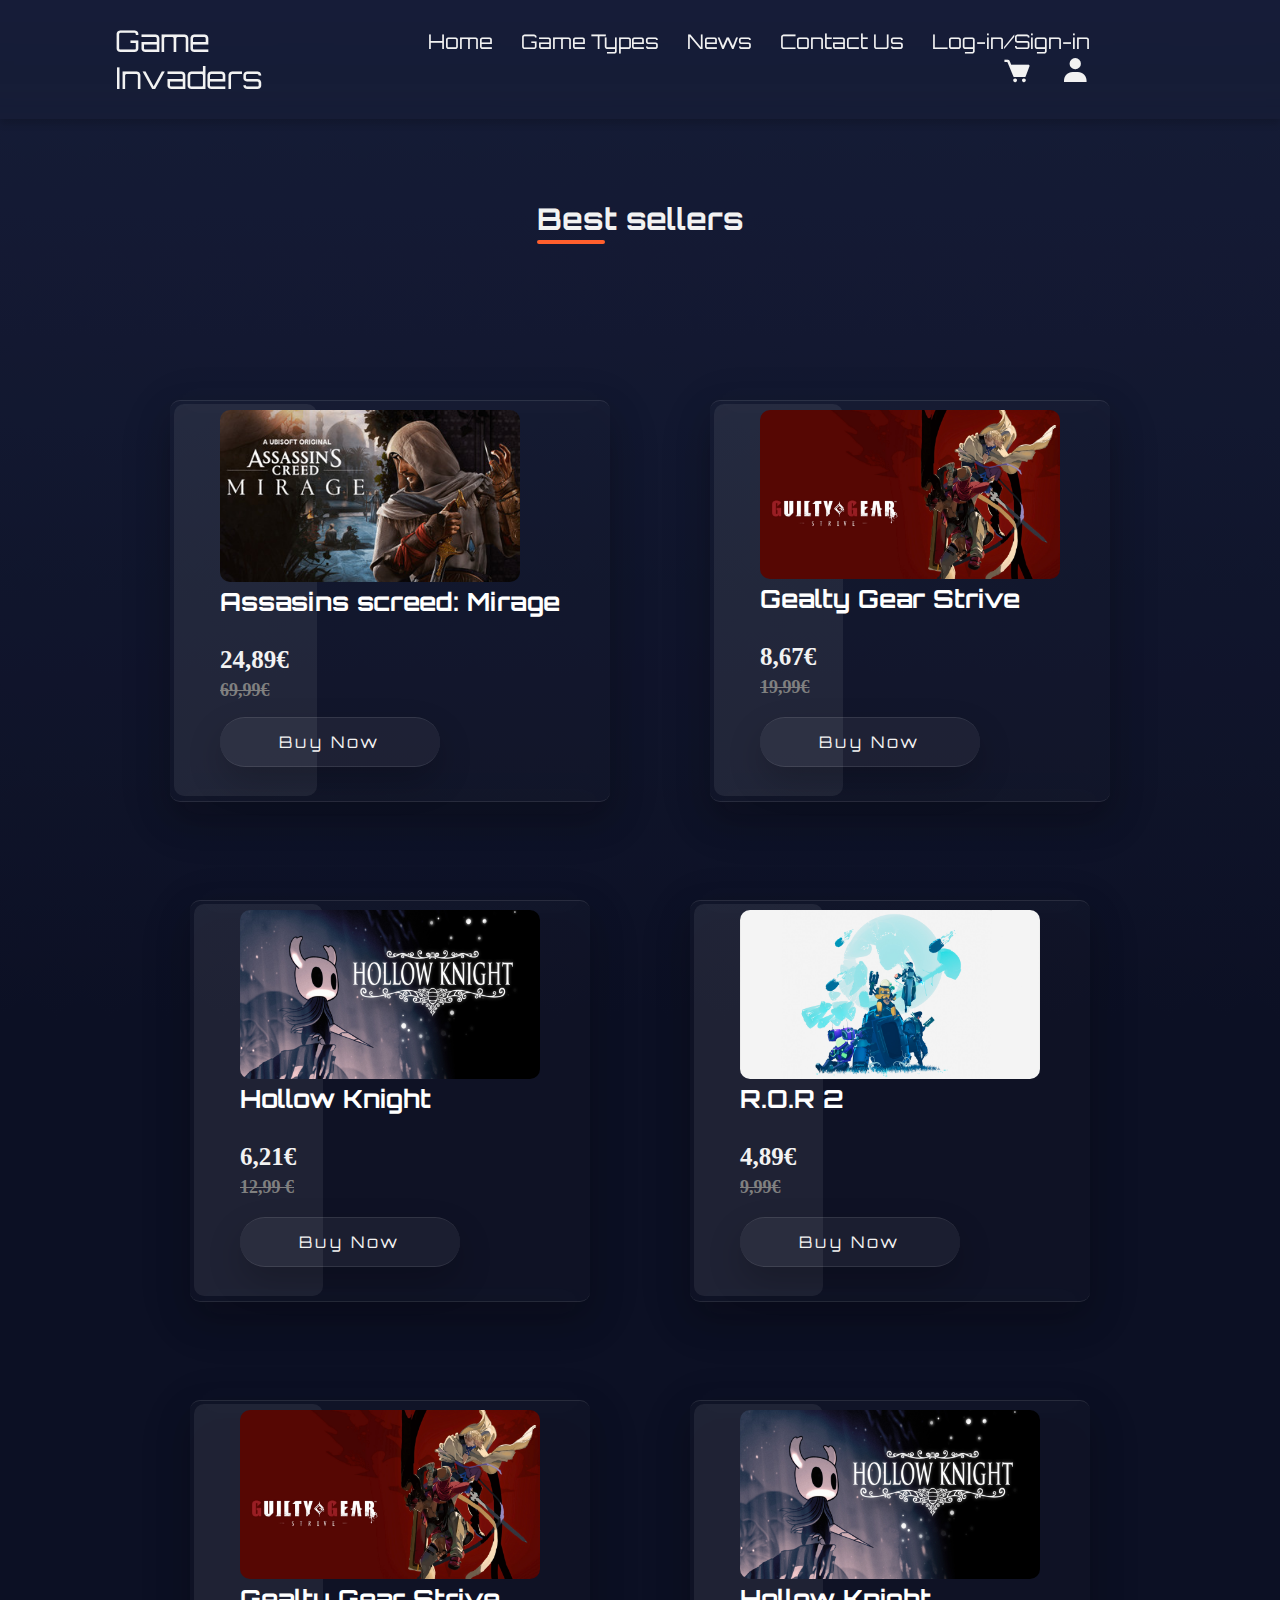
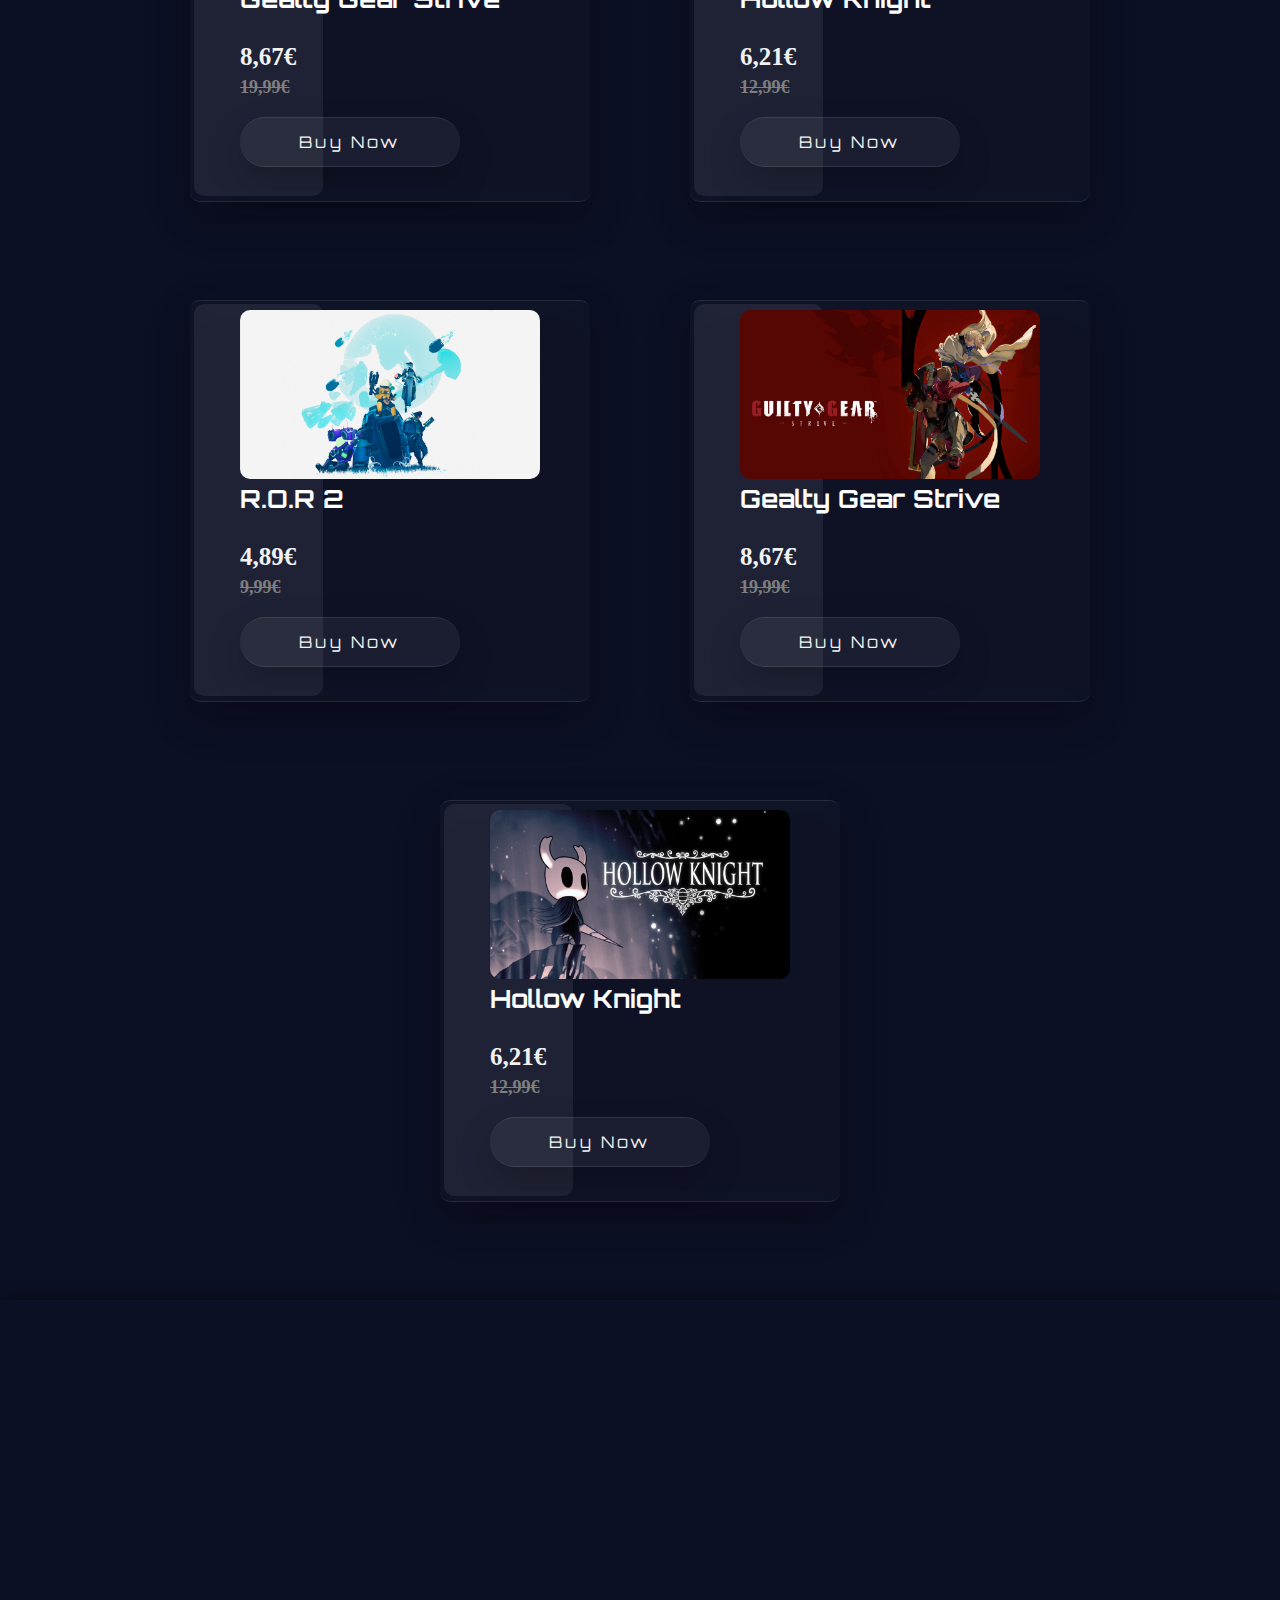
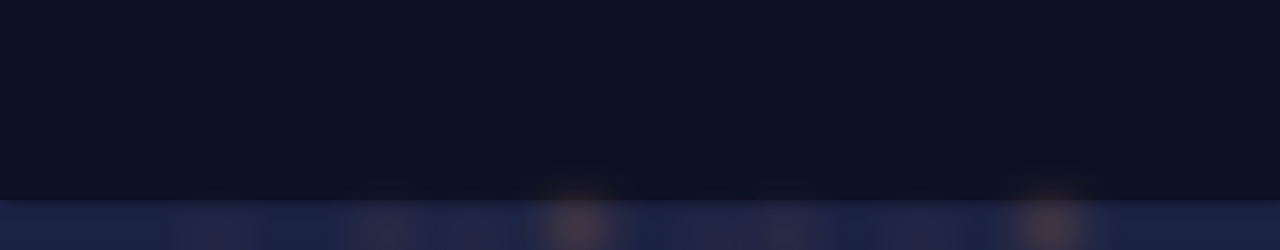
==== commit 10eb1287: "Merge 95aa72bfcf648c3130a1e358f9ff3b9e2f4f1ae6 into d6c277a3874f53152f6631d0e25d4bef247703fb" ====
--- a/site/Action.html
+++ b/site/Action.html
@@ -54,7 +54,7 @@
                 <div class="box">
                     <span></span>
                     <div class="content">
-                        <img src="CSS/GameType/Action/LibrairieAction/resized/sm-assassin-s-creed-mirage-pc-jeu-ubisoft-connect-europe-cover.jpg"
+                        <img src="CSS/GameType/Action/LibrairieAction/assassin-s-creed-mirage-pc-jeu-ubisoft-connect-europe-cover.jpg"
                             alt="Image de promotion du jeu 'Assasins screed mirage'">
                         <h3>Assasins screed: Mirage</h3>
                         <ul>
@@ -68,7 +68,7 @@
                 <div class="box">
                     <span></span>
                     <div class="content">
-                        <img src="CSS/Images/Index/sm-GGStrive.jpg" alt="Image de promotion du jeu 'Gealty Gear Strive'">
+                        <img src="CSS/Images/Index/GGStrive.jpg" alt="Image de promotion du jeu 'Gealty Gear Strive'">
                         <h3>Gealty Gear Strive</h3>
                         <ul>
                             <li>8,67€</li>
@@ -81,7 +81,7 @@
                 <div class="box">
                     <span></span>
                     <div class="content">
-                        <img src="CSS/Images/Index/sm-HKnight.jpg" alt="Image de promotion du jeu 'Hollow Knight'">
+                        <img src="CSS/Images/Index/HKnight.jpg" alt="Image de promotion du jeu 'Hollow Knight'">
                         <h3>Hollow Knight</h3>
                         <ul>
                             <li>6,21€</li>
@@ -94,7 +94,7 @@
                 <div class="box">
                     <span></span>
                     <div class="content">
-                        <img src="CSS/Images/Index/sm-ROR2.jpg" alt="Image de promotion du jeu 'Risk of Rain 2'">
+                        <img src="CSS/Images/Index/ROR2.jpg" alt="Image de promotion du jeu 'Risk of Rain 2'">
                         <h3>R.O.R 2</h3>
                         <ul>
                             <li>4,89€</li>
@@ -107,7 +107,7 @@
                 <div class="box">
                     <span></span>
                     <div class="content">
-                        <img src="CSS/Images/Index/sm-GGStrive.jpg" alt="Image de promotion du jeu 'Gealty Gear Strive'">
+                        <img src="CSS/Images/Index/GGStrive.jpg" alt="Image de promotion du jeu 'Gealty Gear Strive'">
                         <h3>Gealty Gear Strive</h3>
                         <ul>
                             <li>8,67€</li>
@@ -120,7 +120,7 @@
                 <div class="box">
                     <span></span>
                     <div class="content">
-                        <img src="CSS/Images/Index/sm-HKnight.jpg" alt="Image de promotion du jeu 'Hollow Knight'">
+                        <img src="CSS/Images/Index/HKnight.jpg" alt="Image de promotion du jeu 'Hollow Knight'">
                         <h3>Hollow Knight</h3>
                         <ul>
                             <li>6,21€</li>
@@ -133,7 +133,7 @@
                 <div class="box">
                     <span></span>
                     <div class="content">
-                        <img src="CSS/Images/Index/sm-ROR2.jpg" alt="Image de promotion du jeu 'Risk of Rain 2'">
+                        <img src="CSS/Images/Index/ROR2.jpg" alt="Image de promotion du jeu 'Risk of Rain 2'">
                         <h3>R.O.R 2</h3>
                         <ul>
                             <li>4,89€</li>
@@ -146,7 +146,7 @@
                 <div class="box">
                     <span></span>
                     <div class="content">
-                        <img src="CSS/Images/Index/sm-GGStrive.jpg" alt="Image de promotion du jeu 'Gealty Gear Strive'">
+                        <img src="CSS/Images/Index/GGStrive.jpg" alt="Image de promotion du jeu 'Gealty Gear Strive'">
                         <h3>Gealty Gear Strive</h3>
                         <ul>
                             <li>8,67€</li>
@@ -159,7 +159,7 @@
                 <div class="box">
                     <span></span>
                     <div class="content">
-                        <img src="CSS/Images/Index/sm-HKnight.jpg" alt="Image de promotion du jeu 'Hollow Knight'">
+                        <img src="CSS/Images/Index/HKnight.jpg" alt="Image de promotion du jeu 'Hollow Knight'">
                         <h3>Hollow Knight</h3>
                         <ul>
                             <li>6,21€</li>
--- a/site/CSS/style.css
+++ b/site/CSS/style.css
@@ -66,7 +66,7 @@
     background: transparent;
     box-shadow: 0 5px 7px rgba(0, 0, 0, 0.15);
     backdrop-filter: blur(15px);
-    z-index: 100;
+    z-index: 102;
 }
 
 .logo {
@@ -75,7 +75,7 @@
 }
 
 .logo img {
-    width: 80px;
+    width: 20%;
 }
 
 .navbar {
@@ -151,7 +151,7 @@
     margin: auto;
     color: var(--color-white);
     font-size: var(--font-size-logo);
-    animation: chevron 2s infinite ease-in;
+    animation: chevron 1.5s infinite ease-in-out;
     border-radius: 5rem;
     box-shadow: 0px 0px 7px 5px var(--color-orange);
 
@@ -164,7 +164,7 @@
     }
 
     50% {
-        transform: translateY(-10px);
+        transform: translateY(-5px);
         box-shadow: 0px 0px 7px 5px var(--color-orange);
     }
 
@@ -334,26 +334,193 @@
     max-width: 50%;
 }
 
-.right .Gamer {
-    position: absolute;
-    right: 10%;
-    bottom: 12%;
-    width: 33%;
-    animation: gamer 5s infinite ease-in-out;
-}
-
-@keyframes gamer {
-    0% {
-        transform: translateY(20px);
-    }
+.right .SpaceShip {
+    position: absolute;
+    right: 20%;
+    bottom: 5%;
+    width: 10%;
+    height: 25%;
+}
+
+.right:hover .SpaceShip {
+    animation: SpaceShip 6s infinite ease;
+}
+
+@keyframes SpaceShip {
+    0% {
+        transform: translateX(0);
+    }
+
+    33% {
+        transform: translateX(-150px);
+    }
+
+    70% {
+        transform: translateX(150px);
+    }
+
+    100% {
+        transform: translateX(0px);
+    }
+}
+
+.right .Invaders {
+    position: absolute;
+    right: 13%;
+    bottom: 65%;
+    width: 5%;
+    height: 10%;
+}
+
+.right .Invaders:nth-child(1) {
+    right: 35%;
+}
+
+.right .Invaders:nth-child(2) {
+    right: 25%;
+    top: 30%;
+}
+
+.right .Invaders:nth-child(3) {
+    right: 15%;
+}
+
+.right:hover .Invaders:nth-child(1) {
+    animation: Invaders1 4s infinite ease-in-out;
+}
+
+.right:hover .Invaders:nth-child(2) {
+    animation: Invaders2 3s infinite ease-in-out;
+}
+
+.right:hover .Invaders:nth-child(3) {
+    animation: Invaders3 5s infinite ease-in-out;
+}
+
+@keyframes Invaders1 {
+    0% {
+        transform: translateY(0);
+    }
+
     50% {
-        transform: translateY(-40px);
-    }
-    100% {
-        transform: translateY(20px);
-    }
-}
-
+        transform: translateY(-50px);
+    }
+
+    100% {
+        transform: translateY(0);
+    }
+}
+
+@keyframes Invaders2 {
+    0% {
+        transform: translateY(0);
+    }
+
+    50% {
+        transform: translateY(-60px);
+    }
+
+    100% {
+        transform: translateY(0);
+    }
+}
+
+@keyframes Invaders3 {
+    0% {
+        transform: translateY(0);
+    }
+
+    50% {
+        transform: translateY(-50px);
+    }
+
+    100% {
+        transform: translateY(0);
+    }
+}
+
+.right .Bullets {
+    position: absolute;
+    width: 2%;
+    height: 4%;
+}
+
+.right .Bullets:nth-child(4) {
+    right: 12%;
+    bottom: 50%;
+}
+
+.right .Bullets:nth-child(5) {
+    right: 20%;
+    bottom: 30%;
+}
+
+.right .Bullets:nth-child(6) {
+    right: 33%;
+    bottom: 40%;
+}
+
+.right .Bullets:nth-child(7) {
+    right: 40%;
+    bottom: 20%;
+}
+
+.right:hover .Bullets:nth-child(4) {
+    animation: Bullets1 2s infinite linear;
+}
+
+.right:hover .Bullets:nth-child(5) {
+    animation: Bullets2 3s infinite linear;
+}
+
+.right:hover .Bullets:nth-child(6) {
+    animation: Bullets3 4s infinite linear;
+}
+
+.right:hover .Bullets:nth-child(7) {
+    animation: Bullets4 2s infinite linear;
+}
+
+
+@keyframes Bullets1 {
+    0% {
+        transform: translateY(0);
+    }
+
+    100% {
+        transform: translateY(-400px);
+    }
+}
+
+@keyframes Bullets2 {
+    0% {
+        transform: translateY(0);
+    }
+
+    100% {
+        transform: translateY(-700px);
+    }
+}
+
+@keyframes Bullets3 {
+    0% {
+        transform: translateY(0);
+    }
+
+    100% {
+        transform: translateY(-550px);
+    }
+}
+
+@keyframes Bullets4 {
+    0% {
+        transform: translateY(0);
+    }
+
+    100% {
+        transform: translateY(-700px);
+    }
+}
 
 /* Section Trends */
 .trends {
@@ -456,6 +623,7 @@
     margin-top: 10px;
     width: 300px;
     border-radius: 10px;
+    z-index: 1;
 }
 
 .trends .container .box .content h3 {
@@ -809,13 +977,13 @@
 
 .sign .forget a {
     text-decoration: underline;
-    color: var(--color-orange);
+    color: white;
     font-weight: bold;
     transition: 0.2s;
 }
 
 .sign .forget a:hover {
-    color: rgb(0, 200, 100);
+    color: black;
 }
 
 .sign .checkBox p {
@@ -985,6 +1153,8 @@
     box-shadow: 0 12px 22px rgba(0, 0, 0, 0.5);
     transition: 0.5s;
 }
+
+
 
 /* FOOTER */
 footer {
@@ -1570,24 +1740,64 @@
     .nav-links ul {
         padding: 30px;
     }
-
-    .home {
-        display: flex;
-        flex-direction: column;
-        align-items: center;
-    }
-
-    .right {
-        max-width: 100%;
-    }
-    
-    .right .Gamer {
-        position: relative;
-        display: flex;
-        align-items: center;
-        justify-content: center;
-        bottom: 0;
-        width: 33%;
-        height: 47%;
-    }
+}
+
+/* The side navigation menu */
+.sidebar {
+    right: -300px;
+    margin: 0;
+    padding: 20px;
+    width: 300px;
+    background-color: #f1f1f1;
+    position: fixed;
+    top: 12%;
+    height: 88%;
+    overflow: auto;
+    z-index: 1;
+    transition-duration: 0, 5s;
+}
+
+.sidebar_op {
+    right: 20px;
+    margin: 0;
+    padding: 20px;
+    width: 400px;
+    background-color: #f1f1f1;
+    position: fixed;
+    top: 12%;
+    bottom: -12%;
+    height: 88%;
+    overflow: auto;
+    z-index: 101;
+}
+
+/* Sidebar links */
+.sidebar a {
+    display: block;
+    color: black;
+    padding: 16px;
+    text-decoration: none;
+}
+
+#sidebar h3 {
+    color: black;
+    display: inline-block;
+    font-size: 1.8em;
+}
+#sidebar a {
+    font-size: 1.5em;
+    font-style: bold;
+    color: #ff5f2d;
+    text-decoration: none;
+    float: right;
+}
+.produit{
+    margin-top: 2%;
+    background-color: aqua;
+}
+#sidebar img{
+    height: auto;
+    width: 45%;
+    left: 0;
+    border-radius: 10px;
 }